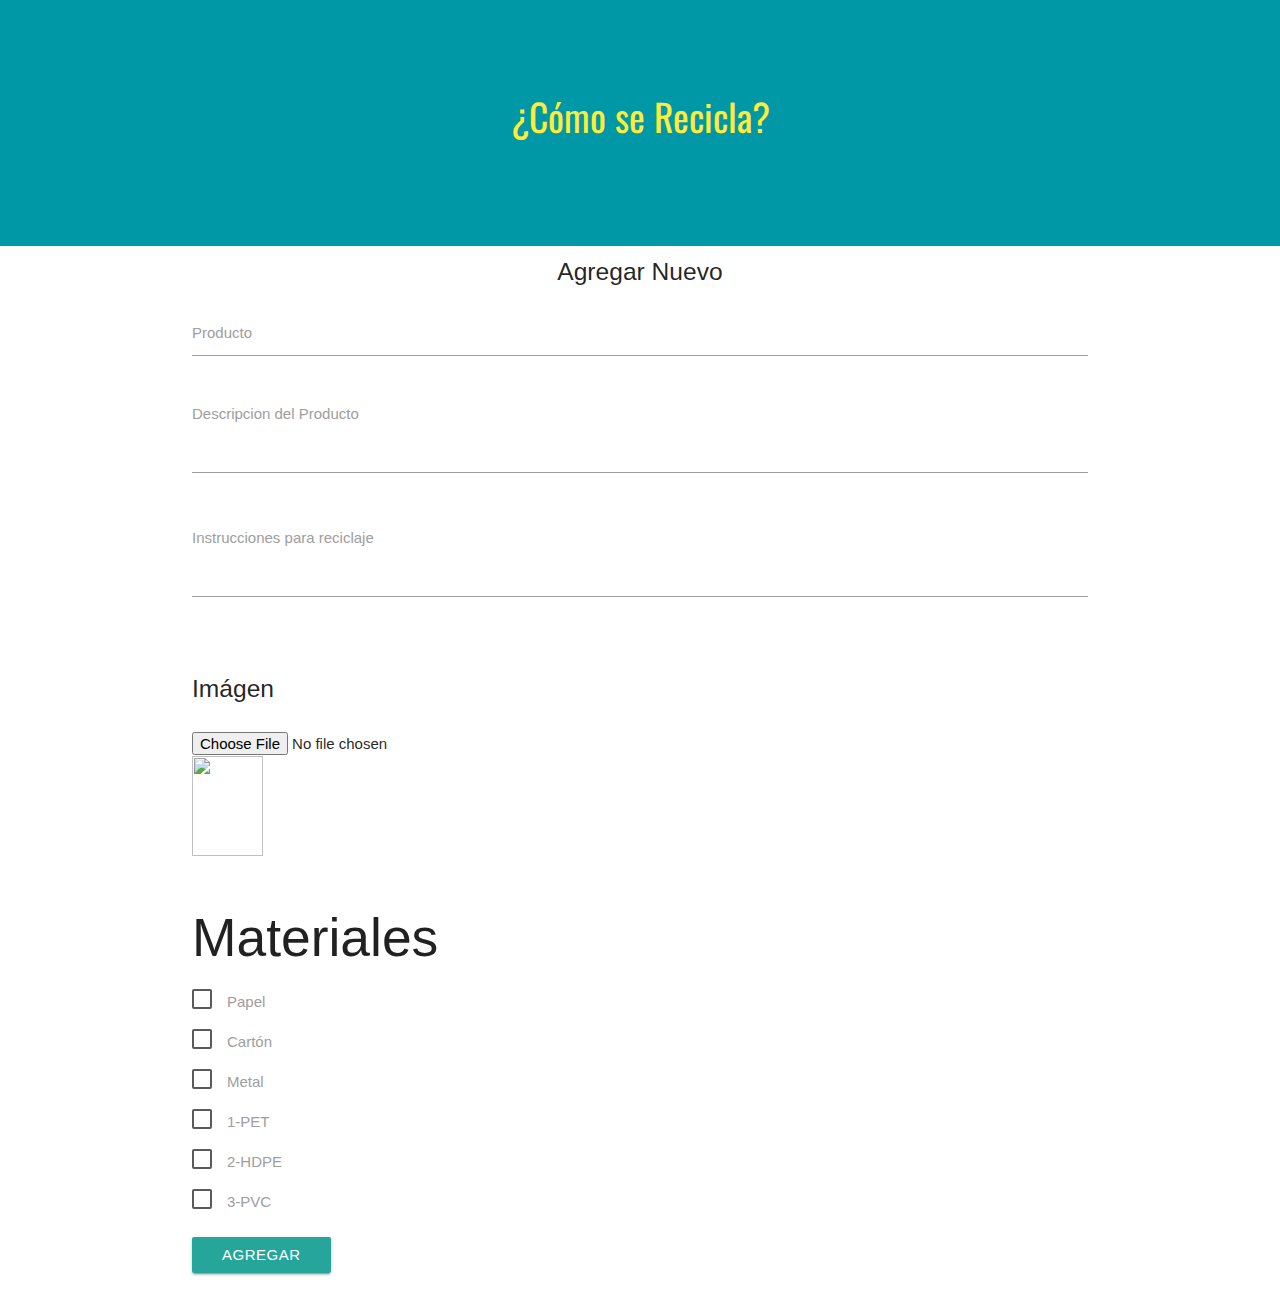
==== crear.html @ 6f3a5259 "refresh estilos" ====
<!DOCTYPE html>
<html lang="en">
<head>
	<meta name="viewport" content="width=device-width, initial-scale=1">
	<meta charset="UTF-8">
	<title>¿Cómo se Recicla?</title>
	<link href="https://fonts.googleapis.com/icon?family=Material+Icons" rel="stylesheet">
	<link rel="stylesheet" href="css/main.css">
</head>
<body>
<header class="pd">
 <div class="container">
 	<div class="row">
 		<div class="col s12 m12 l12">
 			<h1 class="center">¿Cómo se Recicla?</h1>
 			
 		</div>
 	</div>
 </div>
</header>
<div class="container">
 	<div class="row">
    <form class="col s12 m12 l12">
    	<h5 class="center">Agregar Nuevo</h5>
      <div class="row">
        <div class="input-field col s12 m12 l12" require>
          <input id="Producto" type="text" class="validate">
          <label for="producto">Producto</label>
        </div>
        <div class="input-field col s12 m12 l12">
          <textarea id="textarea1" class="materialize-textarea" require></textarea>
          <label for="textarea1">Descripcion del Producto</label>
        </div>
       <div class="input-field col s12 m12 l12">
          <textarea id="textarea2" class="materialize-textarea" require></textarea>
          <label for="textarea2">Instrucciones para reciclaje</label>
        </div> 
      </div>
    </form>
  </div>
<div class="row">
	<div class="col s12 m12 l12">
		<h5>Imágen</h5>
	</div>
</div>
<div class="row">
	<div class="col s4 m4 l4">
		<input name="file-input" id="file-input" type="file" />
		<br />
		<img id="imgSalida" width="50%" height="100px" src="" />
	</div>
</div>
<div class="row">
		<div class="col s6 m6 l6">
			<h2>Materiales</h2>
			<form action="#">
				<p>
						<input type="checkbox" class="filled-in" id="papel"  />
						<label for="papel">Papel</label>

					</p>
					<p>
						<input type="checkbox" class="filled-in" id="carton" />
						<label for="carton">Cartón</label>
					</p>
					<p>
						<input type="checkbox" class="filled-in" id="metal"  />
						<label for="metal">Metal</label>
					</p>
					<p>
						<input type="checkbox" class="filled-in" id="pet"  />
						<label for="pet">1-PET</label>
					</p>
					<p>
						<input type="checkbox" class="filled-in" id="hdpe"  />
						<label for="hdpe">2-HDPE</label>
					</p>
					<p>
						<input type="checkbox" class="filled-in" id="pvc"  />
						<label for="pvc">3-PVC</label>
					</p>
			</form>
			<br>
		<div class="row">
				<div class="col s4 m4">
					<a href="materiales.html" class="btn flat">Agregar</a>
				</div>
			</div>
		</div>
	</div>
</div><!--container -->
 	<script src="https://code.jquery.com/jquery-3.1.1.min.js" integrity="sha256-hVVnYaiADRTO2PzUGmuLJr8BLUSjGIZsDYGmIJLv2b8=" crossorigin="anonymous"></script>
	<script src="https://cdnjs.cloudflare.com/ajax/libs/materialize/0.97.8/js/materialize.min.js"></script>	
	<script src="js/main.js"></script>
</body>
</html>
---- css/main.css ----
@import url("https://fonts.googleapis.com/css?family=Open+Sans|Oswald");
.materialize-red {
  background-color: #e51c23 !important; }

.materialize-red-text {
  color: #e51c23 !important; }

.materialize-red.lighten-5 {
  background-color: #fdeaeb !important; }

.materialize-red-text.text-lighten-5 {
  color: #fdeaeb !important; }

.materialize-red.lighten-4 {
  background-color: #f8c1c3 !important; }

.materialize-red-text.text-lighten-4 {
  color: #f8c1c3 !important; }

.materialize-red.lighten-3 {
  background-color: #f3989b !important; }

.materialize-red-text.text-lighten-3 {
  color: #f3989b !important; }

.materialize-red.lighten-2 {
  background-color: #ee6e73 !important; }

.materialize-red-text.text-lighten-2 {
  color: #ee6e73 !important; }

.materialize-red.lighten-1 {
  background-color: #ea454b !important; }

.materialize-red-text.text-lighten-1 {
  color: #ea454b !important; }

.materialize-red.darken-1 {
  background-color: #d0181e !important; }

.materialize-red-text.text-darken-1 {
  color: #d0181e !important; }

.materialize-red.darken-2 {
  background-color: #b9151b !important; }

.materialize-red-text.text-darken-2 {
  color: #b9151b !important; }

.materialize-red.darken-3 {
  background-color: #a21318 !important; }

.materialize-red-text.text-darken-3 {
  color: #a21318 !important; }

.materialize-red.darken-4 {
  background-color: #8b1014 !important; }

.materialize-red-text.text-darken-4 {
  color: #8b1014 !important; }

.red {
  background-color: #F44336 !important; }

.red-text {
  color: #F44336 !important; }

.red.lighten-5 {
  background-color: #FFEBEE !important; }

.red-text.text-lighten-5 {
  color: #FFEBEE !important; }

.red.lighten-4 {
  background-color: #FFCDD2 !important; }

.red-text.text-lighten-4 {
  color: #FFCDD2 !important; }

.red.lighten-3 {
  background-color: #EF9A9A !important; }

.red-text.text-lighten-3 {
  color: #EF9A9A !important; }

.red.lighten-2 {
  background-color: #E57373 !important; }

.red-text.text-lighten-2 {
  color: #E57373 !important; }

.red.lighten-1 {
  background-color: #EF5350 !important; }

.red-text.text-lighten-1 {
  color: #EF5350 !important; }

.red.darken-1 {
  background-color: #E53935 !important; }

.red-text.text-darken-1 {
  color: #E53935 !important; }

.red.darken-2 {
  background-color: #D32F2F !important; }

.red-text.text-darken-2 {
  color: #D32F2F !important; }

.red.darken-3 {
  background-color: #C62828 !important; }

.red-text.text-darken-3 {
  color: #C62828 !important; }

.red.darken-4 {
  background-color: #B71C1C !important; }

.red-text.text-darken-4 {
  color: #B71C1C !important; }

.red.accent-1 {
  background-color: #FF8A80 !important; }

.red-text.text-accent-1 {
  color: #FF8A80 !important; }

.red.accent-2 {
  background-color: #FF5252 !important; }

.red-text.text-accent-2 {
  color: #FF5252 !important; }

.red.accent-3 {
  background-color: #FF1744 !important; }

.red-text.text-accent-3 {
  color: #FF1744 !important; }

.red.accent-4 {
  background-color: #D50000 !important; }

.red-text.text-accent-4 {
  color: #D50000 !important; }

.pink {
  background-color: #e91e63 !important; }

.pink-text {
  color: #e91e63 !important; }

.pink.lighten-5 {
  background-color: #fce4ec !important; }

.pink-text.text-lighten-5 {
  color: #fce4ec !important; }

.pink.lighten-4 {
  background-color: #f8bbd0 !important; }

.pink-text.text-lighten-4 {
  color: #f8bbd0 !important; }

.pink.lighten-3 {
  background-color: #f48fb1 !important; }

.pink-text.text-lighten-3 {
  color: #f48fb1 !important; }

.pink.lighten-2 {
  background-color: #f06292 !important; }

.pink-text.text-lighten-2 {
  color: #f06292 !important; }

.pink.lighten-1 {
  background-color: #ec407a !important; }

.pink-text.text-lighten-1 {
  color: #ec407a !important; }

.pink.darken-1 {
  background-color: #d81b60 !important; }

.pink-text.text-darken-1 {
  color: #d81b60 !important; }

.pink.darken-2 {
  background-color: #c2185b !important; }

.pink-text.text-darken-2 {
  color: #c2185b !important; }

.pink.darken-3 {
  background-color: #ad1457 !important; }

.pink-text.text-darken-3 {
  color: #ad1457 !important; }

.pink.darken-4 {
  background-color: #880e4f !important; }

.pink-text.text-darken-4 {
  color: #880e4f !important; }

.pink.accent-1 {
  background-color: #ff80ab !important; }

.pink-text.text-accent-1 {
  color: #ff80ab !important; }

.pink.accent-2 {
  background-color: #ff4081 !important; }

.pink-text.text-accent-2 {
  color: #ff4081 !important; }

.pink.accent-3 {
  background-color: #f50057 !important; }

.pink-text.text-accent-3 {
  color: #f50057 !important; }

.pink.accent-4 {
  background-color: #c51162 !important; }

.pink-text.text-accent-4 {
  color: #c51162 !important; }

.purple {
  background-color: #9c27b0 !important; }

.purple-text {
  color: #9c27b0 !important; }

.purple.lighten-5 {
  background-color: #f3e5f5 !important; }

.purple-text.text-lighten-5 {
  color: #f3e5f5 !important; }

.purple.lighten-4 {
  background-color: #e1bee7 !important; }

.purple-text.text-lighten-4 {
  color: #e1bee7 !important; }

.purple.lighten-3 {
  background-color: #ce93d8 !important; }

.purple-text.text-lighten-3 {
  color: #ce93d8 !important; }

.purple.lighten-2 {
  background-color: #ba68c8 !important; }

.purple-text.text-lighten-2 {
  color: #ba68c8 !important; }

.purple.lighten-1 {
  background-color: #ab47bc !important; }

.purple-text.text-lighten-1 {
  color: #ab47bc !important; }

.purple.darken-1 {
  background-color: #8e24aa !important; }

.purple-text.text-darken-1 {
  color: #8e24aa !important; }

.purple.darken-2 {
  background-color: #7b1fa2 !important; }

.purple-text.text-darken-2 {
  color: #7b1fa2 !important; }

.purple.darken-3 {
  background-color: #6a1b9a !important; }

.purple-text.text-darken-3 {
  color: #6a1b9a !important; }

.purple.darken-4 {
  background-color: #4a148c !important; }

.purple-text.text-darken-4 {
  color: #4a148c !important; }

.purple.accent-1 {
  background-color: #ea80fc !important; }

.purple-text.text-accent-1 {
  color: #ea80fc !important; }

.purple.accent-2 {
  background-color: #e040fb !important; }

.purple-text.text-accent-2 {
  color: #e040fb !important; }

.purple.accent-3 {
  background-color: #d500f9 !important; }

.purple-text.text-accent-3 {
  color: #d500f9 !important; }

.purple.accent-4 {
  background-color: #aa00ff !important; }

.purple-text.text-accent-4 {
  color: #aa00ff !important; }

.deep-purple {
  background-color: #673ab7 !important; }

.deep-purple-text {
  color: #673ab7 !important; }

.deep-purple.lighten-5 {
  background-color: #ede7f6 !important; }

.deep-purple-text.text-lighten-5 {
  color: #ede7f6 !important; }

.deep-purple.lighten-4 {
  background-color: #d1c4e9 !important; }

.deep-purple-text.text-lighten-4 {
  color: #d1c4e9 !important; }

.deep-purple.lighten-3 {
  background-color: #b39ddb !important; }

.deep-purple-text.text-lighten-3 {
  color: #b39ddb !important; }

.deep-purple.lighten-2 {
  background-color: #9575cd !important; }

.deep-purple-text.text-lighten-2 {
  color: #9575cd !important; }

.deep-purple.lighten-1 {
  background-color: #7e57c2 !important; }

.deep-purple-text.text-lighten-1 {
  color: #7e57c2 !important; }

.deep-purple.darken-1 {
  background-color: #5e35b1 !important; }

.deep-purple-text.text-darken-1 {
  color: #5e35b1 !important; }

.deep-purple.darken-2 {
  background-color: #512da8 !important; }

.deep-purple-text.text-darken-2 {
  color: #512da8 !important; }

.deep-purple.darken-3 {
  background-color: #4527a0 !important; }

.deep-purple-text.text-darken-3 {
  color: #4527a0 !important; }

.deep-purple.darken-4 {
  background-color: #311b92 !important; }

.deep-purple-text.text-darken-4 {
  color: #311b92 !important; }

.deep-purple.accent-1 {
  background-color: #b388ff !important; }

.deep-purple-text.text-accent-1 {
  color: #b388ff !important; }

.deep-purple.accent-2 {
  background-color: #7c4dff !important; }

.deep-purple-text.text-accent-2 {
  color: #7c4dff !important; }

.deep-purple.accent-3 {
  background-color: #651fff !important; }

.deep-purple-text.text-accent-3 {
  color: #651fff !important; }

.deep-purple.accent-4 {
  background-color: #6200ea !important; }

.deep-purple-text.text-accent-4 {
  color: #6200ea !important; }

.indigo {
  background-color: #3f51b5 !important; }

.indigo-text {
  color: #3f51b5 !important; }

.indigo.lighten-5 {
  background-color: #e8eaf6 !important; }

.indigo-text.text-lighten-5 {
  color: #e8eaf6 !important; }

.indigo.lighten-4 {
  background-color: #c5cae9 !important; }

.indigo-text.text-lighten-4 {
  color: #c5cae9 !important; }

.indigo.lighten-3 {
  background-color: #9fa8da !important; }

.indigo-text.text-lighten-3 {
  color: #9fa8da !important; }

.indigo.lighten-2 {
  background-color: #7986cb !important; }

.indigo-text.text-lighten-2 {
  color: #7986cb !important; }

.indigo.lighten-1 {
  background-color: #5c6bc0 !important; }

.indigo-text.text-lighten-1 {
  color: #5c6bc0 !important; }

.indigo.darken-1 {
  background-color: #3949ab !important; }

.indigo-text.text-darken-1 {
  color: #3949ab !important; }

.indigo.darken-2 {
  background-color: #303f9f !important; }

.indigo-text.text-darken-2 {
  color: #303f9f !important; }

.indigo.darken-3 {
  background-color: #283593 !important; }

.indigo-text.text-darken-3 {
  color: #283593 !important; }

.indigo.darken-4 {
  background-color: #1a237e !important; }

.indigo-text.text-darken-4 {
  color: #1a237e !important; }

.indigo.accent-1 {
  background-color: #8c9eff !important; }

.indigo-text.text-accent-1 {
  color: #8c9eff !important; }

.indigo.accent-2 {
  background-color: #536dfe !important; }

.indigo-text.text-accent-2 {
  color: #536dfe !important; }

.indigo.accent-3 {
  background-color: #3d5afe !important; }

.indigo-text.text-accent-3 {
  color: #3d5afe !important; }

.indigo.accent-4 {
  background-color: #304ffe !important; }

.indigo-text.text-accent-4 {
  color: #304ffe !important; }

.blue {
  background-color: #2196F3 !important; }

.blue-text {
  color: #2196F3 !important; }

.blue.lighten-5 {
  background-color: #E3F2FD !important; }

.blue-text.text-lighten-5 {
  color: #E3F2FD !important; }

.blue.lighten-4 {
  background-color: #BBDEFB !important; }

.blue-text.text-lighten-4 {
  color: #BBDEFB !important; }

.blue.lighten-3 {
  background-color: #90CAF9 !important; }

.blue-text.text-lighten-3 {
  color: #90CAF9 !important; }

.blue.lighten-2 {
  background-color: #64B5F6 !important; }

.blue-text.text-lighten-2 {
  color: #64B5F6 !important; }

.blue.lighten-1 {
  background-color: #42A5F5 !important; }

.blue-text.text-lighten-1 {
  color: #42A5F5 !important; }

.blue.darken-1 {
  background-color: #1E88E5 !important; }

.blue-text.text-darken-1 {
  color: #1E88E5 !important; }

.blue.darken-2 {
  background-color: #1976D2 !important; }

.blue-text.text-darken-2 {
  color: #1976D2 !important; }

.blue.darken-3 {
  background-color: #1565C0 !important; }

.blue-text.text-darken-3 {
  color: #1565C0 !important; }

.blue.darken-4 {
  background-color: #0D47A1 !important; }

.blue-text.text-darken-4 {
  color: #0D47A1 !important; }

.blue.accent-1 {
  background-color: #82B1FF !important; }

.blue-text.text-accent-1 {
  color: #82B1FF !important; }

.blue.accent-2 {
  background-color: #448AFF !important; }

.blue-text.text-accent-2 {
  color: #448AFF !important; }

.blue.accent-3 {
  background-color: #2979FF !important; }

.blue-text.text-accent-3 {
  color: #2979FF !important; }

.blue.accent-4 {
  background-color: #2962FF !important; }

.blue-text.text-accent-4 {
  color: #2962FF !important; }

.light-blue {
  background-color: #03a9f4 !important; }

.light-blue-text {
  color: #03a9f4 !important; }

.light-blue.lighten-5 {
  background-color: #e1f5fe !important; }

.light-blue-text.text-lighten-5 {
  color: #e1f5fe !important; }

.light-blue.lighten-4 {
  background-color: #b3e5fc !important; }

.light-blue-text.text-lighten-4 {
  color: #b3e5fc !important; }

.light-blue.lighten-3 {
  background-color: #81d4fa !important; }

.light-blue-text.text-lighten-3 {
  color: #81d4fa !important; }

.light-blue.lighten-2 {
  background-color: #4fc3f7 !important; }

.light-blue-text.text-lighten-2 {
  color: #4fc3f7 !important; }

.light-blue.lighten-1 {
  background-color: #29b6f6 !important; }

.light-blue-text.text-lighten-1 {
  color: #29b6f6 !important; }

.light-blue.darken-1 {
  background-color: #039be5 !important; }

.light-blue-text.text-darken-1 {
  color: #039be5 !important; }

.light-blue.darken-2 {
  background-color: #0288d1 !important; }

.light-blue-text.text-darken-2 {
  color: #0288d1 !important; }

.light-blue.darken-3 {
  background-color: #0277bd !important; }

.light-blue-text.text-darken-3 {
  color: #0277bd !important; }

.light-blue.darken-4 {
  background-color: #01579b !important; }

.light-blue-text.text-darken-4 {
  color: #01579b !important; }

.light-blue.accent-1 {
  background-color: #80d8ff !important; }

.light-blue-text.text-accent-1 {
  color: #80d8ff !important; }

.light-blue.accent-2 {
  background-color: #40c4ff !important; }

.light-blue-text.text-accent-2 {
  color: #40c4ff !important; }

.light-blue.accent-3 {
  background-color: #00b0ff !important; }

.light-blue-text.text-accent-3 {
  color: #00b0ff !important; }

.light-blue.accent-4 {
  background-color: #0091ea !important; }

.light-blue-text.text-accent-4 {
  color: #0091ea !important; }

.cyan {
  background-color: #00bcd4 !important; }

.cyan-text {
  color: #00bcd4 !important; }

.cyan.lighten-5 {
  background-color: #e0f7fa !important; }

.cyan-text.text-lighten-5 {
  color: #e0f7fa !important; }

.cyan.lighten-4 {
  background-color: #b2ebf2 !important; }

.cyan-text.text-lighten-4 {
  color: #b2ebf2 !important; }

.cyan.lighten-3 {
  background-color: #80deea !important; }

.cyan-text.text-lighten-3 {
  color: #80deea !important; }

.cyan.lighten-2 {
  background-color: #4dd0e1 !important; }

.cyan-text.text-lighten-2 {
  color: #4dd0e1 !important; }

.cyan.lighten-1 {
  background-color: #26c6da !important; }

.cyan-text.text-lighten-1 {
  color: #26c6da !important; }

.cyan.darken-1 {
  background-color: #00acc1 !important; }

.cyan-text.text-darken-1 {
  color: #00acc1 !important; }

.cyan.darken-2 {
  background-color: #0097a7 !important; }

.cyan-text.text-darken-2 {
  color: #0097a7 !important; }

.cyan.darken-3 {
  background-color: #00838f !important; }

.cyan-text.text-darken-3 {
  color: #00838f !important; }

.cyan.darken-4 {
  background-color: #006064 !important; }

.cyan-text.text-darken-4 {
  color: #006064 !important; }

.cyan.accent-1 {
  background-color: #84ffff !important; }

.cyan-text.text-accent-1 {
  color: #84ffff !important; }

.cyan.accent-2 {
  background-color: #18ffff !important; }

.cyan-text.text-accent-2 {
  color: #18ffff !important; }

.cyan.accent-3 {
  background-color: #00e5ff !important; }

.cyan-text.text-accent-3 {
  color: #00e5ff !important; }

.cyan.accent-4 {
  background-color: #00b8d4 !important; }

.cyan-text.text-accent-4 {
  color: #00b8d4 !important; }

.teal {
  background-color: #009688 !important; }

.teal-text {
  color: #009688 !important; }

.teal.lighten-5 {
  background-color: #e0f2f1 !important; }

.teal-text.text-lighten-5 {
  color: #e0f2f1 !important; }

.teal.lighten-4 {
  background-color: #b2dfdb !important; }

.teal-text.text-lighten-4 {
  color: #b2dfdb !important; }

.teal.lighten-3 {
  background-color: #80cbc4 !important; }

.teal-text.text-lighten-3 {
  color: #80cbc4 !important; }

.teal.lighten-2 {
  background-color: #4db6ac !important; }

.teal-text.text-lighten-2 {
  color: #4db6ac !important; }

.teal.lighten-1 {
  background-color: #26a69a !important; }

.teal-text.text-lighten-1 {
  color: #26a69a !important; }

.teal.darken-1 {
  background-color: #00897b !important; }

.teal-text.text-darken-1 {
  color: #00897b !important; }

.teal.darken-2 {
  background-color: #00796b !important; }

.teal-text.text-darken-2 {
  color: #00796b !important; }

.teal.darken-3 {
  background-color: #00695c !important; }

.teal-text.text-darken-3 {
  color: #00695c !important; }

.teal.darken-4 {
  background-color: #004d40 !important; }

.teal-text.text-darken-4 {
  color: #004d40 !important; }

.teal.accent-1 {
  background-color: #a7ffeb !important; }

.teal-text.text-accent-1 {
  color: #a7ffeb !important; }

.teal.accent-2 {
  background-color: #64ffda !important; }

.teal-text.text-accent-2 {
  color: #64ffda !important; }

.teal.accent-3 {
  background-color: #1de9b6 !important; }

.teal-text.text-accent-3 {
  color: #1de9b6 !important; }

.teal.accent-4 {
  background-color: #00bfa5 !important; }

.teal-text.text-accent-4 {
  color: #00bfa5 !important; }

.green {
  background-color: #4CAF50 !important; }

.green-text {
  color: #4CAF50 !important; }

.green.lighten-5 {
  background-color: #E8F5E9 !important; }

.green-text.text-lighten-5 {
  color: #E8F5E9 !important; }

.green.lighten-4 {
  background-color: #C8E6C9 !important; }

.green-text.text-lighten-4 {
  color: #C8E6C9 !important; }

.green.lighten-3 {
  background-color: #A5D6A7 !important; }

.green-text.text-lighten-3 {
  color: #A5D6A7 !important; }

.green.lighten-2 {
  background-color: #81C784 !important; }

.green-text.text-lighten-2 {
  color: #81C784 !important; }

.green.lighten-1 {
  background-color: #66BB6A !important; }

.green-text.text-lighten-1 {
  color: #66BB6A !important; }

.green.darken-1 {
  background-color: #43A047 !important; }

.green-text.text-darken-1 {
  color: #43A047 !important; }

.green.darken-2 {
  background-color: #388E3C !important; }

.green-text.text-darken-2 {
  color: #388E3C !important; }

.green.darken-3 {
  background-color: #2E7D32 !important; }

.green-text.text-darken-3 {
  color: #2E7D32 !important; }

.green.darken-4 {
  background-color: #1B5E20 !important; }

.green-text.text-darken-4 {
  color: #1B5E20 !important; }

.green.accent-1 {
  background-color: #B9F6CA !important; }

.green-text.text-accent-1 {
  color: #B9F6CA !important; }

.green.accent-2 {
  background-color: #69F0AE !important; }

.green-text.text-accent-2 {
  color: #69F0AE !important; }

.green.accent-3 {
  background-color: #00E676 !important; }

.green-text.text-accent-3 {
  color: #00E676 !important; }

.green.accent-4 {
  background-color: #00C853 !important; }

.green-text.text-accent-4 {
  color: #00C853 !important; }

.light-green {
  background-color: #8bc34a !important; }

.light-green-text {
  color: #8bc34a !important; }

.light-green.lighten-5 {
  background-color: #f1f8e9 !important; }

.light-green-text.text-lighten-5 {
  color: #f1f8e9 !important; }

.light-green.lighten-4 {
  background-color: #dcedc8 !important; }

.light-green-text.text-lighten-4 {
  color: #dcedc8 !important; }

.light-green.lighten-3 {
  background-color: #c5e1a5 !important; }

.light-green-text.text-lighten-3 {
  color: #c5e1a5 !important; }

.light-green.lighten-2 {
  background-color: #aed581 !important; }

.light-green-text.text-lighten-2 {
  color: #aed581 !important; }

.light-green.lighten-1 {
  background-color: #9ccc65 !important; }

.light-green-text.text-lighten-1 {
  color: #9ccc65 !important; }

.light-green.darken-1 {
  background-color: #7cb342 !important; }

.light-green-text.text-darken-1 {
  color: #7cb342 !important; }

.light-green.darken-2 {
  background-color: #689f38 !important; }

.light-green-text.text-darken-2 {
  color: #689f38 !important; }

.light-green.darken-3 {
  background-color: #558b2f !important; }

.light-green-text.text-darken-3 {
  color: #558b2f !important; }

.light-green.darken-4 {
  background-color: #33691e !important; }

.light-green-text.text-darken-4 {
  color: #33691e !important; }

.light-green.accent-1 {
  background-color: #ccff90 !important; }

.light-green-text.text-accent-1 {
  color: #ccff90 !important; }

.light-green.accent-2 {
  background-color: #b2ff59 !important; }

.light-green-text.text-accent-2 {
  color: #b2ff59 !important; }

.light-green.accent-3 {
  background-color: #76ff03 !important; }

.light-green-text.text-accent-3 {
  color: #76ff03 !important; }

.light-green.accent-4 {
  background-color: #64dd17 !important; }

.light-green-text.text-accent-4 {
  color: #64dd17 !important; }

.lime {
  background-color: #cddc39 !important; }

.lime-text {
  color: #cddc39 !important; }

.lime.lighten-5 {
  background-color: #f9fbe7 !important; }

.lime-text.text-lighten-5 {
  color: #f9fbe7 !important; }

.lime.lighten-4 {
  background-color: #f0f4c3 !important; }

.lime-text.text-lighten-4 {
  color: #f0f4c3 !important; }

.lime.lighten-3 {
  background-color: #e6ee9c !important; }

.lime-text.text-lighten-3 {
  color: #e6ee9c !important; }

.lime.lighten-2 {
  background-color: #dce775 !important; }

.lime-text.text-lighten-2 {
  color: #dce775 !important; }

.lime.lighten-1 {
  background-color: #d4e157 !important; }

.lime-text.text-lighten-1 {
  color: #d4e157 !important; }

.lime.darken-1 {
  background-color: #c0ca33 !important; }

.lime-text.text-darken-1 {
  color: #c0ca33 !important; }

.lime.darken-2 {
  background-color: #afb42b !important; }

.lime-text.text-darken-2 {
  color: #afb42b !important; }

.lime.darken-3 {
  background-color: #9e9d24 !important; }

.lime-text.text-darken-3 {
  color: #9e9d24 !important; }

.lime.darken-4 {
  background-color: #827717 !important; }

.lime-text.text-darken-4 {
  color: #827717 !important; }

.lime.accent-1 {
  background-color: #f4ff81 !important; }

.lime-text.text-accent-1 {
  color: #f4ff81 !important; }

.lime.accent-2 {
  background-color: #eeff41 !important; }

.lime-text.text-accent-2 {
  color: #eeff41 !important; }

.lime.accent-3 {
  background-color: #c6ff00 !important; }

.lime-text.text-accent-3 {
  color: #c6ff00 !important; }

.lime.accent-4 {
  background-color: #aeea00 !important; }

.lime-text.text-accent-4 {
  color: #aeea00 !important; }

.yellow {
  background-color: #ffeb3b !important; }

.yellow-text {
  color: #ffeb3b !important; }

.yellow.lighten-5 {
  background-color: #fffde7 !important; }

.yellow-text.text-lighten-5 {
  color: #fffde7 !important; }

.yellow.lighten-4 {
  background-color: #fff9c4 !important; }

.yellow-text.text-lighten-4 {
  color: #fff9c4 !important; }

.yellow.lighten-3 {
  background-color: #fff59d !important; }

.yellow-text.text-lighten-3 {
  color: #fff59d !important; }

.yellow.lighten-2 {
  background-color: #fff176 !important; }

.yellow-text.text-lighten-2 {
  color: #fff176 !important; }

.yellow.lighten-1 {
  background-color: #ffee58 !important; }

.yellow-text.text-lighten-1 {
  color: #ffee58 !important; }

.yellow.darken-1 {
  background-color: #fdd835 !important; }

.yellow-text.text-darken-1 {
  color: #fdd835 !important; }

.yellow.darken-2 {
  background-color: #fbc02d !important; }

.yellow-text.text-darken-2 {
  color: #fbc02d !important; }

.yellow.darken-3 {
  background-color: #f9a825 !important; }

.yellow-text.text-darken-3 {
  color: #f9a825 !important; }

.yellow.darken-4 {
  background-color: #f57f17 !important; }

.yellow-text.text-darken-4 {
  color: #f57f17 !important; }

.yellow.accent-1 {
  background-color: #ffff8d !important; }

.yellow-text.text-accent-1 {
  color: #ffff8d !important; }

.yellow.accent-2 {
  background-color: #ffff00 !important; }

.yellow-text.text-accent-2 {
  color: #ffff00 !important; }

.yellow.accent-3 {
  background-color: #ffea00 !important; }

.yellow-text.text-accent-3 {
  color: #ffea00 !important; }

.yellow.accent-4 {
  background-color: #ffd600 !important; }

.yellow-text.text-accent-4 {
  color: #ffd600 !important; }

.amber {
  background-color: #ffc107 !important; }

.amber-text {
  color: #ffc107 !important; }

.amber.lighten-5 {
  background-color: #fff8e1 !important; }

.amber-text.text-lighten-5 {
  color: #fff8e1 !important; }

.amber.lighten-4 {
  background-color: #ffecb3 !important; }

.amber-text.text-lighten-4 {
  color: #ffecb3 !important; }

.amber.lighten-3 {
  background-color: #ffe082 !important; }

.amber-text.text-lighten-3 {
  color: #ffe082 !important; }

.amber.lighten-2 {
  background-color: #ffd54f !important; }

.amber-text.text-lighten-2 {
  color: #ffd54f !important; }

.amber.lighten-1 {
  background-color: #ffca28 !important; }

.amber-text.text-lighten-1 {
  color: #ffca28 !important; }

.amber.darken-1 {
  background-color: #ffb300 !important; }

.amber-text.text-darken-1 {
  color: #ffb300 !important; }

.amber.darken-2 {
  background-color: #ffa000 !important; }

.amber-text.text-darken-2 {
  color: #ffa000 !important; }

.amber.darken-3 {
  background-color: #ff8f00 !important; }

.amber-text.text-darken-3 {
  color: #ff8f00 !important; }

.amber.darken-4 {
  background-color: #ff6f00 !important; }

.amber-text.text-darken-4 {
  color: #ff6f00 !important; }

.amber.accent-1 {
  background-color: #ffe57f !important; }

.amber-text.text-accent-1 {
  color: #ffe57f !important; }

.amber.accent-2 {
  background-color: #ffd740 !important; }

.amber-text.text-accent-2 {
  color: #ffd740 !important; }

.amber.accent-3 {
  background-color: #ffc400 !important; }

.amber-text.text-accent-3 {
  color: #ffc400 !important; }

.amber.accent-4 {
  background-color: #ffab00 !important; }

.amber-text.text-accent-4 {
  color: #ffab00 !important; }

.orange {
  background-color: #ff9800 !important; }

.orange-text {
  color: #ff9800 !important; }

.orange.lighten-5 {
  background-color: #fff3e0 !important; }

.orange-text.text-lighten-5 {
  color: #fff3e0 !important; }

.orange.lighten-4 {
  background-color: #ffe0b2 !important; }

.orange-text.text-lighten-4 {
  color: #ffe0b2 !important; }

.orange.lighten-3 {
  background-color: #ffcc80 !important; }

.orange-text.text-lighten-3 {
  color: #ffcc80 !important; }

.orange.lighten-2 {
  background-color: #ffb74d !important; }

.orange-text.text-lighten-2 {
  color: #ffb74d !important; }

.orange.lighten-1 {
  background-color: #ffa726 !important; }

.orange-text.text-lighten-1 {
  color: #ffa726 !important; }

.orange.darken-1 {
  background-color: #fb8c00 !important; }

.orange-text.text-darken-1 {
  color: #fb8c00 !important; }

.orange.darken-2 {
  background-color: #f57c00 !important; }

.orange-text.text-darken-2 {
  color: #f57c00 !important; }

.orange.darken-3 {
  background-color: #ef6c00 !important; }

.orange-text.text-darken-3 {
  color: #ef6c00 !important; }

.orange.darken-4 {
  background-color: #e65100 !important; }

.orange-text.text-darken-4 {
  color: #e65100 !important; }

.orange.accent-1 {
  background-color: #ffd180 !important; }

.orange-text.text-accent-1 {
  color: #ffd180 !important; }

.orange.accent-2 {
  background-color: #ffab40 !important; }

.orange-text.text-accent-2 {
  color: #ffab40 !important; }

.orange.accent-3 {
  background-color: #ff9100 !important; }

.orange-text.text-accent-3 {
  color: #ff9100 !important; }

.orange.accent-4 {
  background-color: #ff6d00 !important; }

.orange-text.text-accent-4 {
  color: #ff6d00 !important; }

.deep-orange {
  background-color: #ff5722 !important; }

.deep-orange-text {
  color: #ff5722 !important; }

.deep-orange.lighten-5 {
  background-color: #fbe9e7 !important; }

.deep-orange-text.text-lighten-5 {
  color: #fbe9e7 !important; }

.deep-orange.lighten-4 {
  background-color: #ffccbc !important; }

.deep-orange-text.text-lighten-4 {
  color: #ffccbc !important; }

.deep-orange.lighten-3 {
  background-color: #ffab91 !important; }

.deep-orange-text.text-lighten-3 {
  color: #ffab91 !important; }

.deep-orange.lighten-2 {
  background-color: #ff8a65 !important; }

.deep-orange-text.text-lighten-2 {
  color: #ff8a65 !important; }

.deep-orange.lighten-1 {
  background-color: #ff7043 !important; }

.deep-orange-text.text-lighten-1 {
  color: #ff7043 !important; }

.deep-orange.darken-1 {
  background-color: #f4511e !important; }

.deep-orange-text.text-darken-1 {
  color: #f4511e !important; }

.deep-orange.darken-2 {
  background-color: #e64a19 !important; }

.deep-orange-text.text-darken-2 {
  color: #e64a19 !important; }

.deep-orange.darken-3 {
  background-color: #d84315 !important; }

.deep-orange-text.text-darken-3 {
  color: #d84315 !important; }

.deep-orange.darken-4 {
  background-color: #bf360c !important; }

.deep-orange-text.text-darken-4 {
  color: #bf360c !important; }

.deep-orange.accent-1 {
  background-color: #ff9e80 !important; }

.deep-orange-text.text-accent-1 {
  color: #ff9e80 !important; }

.deep-orange.accent-2 {
  background-color: #ff6e40 !important; }

.deep-orange-text.text-accent-2 {
  color: #ff6e40 !important; }

.deep-orange.accent-3 {
  background-color: #ff3d00 !important; }

.deep-orange-text.text-accent-3 {
  color: #ff3d00 !important; }

.deep-orange.accent-4 {
  background-color: #dd2c00 !important; }

.deep-orange-text.text-accent-4 {
  color: #dd2c00 !important; }

.brown {
  background-color: #795548 !important; }

.brown-text {
  color: #795548 !important; }

.brown.lighten-5 {
  background-color: #efebe9 !important; }

.brown-text.text-lighten-5 {
  color: #efebe9 !important; }

.brown.lighten-4 {
  background-color: #d7ccc8 !important; }

.brown-text.text-lighten-4 {
  color: #d7ccc8 !important; }

.brown.lighten-3 {
  background-color: #bcaaa4 !important; }

.brown-text.text-lighten-3 {
  color: #bcaaa4 !important; }

.brown.lighten-2 {
  background-color: #a1887f !important; }

.brown-text.text-lighten-2 {
  color: #a1887f !important; }

.brown.lighten-1 {
  background-color: #8d6e63 !important; }

.brown-text.text-lighten-1 {
  color: #8d6e63 !important; }

.brown.darken-1 {
  background-color: #6d4c41 !important; }

.brown-text.text-darken-1 {
  color: #6d4c41 !important; }

.brown.darken-2 {
  background-color: #5d4037 !important; }

.brown-text.text-darken-2 {
  color: #5d4037 !important; }

.brown.darken-3 {
  background-color: #4e342e !important; }

.brown-text.text-darken-3 {
  color: #4e342e !important; }

.brown.darken-4 {
  background-color: #3e2723 !important; }

.brown-text.text-darken-4 {
  color: #3e2723 !important; }

.blue-grey {
  background-color: #607d8b !important; }

.blue-grey-text {
  color: #607d8b !important; }

.blue-grey.lighten-5 {
  background-color: #eceff1 !important; }

.blue-grey-text.text-lighten-5 {
  color: #eceff1 !important; }

.blue-grey.lighten-4 {
  background-color: #cfd8dc !important; }

.blue-grey-text.text-lighten-4 {
  color: #cfd8dc !important; }

.blue-grey.lighten-3 {
  background-color: #b0bec5 !important; }

.blue-grey-text.text-lighten-3 {
  color: #b0bec5 !important; }

.blue-grey.lighten-2 {
  background-color: #90a4ae !important; }

.blue-grey-text.text-lighten-2 {
  color: #90a4ae !important; }

.blue-grey.lighten-1 {
  background-color: #78909c !important; }

.blue-grey-text.text-lighten-1 {
  color: #78909c !important; }

.blue-grey.darken-1 {
  background-color: #546e7a !important; }

.blue-grey-text.text-darken-1 {
  color: #546e7a !important; }

.blue-grey.darken-2 {
  background-color: #455a64 !important; }

.blue-grey-text.text-darken-2 {
  color: #455a64 !important; }

.blue-grey.darken-3 {
  background-color: #37474f !important; }

.blue-grey-text.text-darken-3 {
  color: #37474f !important; }

.blue-grey.darken-4 {
  background-color: #263238 !important; }

.blue-grey-text.text-darken-4 {
  color: #263238 !important; }

.grey {
  background-color: #9e9e9e !important; }

.grey-text {
  color: #9e9e9e !important; }

.grey.lighten-5 {
  background-color: #fafafa !important; }

.grey-text.text-lighten-5 {
  color: #fafafa !important; }

.grey.lighten-4 {
  background-color: #f5f5f5 !important; }

.grey-text.text-lighten-4 {
  color: #f5f5f5 !important; }

.grey.lighten-3 {
  background-color: #eeeeee !important; }

.grey-text.text-lighten-3 {
  color: #eeeeee !important; }

.grey.lighten-2 {
  background-color: #e0e0e0 !important; }

.grey-text.text-lighten-2 {
  color: #e0e0e0 !important; }

.grey.lighten-1 {
  background-color: #bdbdbd !important; }

.grey-text.text-lighten-1 {
  color: #bdbdbd !important; }

.grey.darken-1 {
  background-color: #757575 !important; }

.grey-text.text-darken-1 {
  color: #757575 !important; }

.grey.darken-2 {
  background-color: #616161 !important; }

.grey-text.text-darken-2 {
  color: #616161 !important; }

.grey.darken-3 {
  background-color: #424242 !important; }

.grey-text.text-darken-3 {
  color: #424242 !important; }

.grey.darken-4 {
  background-color: #212121 !important; }

.grey-text.text-darken-4 {
  color: #212121 !important; }

.black {
  background-color: #000000 !important; }

.black-text {
  color: #000000 !important; }

.white {
  background-color: #FFFFFF !important; }

.white-text {
  color: #FFFFFF !important; }

.transparent {
  background-color: transparent !important; }

.transparent-text {
  color: transparent !important; }

/*! normalize.css v3.0.3 | MIT License | github.com/necolas/normalize.css */
/**
 * 1. Set default font family to sans-serif.
 * 2. Prevent iOS and IE text size adjust after device orientation change,
 *    without disabling user zoom.
 */
html {
  font-family: sans-serif;
  /* 1 */
  -ms-text-size-adjust: 100%;
  /* 2 */
  -webkit-text-size-adjust: 100%;
  /* 2 */ }

/**
 * Remove default margin.
 */
body {
  margin: 0; }

/* HTML5 display definitions
   ========================================================================== */
/**
 * Correct `block` display not defined for any HTML5 element in IE 8/9.
 * Correct `block` display not defined for `details` or `summary` in IE 10/11
 * and Firefox.
 * Correct `block` display not defined for `main` in IE 11.
 */
article,
aside,
details,
figcaption,
figure,
footer,
header,
hgroup,
main,
menu,
nav,
section,
summary {
  display: block; }

/**
 * 1. Correct `inline-block` display not defined in IE 8/9.
 * 2. Normalize vertical alignment of `progress` in Chrome, Firefox, and Opera.
 */
audio,
canvas,
progress,
video {
  display: inline-block;
  /* 1 */
  vertical-align: baseline;
  /* 2 */ }

/**
 * Prevent modern browsers from displaying `audio` without controls.
 * Remove excess height in iOS 5 devices.
 */
audio:not([controls]) {
  display: none;
  height: 0; }

/**
 * Address `[hidden]` styling not present in IE 8/9/10.
 * Hide the `template` element in IE 8/9/10/11, Safari, and Firefox < 22.
 */
[hidden],
template {
  display: none; }

/* Links
   ========================================================================== */
/**
 * Remove the gray background color from active links in IE 10.
 */
a {
  background-color: transparent; }

/**
 * Improve readability of focused elements when they are also in an
 * active/hover state.
 */
a:active,
a:hover {
  outline: 0; }

/* Text-level semantics
   ========================================================================== */
/**
 * Address styling not present in IE 8/9/10/11, Safari, and Chrome.
 */
abbr[title] {
  border-bottom: 1px dotted; }

/**
 * Address style set to `bolder` in Firefox 4+, Safari, and Chrome.
 */
b,
strong {
  font-weight: bold; }

/**
 * Address styling not present in Safari and Chrome.
 */
dfn {
  font-style: italic; }

/**
 * Address variable `h1` font-size and margin within `section` and `article`
 * contexts in Firefox 4+, Safari, and Chrome.
 */
h1 {
  font-size: 2em;
  margin: 0.67em 0; }

/**
 * Address styling not present in IE 8/9.
 */
mark {
  background: #ff0;
  color: #000; }

/**
 * Address inconsistent and variable font size in all browsers.
 */
small {
  font-size: 80%; }

/**
 * Prevent `sub` and `sup` affecting `line-height` in all browsers.
 */
sub,
sup {
  font-size: 75%;
  line-height: 0;
  position: relative;
  vertical-align: baseline; }

sup {
  top: -0.5em; }

sub {
  bottom: -0.25em; }

/* Embedded content
   ========================================================================== */
/**
 * Remove border when inside `a` element in IE 8/9/10.
 */
img {
  border: 0; }

/**
 * Correct overflow not hidden in IE 9/10/11.
 */
svg:not(:root) {
  overflow: hidden; }

/* Grouping content
   ========================================================================== */
/**
 * Address margin not present in IE 8/9 and Safari.
 */
figure {
  margin: 1em 40px; }

/**
 * Address differences between Firefox and other browsers.
 */
hr {
  box-sizing: content-box;
  height: 0; }

/**
 * Contain overflow in all browsers.
 */
pre {
  overflow: auto; }

/**
 * Address odd `em`-unit font size rendering in all browsers.
 */
code,
kbd,
pre,
samp {
  font-family: monospace, monospace;
  font-size: 1em; }

/* Forms
   ========================================================================== */
/**
 * Known limitation: by default, Chrome and Safari on OS X allow very limited
 * styling of `select`, unless a `border` property is set.
 */
/**
 * 1. Correct color not being inherited.
 *    Known issue: affects color of disabled elements.
 * 2. Correct font properties not being inherited.
 * 3. Address margins set differently in Firefox 4+, Safari, and Chrome.
 */
button,
input,
optgroup,
select,
textarea {
  color: inherit;
  /* 1 */
  font: inherit;
  /* 2 */
  margin: 0;
  /* 3 */ }

/**
 * Address `overflow` set to `hidden` in IE 8/9/10/11.
 */
button {
  overflow: visible; }

/**
 * Address inconsistent `text-transform` inheritance for `button` and `select`.
 * All other form control elements do not inherit `text-transform` values.
 * Correct `button` style inheritance in Firefox, IE 8/9/10/11, and Opera.
 * Correct `select` style inheritance in Firefox.
 */
button,
select {
  text-transform: none; }

/**
 * 1. Avoid the WebKit bug in Android 4.0.* where (2) destroys native `audio`
 *    and `video` controls.
 * 2. Correct inability to style clickable `input` types in iOS.
 * 3. Improve usability and consistency of cursor style between image-type
 *    `input` and others.
 */
button,
html input[type="button"],
input[type="reset"],
input[type="submit"] {
  -webkit-appearance: button;
  /* 2 */
  cursor: pointer;
  /* 3 */ }

/**
 * Re-set default cursor for disabled elements.
 */
button[disabled],
html input[disabled] {
  cursor: default; }

/**
 * Remove inner padding and border in Firefox 4+.
 */
button::-moz-focus-inner,
input::-moz-focus-inner {
  border: 0;
  padding: 0; }

/**
 * Address Firefox 4+ setting `line-height` on `input` using `!important` in
 * the UA stylesheet.
 */
input {
  line-height: normal; }

/**
 * It's recommended that you don't attempt to style these elements.
 * Firefox's implementation doesn't respect box-sizing, padding, or width.
 *
 * 1. Address box sizing set to `content-box` in IE 8/9/10.
 * 2. Remove excess padding in IE 8/9/10.
 */
input[type="checkbox"],
input[type="radio"] {
  box-sizing: border-box;
  /* 1 */
  padding: 0;
  /* 2 */ }

/**
 * Fix the cursor style for Chrome's increment/decrement buttons. For certain
 * `font-size` values of the `input`, it causes the cursor style of the
 * decrement button to change from `default` to `text`.
 */
input[type="number"]::-webkit-inner-spin-button,
input[type="number"]::-webkit-outer-spin-button {
  height: auto; }

/**
 * 1. Address `appearance` set to `searchfield` in Safari and Chrome.
 * 2. Address `box-sizing` set to `border-box` in Safari and Chrome.
 */
input[type="search"] {
  -webkit-appearance: textfield;
  /* 1 */
  box-sizing: content-box;
  /* 2 */ }

/**
 * Remove inner padding and search cancel button in Safari and Chrome on OS X.
 * Safari (but not Chrome) clips the cancel button when the search input has
 * padding (and `textfield` appearance).
 */
input[type="search"]::-webkit-search-cancel-button,
input[type="search"]::-webkit-search-decoration {
  -webkit-appearance: none; }

/**
 * Define consistent border, margin, and padding.
 */
fieldset {
  border: 1px solid #c0c0c0;
  margin: 0 2px;
  padding: 0.35em 0.625em 0.75em; }

/**
 * 1. Correct `color` not being inherited in IE 8/9/10/11.
 * 2. Remove padding so people aren't caught out if they zero out fieldsets.
 */
legend {
  border: 0;
  /* 1 */
  padding: 0;
  /* 2 */ }

/**
 * Remove default vertical scrollbar in IE 8/9/10/11.
 */
textarea {
  overflow: auto; }

/**
 * Don't inherit the `font-weight` (applied by a rule above).
 * NOTE: the default cannot safely be changed in Chrome and Safari on OS X.
 */
optgroup {
  font-weight: bold; }

/* Tables
   ========================================================================== */
/**
 * Remove most spacing between table cells.
 */
table {
  border-collapse: collapse;
  border-spacing: 0; }

td,
th {
  padding: 0; }

html {
  box-sizing: border-box; }

*, *:before, *:after {
  box-sizing: inherit; }

ul:not(.browser-default) {
  padding-left: 0;
  list-style-type: none; }
  ul:not(.browser-default) li {
    list-style-type: none; }

a {
  color: #039be5;
  text-decoration: none;
  -webkit-tap-highlight-color: transparent; }

.valign-wrapper {
  display: flex;
  align-items: center; }
  .valign-wrapper .valign {
    display: block; }

.clearfix {
  clear: both; }

.z-depth-0 {
  box-shadow: none !important; }

.z-depth-1, nav, .card-panel, .card, .toast, .btn, .btn-large, .btn-floating, .dropdown-content, .collapsible, .side-nav {
  box-shadow: 0 2px 2px 0 rgba(0, 0, 0, 0.14), 0 1px 5px 0 rgba(0, 0, 0, 0.12), 0 3px 1px -2px rgba(0, 0, 0, 0.2); }

.z-depth-1-half, .btn:hover, .btn-large:hover, .btn-floating:hover {
  box-shadow: 0 3px 3px 0 rgba(0, 0, 0, 0.14), 0 1px 7px 0 rgba(0, 0, 0, 0.12), 0 3px 1px -1px rgba(0, 0, 0, 0.2); }

.z-depth-2 {
  box-shadow: 0 4px 5px 0 rgba(0, 0, 0, 0.14), 0 1px 10px 0 rgba(0, 0, 0, 0.12), 0 2px 4px -1px rgba(0, 0, 0, 0.3); }

.z-depth-3 {
  box-shadow: 0 6px 10px 0 rgba(0, 0, 0, 0.14), 0 1px 18px 0 rgba(0, 0, 0, 0.12), 0 3px 5px -1px rgba(0, 0, 0, 0.3); }

.z-depth-4, .modal {
  box-shadow: 0 8px 10px 1px rgba(0, 0, 0, 0.14), 0 3px 14px 2px rgba(0, 0, 0, 0.12), 0 5px 5px -3px rgba(0, 0, 0, 0.3); }

.z-depth-5 {
  box-shadow: 0 16px 24px 2px rgba(0, 0, 0, 0.14), 0 6px 30px 5px rgba(0, 0, 0, 0.12), 0 8px 10px -5px rgba(0, 0, 0, 0.3); }

.hoverable {
  transition: box-shadow .25s;
  box-shadow: 0; }

.hoverable:hover {
  transition: box-shadow .25s;
  box-shadow: 0 8px 17px 0 rgba(0, 0, 0, 0.2), 0 6px 20px 0 rgba(0, 0, 0, 0.19); }

.divider {
  height: 1px;
  overflow: hidden;
  background-color: #e0e0e0; }

blockquote {
  margin: 20px 0;
  padding-left: 1.5rem;
  border-left: 5px solid #ee6e73; }

i {
  line-height: inherit; }
  i.left {
    float: left;
    margin-right: 15px; }
  i.right {
    float: right;
    margin-left: 15px; }
  i.tiny {
    font-size: 1rem; }
  i.small {
    font-size: 2rem; }
  i.medium {
    font-size: 4rem; }
  i.large {
    font-size: 6rem; }

img.responsive-img,
video.responsive-video {
  max-width: 100%;
  height: auto; }

.pagination li {
  display: inline-block;
  border-radius: 2px;
  text-align: center;
  vertical-align: top;
  height: 30px; }
  .pagination li a {
    color: #444;
    display: inline-block;
    font-size: 1.2rem;
    padding: 0 10px;
    line-height: 30px; }
  .pagination li.active a {
    color: #fff; }
  .pagination li.active {
    background-color: #ee6e73; }
  .pagination li.disabled a {
    cursor: default;
    color: #999; }
  .pagination li i {
    font-size: 2rem; }
.pagination li.pages ul li {
  display: inline-block;
  float: none; }

@media only screen and (max-width: 992px) {
  .pagination {
    width: 100%; }
    .pagination li.prev,
    .pagination li.next {
      width: 10%; }
    .pagination li.pages {
      width: 80%;
      overflow: hidden;
      white-space: nowrap; } }
.breadcrumb {
  font-size: 18px;
  color: rgba(255, 255, 255, 0.7); }
  .breadcrumb i,
  .breadcrumb [class^="mdi-"], .breadcrumb [class*="mdi-"],
  .breadcrumb i.material-icons {
    display: inline-block;
    float: left;
    font-size: 24px; }
  .breadcrumb:before {
    content: '\E5CC';
    color: rgba(255, 255, 255, 0.7);
    vertical-align: top;
    display: inline-block;
    font-family: 'Material Icons';
    font-weight: normal;
    font-style: normal;
    font-size: 25px;
    margin: 0 10px 0 8px;
    -webkit-font-smoothing: antialiased; }
  .breadcrumb:first-child:before {
    display: none; }
  .breadcrumb:last-child {
    color: #fff; }

.parallax-container {
  position: relative;
  overflow: hidden;
  height: 500px; }

.parallax {
  position: absolute;
  top: 0;
  left: 0;
  right: 0;
  bottom: 0;
  z-index: -1; }
  .parallax img {
    display: none;
    position: absolute;
    left: 50%;
    bottom: 0;
    min-width: 100%;
    min-height: 100%;
    -webkit-transform: translate3d(0, 0, 0);
    transform: translate3d(0, 0, 0);
    transform: translateX(-50%); }

.pin-top, .pin-bottom {
  position: relative; }

.pinned {
  position: fixed !important; }

/*********************
  Transition Classes
**********************/
ul.staggered-list li {
  opacity: 0; }

.fade-in {
  opacity: 0;
  transform-origin: 0 50%; }

/*********************
  Media Query Classes
**********************/
@media only screen and (max-width: 600px) {
  .hide-on-small-only, .hide-on-small-and-down {
    display: none !important; } }

@media only screen and (max-width: 992px) {
  .hide-on-med-and-down {
    display: none !important; } }

@media only screen and (min-width: 601px) {
  .hide-on-med-and-up {
    display: none !important; } }

@media only screen and (min-width: 600px) and (max-width: 992px) {
  .hide-on-med-only {
    display: none !important; } }

@media only screen and (min-width: 993px) {
  .hide-on-large-only {
    display: none !important; } }

@media only screen and (min-width: 993px) {
  .show-on-large {
    display: block !important; } }

@media only screen and (min-width: 600px) and (max-width: 992px) {
  .show-on-medium {
    display: block !important; } }

@media only screen and (max-width: 600px) {
  .show-on-small {
    display: block !important; } }

@media only screen and (min-width: 601px) {
  .show-on-medium-and-up {
    display: block !important; } }

@media only screen and (max-width: 992px) {
  .show-on-medium-and-down {
    display: block !important; } }

@media only screen and (max-width: 600px) {
  .center-on-small-only {
    text-align: center; } }

footer.page-footer {
  margin-top: 20px;
  padding-top: 20px;
  background-color: #ee6e73; }
  footer.page-footer .footer-copyright {
    overflow: hidden;
    height: 50px;
    line-height: 50px;
    color: rgba(255, 255, 255, 0.8);
    background-color: rgba(51, 51, 51, 0.08); }

table, th, td {
  border: none; }

table {
  width: 100%;
  display: table; }
  table.bordered > thead > tr, table.bordered > tbody > tr {
    border-bottom: 1px solid #d0d0d0; }
  table.striped > tbody > tr:nth-child(odd) {
    background-color: #f2f2f2; }
  table.striped > tbody > tr > td {
    border-radius: 0; }
  table.highlight > tbody > tr {
    transition: background-color .25s ease; }
    table.highlight > tbody > tr:hover {
      background-color: #f2f2f2; }
  table.centered thead tr th, table.centered tbody tr td {
    text-align: center; }

thead {
  border-bottom: 1px solid #d0d0d0; }

td, th {
  padding: 15px 5px;
  display: table-cell;
  text-align: left;
  vertical-align: middle;
  border-radius: 2px; }

@media only screen and (max-width: 992px) {
  table.responsive-table {
    width: 100%;
    border-collapse: collapse;
    border-spacing: 0;
    display: block;
    position: relative;
    /* sort out borders */ }
    table.responsive-table td:empty:before {
      content: '\00a0'; }
    table.responsive-table th,
    table.responsive-table td {
      margin: 0;
      vertical-align: top; }
    table.responsive-table th {
      text-align: left; }
    table.responsive-table thead {
      display: block;
      float: left; }
      table.responsive-table thead tr {
        display: block;
        padding: 0 10px 0 0; }
        table.responsive-table thead tr th::before {
          content: "\00a0"; }
    table.responsive-table tbody {
      display: block;
      width: auto;
      position: relative;
      overflow-x: auto;
      white-space: nowrap; }
      table.responsive-table tbody tr {
        display: inline-block;
        vertical-align: top; }
    table.responsive-table th {
      display: block;
      text-align: right; }
    table.responsive-table td {
      display: block;
      min-height: 1.25em;
      text-align: left; }
    table.responsive-table tr {
      padding: 0 10px; }
    table.responsive-table thead {
      border: 0;
      border-right: 1px solid #d0d0d0; }
    table.responsive-table.bordered th {
      border-bottom: 0;
      border-left: 0; }
    table.responsive-table.bordered td {
      border-left: 0;
      border-right: 0;
      border-bottom: 0; }
    table.responsive-table.bordered tr {
      border: 0; }
    table.responsive-table.bordered tbody tr {
      border-right: 1px solid #d0d0d0; } }
.collection {
  margin: 0.5rem 0 1rem 0;
  border: 1px solid #e0e0e0;
  border-radius: 2px;
  overflow: hidden;
  position: relative; }
  .collection .collection-item {
    background-color: #fff;
    line-height: 1.5rem;
    padding: 10px 20px;
    margin: 0;
    border-bottom: 1px solid #e0e0e0; }
    .collection .collection-item.avatar {
      min-height: 84px;
      padding-left: 72px;
      position: relative; }
      .collection .collection-item.avatar .circle {
        position: absolute;
        width: 42px;
        height: 42px;
        overflow: hidden;
        left: 15px;
        display: inline-block;
        vertical-align: middle; }
      .collection .collection-item.avatar i.circle {
        font-size: 18px;
        line-height: 42px;
        color: #fff;
        background-color: #999;
        text-align: center; }
      .collection .collection-item.avatar .title {
        font-size: 16px; }
      .collection .collection-item.avatar p {
        margin: 0; }
      .collection .collection-item.avatar .secondary-content {
        position: absolute;
        top: 16px;
        right: 16px; }
    .collection .collection-item:last-child {
      border-bottom: none; }
    .collection .collection-item.active {
      background-color: #26a69a;
      color: #eafaf9; }
      .collection .collection-item.active .secondary-content {
        color: #fff; }
  .collection a.collection-item {
    display: block;
    transition: .25s;
    color: #26a69a; }
    .collection a.collection-item:not(.active):hover {
      background-color: #ddd; }
  .collection.with-header .collection-header {
    background-color: #fff;
    border-bottom: 1px solid #e0e0e0;
    padding: 10px 20px; }
  .collection.with-header .collection-item {
    padding-left: 30px; }
  .collection.with-header .collection-item.avatar {
    padding-left: 72px; }

.secondary-content {
  float: right;
  color: #26a69a; }

.collapsible .collection {
  margin: 0;
  border: none; }

span.badge {
  min-width: 3rem;
  padding: 0 6px;
  margin-left: 14px;
  text-align: center;
  font-size: 1rem;
  line-height: inherit;
  color: #757575;
  float: right;
  box-sizing: border-box; }
  span.badge.new {
    font-weight: 300;
    font-size: 0.8rem;
    color: #fff;
    background-color: #26a69a;
    border-radius: 2px; }
  span.badge.new:after {
    content: " new"; }
  span.badge[data-badge-caption]::after {
    content: " " attr(data-badge-caption); }

nav ul a span.badge {
  display: inline-block;
  float: none;
  margin-left: 4px;
  line-height: 22px;
  height: 22px; }

.side-nav span.badge.new,
.collapsible span.badge.new {
  position: relative;
  background-color: transparent; }
  .side-nav span.badge.new::before,
  .collapsible span.badge.new::before {
    content: '';
    position: absolute;
    top: 10px;
    right: 0;
    bottom: 10px;
    left: 0;
    background-color: #26a69a;
    border-radius: 2px;
    z-index: -1; }

.collapsible span.badge.new {
  z-index: 1; }

.video-container {
  position: relative;
  padding-bottom: 56.25%;
  height: 0;
  overflow: hidden; }
  .video-container iframe, .video-container object, .video-container embed {
    position: absolute;
    top: 0;
    left: 0;
    width: 100%;
    height: 100%; }

.progress {
  position: relative;
  height: 4px;
  display: block;
  width: 100%;
  background-color: #acece6;
  border-radius: 2px;
  margin: 0.5rem 0 1rem 0;
  overflow: hidden; }
  .progress .determinate {
    position: absolute;
    top: 0;
    left: 0;
    bottom: 0;
    background-color: #26a69a;
    transition: width .3s linear; }
  .progress .indeterminate {
    background-color: #26a69a; }
    .progress .indeterminate:before {
      content: '';
      position: absolute;
      background-color: inherit;
      top: 0;
      left: 0;
      bottom: 0;
      will-change: left, right;
      animation: indeterminate 2.1s cubic-bezier(0.65, 0.815, 0.735, 0.395) infinite; }
    .progress .indeterminate:after {
      content: '';
      position: absolute;
      background-color: inherit;
      top: 0;
      left: 0;
      bottom: 0;
      will-change: left, right;
      animation: indeterminate-short 2.1s cubic-bezier(0.165, 0.84, 0.44, 1) infinite;
      animation-delay: 1.15s; }

@keyframes indeterminate {
  0% {
    left: -35%;
    right: 100%; }
  60% {
    left: 100%;
    right: -90%; }
  100% {
    left: 100%;
    right: -90%; } }
@keyframes indeterminate-short {
  0% {
    left: -200%;
    right: 100%; }
  60% {
    left: 107%;
    right: -8%; }
  100% {
    left: 107%;
    right: -8%; } }
/*******************
  Utility Classes
*******************/
.hide {
  display: none !important; }

.left-align {
  text-align: left; }

.right-align {
  text-align: right; }

.center, .center-align {
  text-align: center; }

.left {
  float: left !important; }

.right {
  float: right !important; }

.no-select, input[type=range],
input[type=range] + .thumb {
  -webkit-touch-callout: none;
  -webkit-user-select: none;
  -khtml-user-select: none;
  -moz-user-select: none;
  -ms-user-select: none;
  user-select: none; }

.circle {
  border-radius: 50%; }

.center-block {
  display: block;
  margin-left: auto;
  margin-right: auto; }

.truncate {
  display: block;
  white-space: nowrap;
  overflow: hidden;
  text-overflow: ellipsis; }

.no-padding {
  padding: 0 !important; }

/* This is needed for some mobile phones to display the Google Icon font properly */
.material-icons {
  text-rendering: optimizeLegibility;
  font-feature-settings: 'liga'; }

.container {
  margin: 0 auto;
  max-width: 1280px;
  width: 90%; }

@media only screen and (min-width: 601px) {
  .container {
    width: 85%; } }
@media only screen and (min-width: 993px) {
  .container {
    width: 70%; } }
.container .row {
  margin-left: -0.75rem;
  margin-right: -0.75rem; }

.section {
  padding-top: 1rem;
  padding-bottom: 1rem; }
  .section.no-pad {
    padding: 0; }
  .section.no-pad-bot {
    padding-bottom: 0; }
  .section.no-pad-top {
    padding-top: 0; }

.row {
  margin-left: auto;
  margin-right: auto;
  margin-bottom: 20px; }
  .row:after {
    content: "";
    display: table;
    clear: both; }
  .row .col {
    float: left;
    box-sizing: border-box;
    padding: 0 0.75rem;
    min-height: 1px; }
    .row .col[class*="push-"], .row .col[class*="pull-"] {
      position: relative; }
    .row .col.s1 {
      width: 8.33333%;
      margin-left: auto;
      left: auto;
      right: auto; }
    .row .col.s2 {
      width: 16.66667%;
      margin-left: auto;
      left: auto;
      right: auto; }
    .row .col.s3 {
      width: 25%;
      margin-left: auto;
      left: auto;
      right: auto; }
    .row .col.s4 {
      width: 33.33333%;
      margin-left: auto;
      left: auto;
      right: auto; }
    .row .col.s5 {
      width: 41.66667%;
      margin-left: auto;
      left: auto;
      right: auto; }
    .row .col.s6 {
      width: 50%;
      margin-left: auto;
      left: auto;
      right: auto; }
    .row .col.s7 {
      width: 58.33333%;
      margin-left: auto;
      left: auto;
      right: auto; }
    .row .col.s8 {
      width: 66.66667%;
      margin-left: auto;
      left: auto;
      right: auto; }
    .row .col.s9 {
      width: 75%;
      margin-left: auto;
      left: auto;
      right: auto; }
    .row .col.s10 {
      width: 83.33333%;
      margin-left: auto;
      left: auto;
      right: auto; }
    .row .col.s11 {
      width: 91.66667%;
      margin-left: auto;
      left: auto;
      right: auto; }
    .row .col.s12 {
      width: 100%;
      margin-left: auto;
      left: auto;
      right: auto; }
    .row .col.offset-s1 {
      margin-left: 8.33333%; }
    .row .col.pull-s1 {
      right: 8.33333%; }
    .row .col.push-s1 {
      left: 8.33333%; }
    .row .col.offset-s2 {
      margin-left: 16.66667%; }
    .row .col.pull-s2 {
      right: 16.66667%; }
    .row .col.push-s2 {
      left: 16.66667%; }
    .row .col.offset-s3 {
      margin-left: 25%; }
    .row .col.pull-s3 {
      right: 25%; }
    .row .col.push-s3 {
      left: 25%; }
    .row .col.offset-s4 {
      margin-left: 33.33333%; }
    .row .col.pull-s4 {
      right: 33.33333%; }
    .row .col.push-s4 {
      left: 33.33333%; }
    .row .col.offset-s5 {
      margin-left: 41.66667%; }
    .row .col.pull-s5 {
      right: 41.66667%; }
    .row .col.push-s5 {
      left: 41.66667%; }
    .row .col.offset-s6 {
      margin-left: 50%; }
    .row .col.pull-s6 {
      right: 50%; }
    .row .col.push-s6 {
      left: 50%; }
    .row .col.offset-s7 {
      margin-left: 58.33333%; }
    .row .col.pull-s7 {
      right: 58.33333%; }
    .row .col.push-s7 {
      left: 58.33333%; }
    .row .col.offset-s8 {
      margin-left: 66.66667%; }
    .row .col.pull-s8 {
      right: 66.66667%; }
    .row .col.push-s8 {
      left: 66.66667%; }
    .row .col.offset-s9 {
      margin-left: 75%; }
    .row .col.pull-s9 {
      right: 75%; }
    .row .col.push-s9 {
      left: 75%; }
    .row .col.offset-s10 {
      margin-left: 83.33333%; }
    .row .col.pull-s10 {
      right: 83.33333%; }
    .row .col.push-s10 {
      left: 83.33333%; }
    .row .col.offset-s11 {
      margin-left: 91.66667%; }
    .row .col.pull-s11 {
      right: 91.66667%; }
    .row .col.push-s11 {
      left: 91.66667%; }
    .row .col.offset-s12 {
      margin-left: 100%; }
    .row .col.pull-s12 {
      right: 100%; }
    .row .col.push-s12 {
      left: 100%; }
    @media only screen and (min-width: 601px) {
      .row .col.m1 {
        width: 8.33333%;
        margin-left: auto;
        left: auto;
        right: auto; }
      .row .col.m2 {
        width: 16.66667%;
        margin-left: auto;
        left: auto;
        right: auto; }
      .row .col.m3 {
        width: 25%;
        margin-left: auto;
        left: auto;
        right: auto; }
      .row .col.m4 {
        width: 33.33333%;
        margin-left: auto;
        left: auto;
        right: auto; }
      .row .col.m5 {
        width: 41.66667%;
        margin-left: auto;
        left: auto;
        right: auto; }
      .row .col.m6 {
        width: 50%;
        margin-left: auto;
        left: auto;
        right: auto; }
      .row .col.m7 {
        width: 58.33333%;
        margin-left: auto;
        left: auto;
        right: auto; }
      .row .col.m8 {
        width: 66.66667%;
        margin-left: auto;
        left: auto;
        right: auto; }
      .row .col.m9 {
        width: 75%;
        margin-left: auto;
        left: auto;
        right: auto; }
      .row .col.m10 {
        width: 83.33333%;
        margin-left: auto;
        left: auto;
        right: auto; }
      .row .col.m11 {
        width: 91.66667%;
        margin-left: auto;
        left: auto;
        right: auto; }
      .row .col.m12 {
        width: 100%;
        margin-left: auto;
        left: auto;
        right: auto; }
      .row .col.offset-m1 {
        margin-left: 8.33333%; }
      .row .col.pull-m1 {
        right: 8.33333%; }
      .row .col.push-m1 {
        left: 8.33333%; }
      .row .col.offset-m2 {
        margin-left: 16.66667%; }
      .row .col.pull-m2 {
        right: 16.66667%; }
      .row .col.push-m2 {
        left: 16.66667%; }
      .row .col.offset-m3 {
        margin-left: 25%; }
      .row .col.pull-m3 {
        right: 25%; }
      .row .col.push-m3 {
        left: 25%; }
      .row .col.offset-m4 {
        margin-left: 33.33333%; }
      .row .col.pull-m4 {
        right: 33.33333%; }
      .row .col.push-m4 {
        left: 33.33333%; }
      .row .col.offset-m5 {
        margin-left: 41.66667%; }
      .row .col.pull-m5 {
        right: 41.66667%; }
      .row .col.push-m5 {
        left: 41.66667%; }
      .row .col.offset-m6 {
        margin-left: 50%; }
      .row .col.pull-m6 {
        right: 50%; }
      .row .col.push-m6 {
        left: 50%; }
      .row .col.offset-m7 {
        margin-left: 58.33333%; }
      .row .col.pull-m7 {
        right: 58.33333%; }
      .row .col.push-m7 {
        left: 58.33333%; }
      .row .col.offset-m8 {
        margin-left: 66.66667%; }
      .row .col.pull-m8 {
        right: 66.66667%; }
      .row .col.push-m8 {
        left: 66.66667%; }
      .row .col.offset-m9 {
        margin-left: 75%; }
      .row .col.pull-m9 {
        right: 75%; }
      .row .col.push-m9 {
        left: 75%; }
      .row .col.offset-m10 {
        margin-left: 83.33333%; }
      .row .col.pull-m10 {
        right: 83.33333%; }
      .row .col.push-m10 {
        left: 83.33333%; }
      .row .col.offset-m11 {
        margin-left: 91.66667%; }
      .row .col.pull-m11 {
        right: 91.66667%; }
      .row .col.push-m11 {
        left: 91.66667%; }
      .row .col.offset-m12 {
        margin-left: 100%; }
      .row .col.pull-m12 {
        right: 100%; }
      .row .col.push-m12 {
        left: 100%; } }
    @media only screen and (min-width: 993px) {
      .row .col.l1 {
        width: 8.33333%;
        margin-left: auto;
        left: auto;
        right: auto; }
      .row .col.l2 {
        width: 16.66667%;
        margin-left: auto;
        left: auto;
        right: auto; }
      .row .col.l3 {
        width: 25%;
        margin-left: auto;
        left: auto;
        right: auto; }
      .row .col.l4 {
        width: 33.33333%;
        margin-left: auto;
        left: auto;
        right: auto; }
      .row .col.l5 {
        width: 41.66667%;
        margin-left: auto;
        left: auto;
        right: auto; }
      .row .col.l6 {
        width: 50%;
        margin-left: auto;
        left: auto;
        right: auto; }
      .row .col.l7 {
        width: 58.33333%;
        margin-left: auto;
        left: auto;
        right: auto; }
      .row .col.l8 {
        width: 66.66667%;
        margin-left: auto;
        left: auto;
        right: auto; }
      .row .col.l9 {
        width: 75%;
        margin-left: auto;
        left: auto;
        right: auto; }
      .row .col.l10 {
        width: 83.33333%;
        margin-left: auto;
        left: auto;
        right: auto; }
      .row .col.l11 {
        width: 91.66667%;
        margin-left: auto;
        left: auto;
        right: auto; }
      .row .col.l12 {
        width: 100%;
        margin-left: auto;
        left: auto;
        right: auto; }
      .row .col.offset-l1 {
        margin-left: 8.33333%; }
      .row .col.pull-l1 {
        right: 8.33333%; }
      .row .col.push-l1 {
        left: 8.33333%; }
      .row .col.offset-l2 {
        margin-left: 16.66667%; }
      .row .col.pull-l2 {
        right: 16.66667%; }
      .row .col.push-l2 {
        left: 16.66667%; }
      .row .col.offset-l3 {
        margin-left: 25%; }
      .row .col.pull-l3 {
        right: 25%; }
      .row .col.push-l3 {
        left: 25%; }
      .row .col.offset-l4 {
        margin-left: 33.33333%; }
      .row .col.pull-l4 {
        right: 33.33333%; }
      .row .col.push-l4 {
        left: 33.33333%; }
      .row .col.offset-l5 {
        margin-left: 41.66667%; }
      .row .col.pull-l5 {
        right: 41.66667%; }
      .row .col.push-l5 {
        left: 41.66667%; }
      .row .col.offset-l6 {
        margin-left: 50%; }
      .row .col.pull-l6 {
        right: 50%; }
      .row .col.push-l6 {
        left: 50%; }
      .row .col.offset-l7 {
        margin-left: 58.33333%; }
      .row .col.pull-l7 {
        right: 58.33333%; }
      .row .col.push-l7 {
        left: 58.33333%; }
      .row .col.offset-l8 {
        margin-left: 66.66667%; }
      .row .col.pull-l8 {
        right: 66.66667%; }
      .row .col.push-l8 {
        left: 66.66667%; }
      .row .col.offset-l9 {
        margin-left: 75%; }
      .row .col.pull-l9 {
        right: 75%; }
      .row .col.push-l9 {
        left: 75%; }
      .row .col.offset-l10 {
        margin-left: 83.33333%; }
      .row .col.pull-l10 {
        right: 83.33333%; }
      .row .col.push-l10 {
        left: 83.33333%; }
      .row .col.offset-l11 {
        margin-left: 91.66667%; }
      .row .col.pull-l11 {
        right: 91.66667%; }
      .row .col.push-l11 {
        left: 91.66667%; }
      .row .col.offset-l12 {
        margin-left: 100%; }
      .row .col.pull-l12 {
        right: 100%; }
      .row .col.push-l12 {
        left: 100%; } }

nav {
  color: #fff;
  background-color: #ee6e73;
  width: 100%;
  height: 56px;
  line-height: 56px; }
  nav.nav-extended {
    height: auto; }
    nav.nav-extended .nav-wrapper {
      height: auto; }
  nav a {
    color: #fff; }
  nav i,
  nav [class^="mdi-"], nav [class*="mdi-"],
  nav i.material-icons {
    display: block;
    font-size: 24px;
    height: 56px;
    line-height: 56px; }
  nav .nav-wrapper {
    position: relative;
    height: 100%; }
  @media only screen and (min-width: 993px) {
    nav a.button-collapse {
      display: none; } }
  nav .button-collapse {
    float: left;
    position: relative;
    z-index: 1;
    height: 56px;
    margin: 0 18px; }
    nav .button-collapse i {
      height: 56px;
      line-height: 56px; }
  nav .brand-logo {
    position: absolute;
    color: #fff;
    display: inline-block;
    font-size: 2.1rem;
    padding: 0;
    white-space: nowrap; }
    nav .brand-logo.center {
      left: 50%;
      transform: translateX(-50%); }
    @media only screen and (max-width: 992px) {
      nav .brand-logo {
        left: 50%;
        transform: translateX(-50%); }
        nav .brand-logo.left, nav .brand-logo.right {
          padding: 0;
          transform: none; }
        nav .brand-logo.left {
          left: 0.5rem; }
        nav .brand-logo.right {
          right: 0.5rem;
          left: auto; } }
    nav .brand-logo.right {
      right: 0.5rem;
      padding: 0; }
    nav .brand-logo i,
    nav .brand-logo [class^="mdi-"], nav .brand-logo [class*="mdi-"],
    nav .brand-logo i.material-icons {
      float: left;
      margin-right: 15px; }
  nav ul {
    margin: 0; }
    nav ul li {
      transition: background-color .3s;
      float: left;
      padding: 0; }
      nav ul li.active {
        background-color: rgba(0, 0, 0, 0.1); }
    nav ul a {
      transition: background-color .3s;
      font-size: 1rem;
      color: #fff;
      display: block;
      padding: 0 15px;
      cursor: pointer; }
      nav ul a.btn, nav ul a.btn-large, nav ul a.btn-large, nav ul a.btn-flat, nav ul a.btn-floating {
        margin-top: -2px;
        margin-left: 15px;
        margin-right: 15px; }
      nav ul a:hover {
        background-color: rgba(0, 0, 0, 0.1); }
    nav ul.left {
      float: left; }
  nav form {
    height: 100%; }
  nav .input-field {
    margin: 0;
    height: 100%; }
    nav .input-field input {
      height: 100%;
      font-size: 1.2rem;
      border: none;
      padding-left: 2rem; }
      nav .input-field input:focus, nav .input-field input[type=text]:valid, nav .input-field input[type=password]:valid, nav .input-field input[type=email]:valid, nav .input-field input[type=url]:valid, nav .input-field input[type=date]:valid {
        border: none;
        box-shadow: none; }
    nav .input-field label {
      top: 0;
      left: 0; }
      nav .input-field label i {
        color: rgba(255, 255, 255, 0.7);
        transition: color .3s; }
      nav .input-field label.active i {
        color: #fff; }
      nav .input-field label.active {
        transform: translateY(0); }

.navbar-fixed {
  position: relative;
  height: 56px;
  z-index: 997; }
  .navbar-fixed nav {
    position: fixed; }

@media only screen and (min-width: 601px) {
  nav, nav .nav-wrapper i, nav a.button-collapse, nav a.button-collapse i {
    height: 64px;
    line-height: 64px; }

  .navbar-fixed {
    height: 64px; } }
@font-face {
  font-family: "Roboto";
  src: local(Roboto Thin), url("../fonts/roboto/Roboto-Thin.eot");
  src: url("../fonts/roboto/Roboto-Thin.eot?#iefix") format("embedded-opentype"), url("../fonts/roboto/Roboto-Thin.woff2") format("woff2"), url("../fonts/roboto/Roboto-Thin.woff") format("woff"), url("../fonts/roboto/Roboto-Thin.ttf") format("truetype");
  font-weight: 200; }
@font-face {
  font-family: "Roboto";
  src: local(Roboto Light), url("../fonts/roboto/Roboto-Light.eot");
  src: url("../fonts/roboto/Roboto-Light.eot?#iefix") format("embedded-opentype"), url("../fonts/roboto/Roboto-Light.woff2") format("woff2"), url("../fonts/roboto/Roboto-Light.woff") format("woff"), url("../fonts/roboto/Roboto-Light.ttf") format("truetype");
  font-weight: 300; }
@font-face {
  font-family: "Roboto";
  src: local(Roboto Regular), url("../fonts/roboto/Roboto-Regular.eot");
  src: url("../fonts/roboto/Roboto-Regular.eot?#iefix") format("embedded-opentype"), url("../fonts/roboto/Roboto-Regular.woff2") format("woff2"), url("../fonts/roboto/Roboto-Regular.woff") format("woff"), url("../fonts/roboto/Roboto-Regular.ttf") format("truetype");
  font-weight: 400; }
@font-face {
  font-family: "Roboto";
  src: url("../fonts/roboto/Roboto-Medium.eot");
  src: url("../fonts/roboto/Roboto-Medium.eot?#iefix") format("embedded-opentype"), url("../fonts/roboto/Roboto-Medium.woff2") format("woff2"), url("../fonts/roboto/Roboto-Medium.woff") format("woff"), url("../fonts/roboto/Roboto-Medium.ttf") format("truetype");
  font-weight: 500; }
@font-face {
  font-family: "Roboto";
  src: url("../fonts/roboto/Roboto-Bold.eot");
  src: url("../fonts/roboto/Roboto-Bold.eot?#iefix") format("embedded-opentype"), url("../fonts/roboto/Roboto-Bold.woff2") format("woff2"), url("../fonts/roboto/Roboto-Bold.woff") format("woff"), url("../fonts/roboto/Roboto-Bold.ttf") format("truetype");
  font-weight: 700; }
a {
  text-decoration: none; }

html {
  line-height: 1.5;
  font-family: "Roboto", sans-serif;
  font-weight: normal;
  color: rgba(0, 0, 0, 0.87); }
  @media only screen and (min-width: 0) {
    html {
      font-size: 14px; } }
  @media only screen and (min-width: 992px) {
    html {
      font-size: 14.5px; } }
  @media only screen and (min-width: 1200px) {
    html {
      font-size: 15px; } }

h1, h2, h3, h4, h5, h6 {
  font-weight: 400;
  line-height: 1.1; }

h1 a, h2 a, h3 a, h4 a, h5 a, h6 a {
  font-weight: inherit; }

h1 {
  font-size: 4.2rem;
  line-height: 110%;
  margin: 2.1rem 0 1.68rem 0; }

h2 {
  font-size: 3.56rem;
  line-height: 110%;
  margin: 1.78rem 0 1.424rem 0; }

h3 {
  font-size: 2.92rem;
  line-height: 110%;
  margin: 1.46rem 0 1.168rem 0; }

h4 {
  font-size: 2.28rem;
  line-height: 110%;
  margin: 1.14rem 0 0.912rem 0; }

h5 {
  font-size: 1.64rem;
  line-height: 110%;
  margin: 0.82rem 0 0.656rem 0; }

h6 {
  font-size: 1rem;
  line-height: 110%;
  margin: 0.5rem 0 0.4rem 0; }

em {
  font-style: italic; }

strong {
  font-weight: 500; }

small {
  font-size: 75%; }

.light, footer.page-footer .footer-copyright {
  font-weight: 300; }

.thin {
  font-weight: 200; }

.flow-text {
  font-weight: 300; }
  @media only screen and (min-width: 360px) {
    .flow-text {
      font-size: 1.2rem; } }
  @media only screen and (min-width: 390px) {
    .flow-text {
      font-size: 1.224rem; } }
  @media only screen and (min-width: 420px) {
    .flow-text {
      font-size: 1.248rem; } }
  @media only screen and (min-width: 450px) {
    .flow-text {
      font-size: 1.272rem; } }
  @media only screen and (min-width: 480px) {
    .flow-text {
      font-size: 1.296rem; } }
  @media only screen and (min-width: 510px) {
    .flow-text {
      font-size: 1.32rem; } }
  @media only screen and (min-width: 540px) {
    .flow-text {
      font-size: 1.344rem; } }
  @media only screen and (min-width: 570px) {
    .flow-text {
      font-size: 1.368rem; } }
  @media only screen and (min-width: 600px) {
    .flow-text {
      font-size: 1.392rem; } }
  @media only screen and (min-width: 630px) {
    .flow-text {
      font-size: 1.416rem; } }
  @media only screen and (min-width: 660px) {
    .flow-text {
      font-size: 1.44rem; } }
  @media only screen and (min-width: 690px) {
    .flow-text {
      font-size: 1.464rem; } }
  @media only screen and (min-width: 720px) {
    .flow-text {
      font-size: 1.488rem; } }
  @media only screen and (min-width: 750px) {
    .flow-text {
      font-size: 1.512rem; } }
  @media only screen and (min-width: 780px) {
    .flow-text {
      font-size: 1.536rem; } }
  @media only screen and (min-width: 810px) {
    .flow-text {
      font-size: 1.56rem; } }
  @media only screen and (min-width: 840px) {
    .flow-text {
      font-size: 1.584rem; } }
  @media only screen and (min-width: 870px) {
    .flow-text {
      font-size: 1.608rem; } }
  @media only screen and (min-width: 900px) {
    .flow-text {
      font-size: 1.632rem; } }
  @media only screen and (min-width: 930px) {
    .flow-text {
      font-size: 1.656rem; } }
  @media only screen and (min-width: 960px) {
    .flow-text {
      font-size: 1.68rem; } }
  @media only screen and (max-width: 360px) {
    .flow-text {
      font-size: 1.2rem; } }

.card-panel {
  transition: box-shadow .25s;
  padding: 20px;
  margin: 0.5rem 0 1rem 0;
  border-radius: 2px;
  background-color: #fff; }

.card {
  position: relative;
  margin: 0.5rem 0 1rem 0;
  background-color: #fff;
  transition: box-shadow .25s;
  border-radius: 2px; }
  .card .card-title {
    font-size: 24px;
    font-weight: 300; }
    .card .card-title.activator {
      cursor: pointer; }
  .card.small, .card.medium, .card.large {
    position: relative; }
    .card.small .card-image, .card.medium .card-image, .card.large .card-image {
      max-height: 60%;
      overflow: hidden; }
    .card.small .card-image + .card-content, .card.medium .card-image + .card-content, .card.large .card-image + .card-content {
      max-height: 40%; }
    .card.small .card-content, .card.medium .card-content, .card.large .card-content {
      max-height: 100%;
      overflow: hidden; }
    .card.small .card-action, .card.medium .card-action, .card.large .card-action {
      position: absolute;
      bottom: 0;
      left: 0;
      right: 0; }
  .card.small {
    height: 300px; }
  .card.medium {
    height: 400px; }
  .card.large {
    height: 500px; }
  .card.horizontal {
    display: flex; }
    .card.horizontal.small .card-image, .card.horizontal.medium .card-image, .card.horizontal.large .card-image {
      height: 100%;
      max-height: none;
      overflow: visible; }
      .card.horizontal.small .card-image img, .card.horizontal.medium .card-image img, .card.horizontal.large .card-image img {
        height: 100%; }
    .card.horizontal .card-image {
      max-width: 50%; }
      .card.horizontal .card-image img {
        border-radius: 2px 0 0 2px;
        max-width: 100%;
        width: auto; }
    .card.horizontal .card-stacked {
      display: flex;
      flex-direction: column;
      flex: 1;
      position: relative; }
      .card.horizontal .card-stacked .card-content {
        flex-grow: 1; }
  .card.sticky-action .card-action {
    z-index: 2; }
  .card.sticky-action .card-reveal {
    z-index: 1;
    padding-bottom: 64px; }
  .card .card-image {
    position: relative; }
    .card .card-image img {
      display: block;
      border-radius: 2px 2px 0 0;
      position: relative;
      left: 0;
      right: 0;
      top: 0;
      bottom: 0;
      width: 100%; }
    .card .card-image .card-title {
      color: #fff;
      position: absolute;
      bottom: 0;
      left: 0;
      padding: 20px; }
  .card .card-content {
    padding: 20px;
    border-radius: 0 0 2px 2px; }
    .card .card-content p {
      margin: 0;
      color: inherit; }
    .card .card-content .card-title {
      line-height: 48px; }
  .card .card-action {
    position: relative;
    background-color: inherit;
    border-top: 1px solid rgba(160, 160, 160, 0.2);
    padding: 20px; }
    .card .card-action a:not(.btn):not(.btn-large):not(.btn-large):not(.btn-floating) {
      color: #ffab40;
      margin-right: 20px;
      transition: color .3s ease;
      text-transform: uppercase; }
      .card .card-action a:not(.btn):not(.btn-large):not(.btn-large):not(.btn-floating):hover {
        color: #ffd8a6; }
  .card .card-reveal {
    padding: 20px;
    position: absolute;
    background-color: #fff;
    width: 100%;
    overflow-y: auto;
    left: 0;
    top: 100%;
    height: 100%;
    z-index: 3;
    display: none; }
    .card .card-reveal .card-title {
      cursor: pointer;
      display: block; }

#toast-container {
  display: block;
  position: fixed;
  z-index: 10000; }
  @media only screen and (max-width: 600px) {
    #toast-container {
      min-width: 100%;
      bottom: 0%; } }
  @media only screen and (min-width: 601px) and (max-width: 992px) {
    #toast-container {
      left: 5%;
      bottom: 7%;
      max-width: 90%; } }
  @media only screen and (min-width: 993px) {
    #toast-container {
      top: 10%;
      right: 7%;
      max-width: 86%; } }

.toast {
  border-radius: 2px;
  top: 0;
  width: auto;
  clear: both;
  margin-top: 10px;
  position: relative;
  max-width: 100%;
  height: auto;
  min-height: 48px;
  line-height: 1.5em;
  word-break: break-all;
  background-color: #323232;
  padding: 10px 25px;
  font-size: 1.1rem;
  font-weight: 300;
  color: #fff;
  display: flex;
  align-items: center;
  justify-content: space-between; }
  .toast .btn, .toast .btn-large, .toast .btn-flat {
    margin: 0;
    margin-left: 3rem; }
  .toast.rounded {
    border-radius: 24px; }
  @media only screen and (max-width: 600px) {
    .toast {
      width: 100%;
      border-radius: 0; } }
  @media only screen and (min-width: 601px) and (max-width: 992px) {
    .toast {
      float: left; } }
  @media only screen and (min-width: 993px) {
    .toast {
      float: right; } }

.tabs {
  position: relative;
  overflow-x: auto;
  overflow-y: hidden;
  height: 48px;
  width: 100%;
  background-color: #fff;
  margin: 0 auto;
  white-space: nowrap; }
  .tabs.tabs-transparent {
    background-color: transparent; }
    .tabs.tabs-transparent .tab a,
    .tabs.tabs-transparent .tab.disabled a,
    .tabs.tabs-transparent .tab.disabled a:hover {
      color: rgba(255, 255, 255, 0.7); }
    .tabs.tabs-transparent .tab a:hover,
    .tabs.tabs-transparent .tab a.active {
      color: #fff; }
    .tabs.tabs-transparent .indicator {
      background-color: #fff; }
  .tabs.tabs-fixed-width {
    display: flex; }
    .tabs.tabs-fixed-width .tab {
      -webkit-box-flex: 1;
      -webkit-flex-grow: 1;
      -ms-flex-positive: 1;
      flex-grow: 1; }
  .tabs .tab {
    display: inline-block;
    text-align: center;
    line-height: 48px;
    height: 48px;
    padding: 0;
    margin: 0;
    text-transform: uppercase; }
    .tabs .tab a {
      color: rgba(238, 110, 115, 0.7);
      display: block;
      width: 100%;
      height: 100%;
      padding: 0 24px;
      font-size: 14px;
      text-overflow: ellipsis;
      overflow: hidden;
      transition: color .28s ease; }
      .tabs .tab a:hover, .tabs .tab a.active {
        background-color: transparent;
        color: #ee6e73; }
    .tabs .tab.disabled a, .tabs .tab.disabled a:hover {
      color: rgba(238, 110, 115, 0.7);
      cursor: default; }
  .tabs .indicator {
    position: absolute;
    bottom: 0;
    height: 2px;
    background-color: #f6b2b5;
    will-change: left, right; }

@media only screen and (max-width: 992px) {
  .tabs {
    display: flex; }
    .tabs .tab {
      -webkit-box-flex: 1;
      -webkit-flex-grow: 1;
      -ms-flex-positive: 1;
      flex-grow: 1; }
      .tabs .tab a {
        padding: 0 12px; } }
.material-tooltip {
  padding: 10px 8px;
  font-size: 1rem;
  z-index: 2000;
  background-color: transparent;
  border-radius: 2px;
  color: #fff;
  min-height: 36px;
  line-height: 120%;
  opacity: 0;
  display: none;
  position: absolute;
  text-align: center;
  max-width: calc(100% - 4px);
  overflow: hidden;
  left: 0;
  top: 0;
  pointer-events: none; }

.backdrop {
  position: absolute;
  opacity: 0;
  display: none;
  height: 7px;
  width: 14px;
  border-radius: 0 0 50% 50%;
  background-color: #323232;
  z-index: -1;
  transform-origin: 50% 0%;
  transform: translate3d(0, 0, 0); }

.btn, .btn-large,
.btn-flat {
  border: none;
  border-radius: 2px;
  display: inline-block;
  height: 36px;
  line-height: 36px;
  padding: 0 2rem;
  text-transform: uppercase;
  vertical-align: middle;
  -webkit-tap-highlight-color: transparent; }

.btn.disabled, .disabled.btn-large,
.btn-floating.disabled,
.btn-large.disabled,
.btn-flat.disabled,
.btn:disabled,
.btn-large:disabled,
.btn-floating:disabled,
.btn-large:disabled,
.btn-flat:disabled,
.btn[disabled],
[disabled].btn-large,
.btn-floating[disabled],
.btn-large[disabled],
.btn-flat[disabled] {
  pointer-events: none;
  background-color: #DFDFDF !important;
  box-shadow: none;
  color: #9F9F9F !important;
  cursor: default; }
  .btn.disabled:hover, .disabled.btn-large:hover,
  .btn-floating.disabled:hover,
  .btn-large.disabled:hover,
  .btn-flat.disabled:hover,
  .btn:disabled:hover,
  .btn-large:disabled:hover,
  .btn-floating:disabled:hover,
  .btn-large:disabled:hover,
  .btn-flat:disabled:hover,
  .btn[disabled]:hover,
  [disabled].btn-large:hover,
  .btn-floating[disabled]:hover,
  .btn-large[disabled]:hover,
  .btn-flat[disabled]:hover {
    background-color: #DFDFDF !important;
    color: #9F9F9F !important; }

.btn, .btn-large,
.btn-floating,
.btn-large,
.btn-flat {
  outline: 0; }
  .btn i, .btn-large i,
  .btn-floating i,
  .btn-large i,
  .btn-flat i {
    font-size: 1.3rem;
    line-height: inherit; }

.btn:focus, .btn-large:focus,
.btn-floating:focus {
  background-color: #1d7d74; }

.btn, .btn-large {
  text-decoration: none;
  color: #fff;
  background-color: #26a69a;
  text-align: center;
  letter-spacing: .5px;
  transition: .2s ease-out;
  cursor: pointer; }
  .btn:hover, .btn-large:hover {
    background-color: #2bbbad; }

.btn-floating {
  display: inline-block;
  color: #fff;
  position: relative;
  overflow: hidden;
  z-index: 1;
  width: 40px;
  height: 40px;
  line-height: 40px;
  padding: 0;
  background-color: #26a69a;
  border-radius: 50%;
  transition: .3s;
  cursor: pointer;
  vertical-align: middle; }
  .btn-floating i {
    width: inherit;
    display: inline-block;
    text-align: center;
    color: #fff;
    font-size: 1.6rem;
    line-height: 40px; }
  .btn-floating:hover {
    background-color: #26a69a; }
  .btn-floating:before {
    border-radius: 0; }
  .btn-floating.btn-large {
    width: 56px;
    height: 56px; }
    .btn-floating.btn-large i {
      line-height: 56px; }

button.btn-floating {
  border: none; }

.fixed-action-btn {
  position: fixed;
  right: 23px;
  bottom: 23px;
  padding-top: 15px;
  margin-bottom: 0;
  z-index: 998; }
  .fixed-action-btn.active ul {
    visibility: visible; }
  .fixed-action-btn.horizontal {
    padding: 0 0 0 15px; }
    .fixed-action-btn.horizontal ul {
      text-align: right;
      right: 64px;
      top: 50%;
      transform: translateY(-50%);
      height: 100%;
      left: auto;
      width: 500px;
      /*width 100% only goes to width of button container */ }
      .fixed-action-btn.horizontal ul li {
        display: inline-block;
        margin: 15px 15px 0 0; }
  .fixed-action-btn.toolbar {
    padding: 0;
    height: 56px; }
    .fixed-action-btn.toolbar.active > a i {
      opacity: 0; }
    .fixed-action-btn.toolbar ul {
      display: flex;
      top: 0;
      bottom: 0; }
      .fixed-action-btn.toolbar ul li {
        flex: 1;
        display: inline-block;
        margin: 0;
        height: 100%;
        transition: none; }
        .fixed-action-btn.toolbar ul li a {
          display: block;
          overflow: hidden;
          position: relative;
          width: 100%;
          height: 100%;
          background-color: transparent;
          box-shadow: none;
          color: #fff;
          line-height: 56px;
          z-index: 1; }
          .fixed-action-btn.toolbar ul li a i {
            line-height: inherit; }
  .fixed-action-btn ul {
    left: 0;
    right: 0;
    text-align: center;
    position: absolute;
    bottom: 64px;
    margin: 0;
    visibility: hidden; }
    .fixed-action-btn ul li {
      margin-bottom: 15px; }
    .fixed-action-btn ul a.btn-floating {
      opacity: 0; }
  .fixed-action-btn .fab-backdrop {
    position: absolute;
    top: 0;
    left: 0;
    z-index: -1;
    width: 40px;
    height: 40px;
    background-color: #26a69a;
    border-radius: 50%;
    transform: scale(0); }

.btn-flat {
  box-shadow: none;
  background-color: transparent;
  color: #343434;
  cursor: pointer;
  transition: background-color .2s; }
  .btn-flat:focus, .btn-flat:active {
    background-color: transparent; }
  .btn-flat:focus, .btn-flat:hover {
    background-color: rgba(0, 0, 0, 0.1);
    box-shadow: none; }
  .btn-flat:active {
    background-color: rgba(0, 0, 0, 0.2); }
  .btn-flat.disabled {
    background-color: transparent !important;
    color: #b3b3b3 !important;
    cursor: default; }

.btn-large {
  height: 54px;
  line-height: 54px; }
  .btn-large i {
    font-size: 1.6rem; }

.btn-block {
  display: block; }

.dropdown-content {
  background-color: #fff;
  margin: 0;
  display: none;
  min-width: 100px;
  max-height: 650px;
  overflow-y: auto;
  opacity: 0;
  position: absolute;
  z-index: 999;
  will-change: width, height; }
  .dropdown-content li {
    clear: both;
    color: rgba(0, 0, 0, 0.87);
    cursor: pointer;
    min-height: 50px;
    line-height: 1.5rem;
    width: 100%;
    text-align: left;
    text-transform: none; }
    .dropdown-content li:hover, .dropdown-content li.active, .dropdown-content li.selected {
      background-color: #eee; }
    .dropdown-content li.active.selected {
      background-color: #e1e1e1; }
    .dropdown-content li.divider {
      min-height: 0;
      height: 1px; }
    .dropdown-content li > a, .dropdown-content li > span {
      font-size: 16px;
      color: #26a69a;
      display: block;
      line-height: 22px;
      padding: 14px 16px; }
    .dropdown-content li > span > label {
      top: 1px;
      left: 0;
      height: 18px; }
    .dropdown-content li > a > i {
      height: inherit;
      line-height: inherit; }

.input-field.col .dropdown-content [type="checkbox"] + label {
  top: 1px;
  left: 0;
  height: 18px; }

/*!
 * Waves v0.6.0
 * http://fian.my.id/Waves
 *
 * Copyright 2014 Alfiana E. Sibuea and other contributors
 * Released under the MIT license
 * https://github.com/fians/Waves/blob/master/LICENSE
 */
.waves-effect {
  position: relative;
  cursor: pointer;
  display: inline-block;
  overflow: hidden;
  -webkit-user-select: none;
  -moz-user-select: none;
  -ms-user-select: none;
  user-select: none;
  -webkit-tap-highlight-color: transparent;
  vertical-align: middle;
  z-index: 1;
  will-change: opacity, transform;
  transition: .3s ease-out; }
  .waves-effect .waves-ripple {
    position: absolute;
    border-radius: 50%;
    width: 20px;
    height: 20px;
    margin-top: -10px;
    margin-left: -10px;
    opacity: 0;
    background: rgba(0, 0, 0, 0.2);
    transition: all 0.7s ease-out;
    transition-property: transform, opacity;
    transform: scale(0);
    pointer-events: none; }
  .waves-effect.waves-light .waves-ripple {
    background-color: rgba(255, 255, 255, 0.45); }
  .waves-effect.waves-red .waves-ripple {
    background-color: rgba(244, 67, 54, 0.7); }
  .waves-effect.waves-yellow .waves-ripple {
    background-color: rgba(255, 235, 59, 0.7); }
  .waves-effect.waves-orange .waves-ripple {
    background-color: rgba(255, 152, 0, 0.7); }
  .waves-effect.waves-purple .waves-ripple {
    background-color: rgba(156, 39, 176, 0.7); }
  .waves-effect.waves-green .waves-ripple {
    background-color: rgba(76, 175, 80, 0.7); }
  .waves-effect.waves-teal .waves-ripple {
    background-color: rgba(0, 150, 136, 0.7); }
  .waves-effect input[type="button"], .waves-effect input[type="reset"], .waves-effect input[type="submit"] {
    border: 0;
    font-style: normal;
    font-size: inherit;
    text-transform: inherit;
    background: none; }
  .waves-effect img {
    position: relative;
    z-index: -1; }

.waves-notransition {
  transition: none !important; }

.waves-circle {
  transform: translateZ(0);
  -webkit-mask-image: -webkit-radial-gradient(circle, white 100%, black 100%); }

.waves-input-wrapper {
  border-radius: 0.2em;
  vertical-align: bottom; }
  .waves-input-wrapper .waves-button-input {
    position: relative;
    top: 0;
    left: 0;
    z-index: 1; }

.waves-circle {
  text-align: center;
  width: 2.5em;
  height: 2.5em;
  line-height: 2.5em;
  border-radius: 50%;
  -webkit-mask-image: none; }

.waves-block {
  display: block; }

/* Firefox Bug: link not triggered */
.waves-effect .waves-ripple {
  z-index: -1; }

.modal {
  display: none;
  position: fixed;
  left: 0;
  right: 0;
  background-color: #fafafa;
  padding: 0;
  max-height: 70%;
  width: 55%;
  margin: auto;
  overflow-y: auto;
  border-radius: 2px;
  will-change: top, opacity; }
  @media only screen and (max-width: 992px) {
    .modal {
      width: 80%; } }
  .modal h1, .modal h2, .modal h3, .modal h4 {
    margin-top: 0; }
  .modal .modal-content {
    padding: 24px; }
  .modal .modal-close {
    cursor: pointer; }
  .modal .modal-footer {
    border-radius: 0 0 2px 2px;
    background-color: #fafafa;
    padding: 4px 6px;
    height: 56px;
    width: 100%; }
    .modal .modal-footer .btn, .modal .modal-footer .btn-large, .modal .modal-footer .btn-flat {
      float: right;
      margin: 6px 0; }

.modal-overlay {
  position: fixed;
  z-index: 999;
  top: -100px;
  left: 0;
  bottom: 0;
  right: 0;
  height: 125%;
  width: 100%;
  background: #000;
  display: none;
  will-change: opacity; }

.modal.modal-fixed-footer {
  padding: 0;
  height: 70%; }
  .modal.modal-fixed-footer .modal-content {
    position: absolute;
    height: calc(100% - 56px);
    max-height: 100%;
    width: 100%;
    overflow-y: auto; }
  .modal.modal-fixed-footer .modal-footer {
    border-top: 1px solid rgba(0, 0, 0, 0.1);
    position: absolute;
    bottom: 0; }

.modal.bottom-sheet {
  top: auto;
  bottom: -100%;
  margin: 0;
  width: 100%;
  max-height: 45%;
  border-radius: 0;
  will-change: bottom, opacity; }

.collapsible {
  border-top: 1px solid #ddd;
  border-right: 1px solid #ddd;
  border-left: 1px solid #ddd;
  margin: 0.5rem 0 1rem 0; }

.collapsible-header {
  display: block;
  cursor: pointer;
  min-height: 3rem;
  line-height: 3rem;
  padding: 0 1rem;
  background-color: #fff;
  border-bottom: 1px solid #ddd; }
  .collapsible-header i {
    width: 2rem;
    font-size: 1.6rem;
    line-height: 3rem;
    display: block;
    float: left;
    text-align: center;
    margin-right: 1rem; }

.collapsible-body {
  display: none;
  border-bottom: 1px solid #ddd;
  box-sizing: border-box; }
  .collapsible-body p {
    margin: 0;
    padding: 2rem; }

.side-nav .collapsible,
.side-nav.fixed .collapsible {
  border: none;
  box-shadow: none; }
  .side-nav .collapsible li,
  .side-nav.fixed .collapsible li {
    padding: 0; }
.side-nav .collapsible-header,
.side-nav.fixed .collapsible-header {
  background-color: transparent;
  border: none;
  line-height: inherit;
  height: inherit;
  padding: 0 16px; }
  .side-nav .collapsible-header:hover,
  .side-nav.fixed .collapsible-header:hover {
    background-color: rgba(0, 0, 0, 0.05); }
  .side-nav .collapsible-header i,
  .side-nav.fixed .collapsible-header i {
    line-height: inherit; }
.side-nav .collapsible-body,
.side-nav.fixed .collapsible-body {
  border: 0;
  background-color: #fff; }
  .side-nav .collapsible-body li a,
  .side-nav.fixed .collapsible-body li a {
    padding: 0 23.5px 0 31px; }

.collapsible.popout {
  border: none;
  box-shadow: none; }
  .collapsible.popout > li {
    box-shadow: 0 2px 5px 0 rgba(0, 0, 0, 0.16), 0 2px 10px 0 rgba(0, 0, 0, 0.12);
    margin: 0 24px;
    transition: margin 0.35s cubic-bezier(0.25, 0.46, 0.45, 0.94); }
  .collapsible.popout > li.active {
    box-shadow: 0 5px 11px 0 rgba(0, 0, 0, 0.18), 0 4px 15px 0 rgba(0, 0, 0, 0.15);
    margin: 16px 0; }

.chip {
  display: inline-block;
  height: 32px;
  font-size: 13px;
  font-weight: 500;
  color: rgba(0, 0, 0, 0.6);
  line-height: 32px;
  padding: 0 12px;
  border-radius: 16px;
  background-color: #e4e4e4;
  margin-bottom: 5px;
  margin-right: 5px; }
  .chip img {
    float: left;
    margin: 0 8px 0 -12px;
    height: 32px;
    width: 32px;
    border-radius: 50%; }
  .chip .close {
    cursor: pointer;
    float: right;
    font-size: 16px;
    line-height: 32px;
    padding-left: 8px; }

.chips {
  border: none;
  border-bottom: 1px solid #9e9e9e;
  box-shadow: none;
  margin: 0 0 20px 0;
  min-height: 45px;
  outline: none;
  transition: all .3s; }
  .chips.focus {
    border-bottom: 1px solid #26a69a;
    box-shadow: 0 1px 0 0 #26a69a; }
  .chips:hover {
    cursor: text; }
  .chips .chip.selected {
    background-color: #26a69a;
    color: #fff; }
  .chips .input {
    background: none;
    border: 0;
    color: rgba(0, 0, 0, 0.6);
    display: inline-block;
    font-size: 1rem;
    height: 3rem;
    line-height: 32px;
    outline: 0;
    margin: 0;
    padding: 0 !important;
    width: 120px !important; }
  .chips .input:focus {
    border: 0 !important;
    box-shadow: none !important; }

.prefix ~ .chips {
  margin-left: 3rem;
  width: 92%;
  width: calc(100% - 3rem); }

.chips:empty ~ label {
  font-size: 0.8rem;
  transform: translateY(-140%); }

.materialboxed {
  display: block;
  cursor: zoom-in;
  position: relative;
  transition: opacity .4s; }
  .materialboxed:hover {
    will-change: left, top, width, height; }
    .materialboxed:hover:not(.active) {
      opacity: .8; }

.materialboxed.active {
  cursor: zoom-out; }

#materialbox-overlay {
  position: fixed;
  top: 0;
  left: 0;
  right: 0;
  bottom: 0;
  background-color: #292929;
  z-index: 1000;
  will-change: opacity; }

.materialbox-caption {
  position: fixed;
  display: none;
  color: #fff;
  line-height: 50px;
  bottom: 0;
  width: 100%;
  text-align: center;
  padding: 0% 15%;
  height: 50px;
  z-index: 1000;
  -webkit-font-smoothing: antialiased; }

select:focus {
  outline: 1px solid #c9f3ef; }

button:focus {
  outline: none;
  background-color: #2ab7a9; }

label {
  font-size: 0.8rem;
  color: #9e9e9e; }

/* Text Inputs + Textarea
   ========================================================================== */
/* Style Placeholders */
::-webkit-input-placeholder {
  color: #d1d1d1; }

:-moz-placeholder {
  /* Firefox 18- */
  color: #d1d1d1; }

::-moz-placeholder {
  /* Firefox 19+ */
  color: #d1d1d1; }

:-ms-input-placeholder {
  color: #d1d1d1; }

/* Text inputs */
input:not([type]),
input[type=text],
input[type=password],
input[type=email],
input[type=url],
input[type=time],
input[type=date],
input[type=datetime],
input[type=datetime-local],
input[type=tel],
input[type=number],
input[type=search],
textarea.materialize-textarea {
  background-color: transparent;
  border: none;
  border-bottom: 1px solid #9e9e9e;
  border-radius: 0;
  outline: none;
  height: 3rem;
  width: 100%;
  font-size: 1rem;
  margin: 0 0 20px 0;
  padding: 0;
  box-shadow: none;
  box-sizing: content-box;
  transition: all 0.3s; }
  input:not([type]):disabled, input:not([type])[readonly="readonly"],
  input[type=text]:disabled,
  input[type=text][readonly="readonly"],
  input[type=password]:disabled,
  input[type=password][readonly="readonly"],
  input[type=email]:disabled,
  input[type=email][readonly="readonly"],
  input[type=url]:disabled,
  input[type=url][readonly="readonly"],
  input[type=time]:disabled,
  input[type=time][readonly="readonly"],
  input[type=date]:disabled,
  input[type=date][readonly="readonly"],
  input[type=datetime]:disabled,
  input[type=datetime][readonly="readonly"],
  input[type=datetime-local]:disabled,
  input[type=datetime-local][readonly="readonly"],
  input[type=tel]:disabled,
  input[type=tel][readonly="readonly"],
  input[type=number]:disabled,
  input[type=number][readonly="readonly"],
  input[type=search]:disabled,
  input[type=search][readonly="readonly"],
  textarea.materialize-textarea:disabled,
  textarea.materialize-textarea[readonly="readonly"] {
    color: rgba(0, 0, 0, 0.26);
    border-bottom: 1px dotted rgba(0, 0, 0, 0.26); }
  input:not([type]):disabled + label, input:not([type])[readonly="readonly"] + label,
  input[type=text]:disabled + label,
  input[type=text][readonly="readonly"] + label,
  input[type=password]:disabled + label,
  input[type=password][readonly="readonly"] + label,
  input[type=email]:disabled + label,
  input[type=email][readonly="readonly"] + label,
  input[type=url]:disabled + label,
  input[type=url][readonly="readonly"] + label,
  input[type=time]:disabled + label,
  input[type=time][readonly="readonly"] + label,
  input[type=date]:disabled + label,
  input[type=date][readonly="readonly"] + label,
  input[type=datetime]:disabled + label,
  input[type=datetime][readonly="readonly"] + label,
  input[type=datetime-local]:disabled + label,
  input[type=datetime-local][readonly="readonly"] + label,
  input[type=tel]:disabled + label,
  input[type=tel][readonly="readonly"] + label,
  input[type=number]:disabled + label,
  input[type=number][readonly="readonly"] + label,
  input[type=search]:disabled + label,
  input[type=search][readonly="readonly"] + label,
  textarea.materialize-textarea:disabled + label,
  textarea.materialize-textarea[readonly="readonly"] + label {
    color: rgba(0, 0, 0, 0.26); }
  input:not([type]):focus:not([readonly]),
  input[type=text]:focus:not([readonly]),
  input[type=password]:focus:not([readonly]),
  input[type=email]:focus:not([readonly]),
  input[type=url]:focus:not([readonly]),
  input[type=time]:focus:not([readonly]),
  input[type=date]:focus:not([readonly]),
  input[type=datetime]:focus:not([readonly]),
  input[type=datetime-local]:focus:not([readonly]),
  input[type=tel]:focus:not([readonly]),
  input[type=number]:focus:not([readonly]),
  input[type=search]:focus:not([readonly]),
  textarea.materialize-textarea:focus:not([readonly]) {
    border-bottom: 1px solid #26a69a;
    box-shadow: 0 1px 0 0 #26a69a; }
  input:not([type]):focus:not([readonly]) + label,
  input[type=text]:focus:not([readonly]) + label,
  input[type=password]:focus:not([readonly]) + label,
  input[type=email]:focus:not([readonly]) + label,
  input[type=url]:focus:not([readonly]) + label,
  input[type=time]:focus:not([readonly]) + label,
  input[type=date]:focus:not([readonly]) + label,
  input[type=datetime]:focus:not([readonly]) + label,
  input[type=datetime-local]:focus:not([readonly]) + label,
  input[type=tel]:focus:not([readonly]) + label,
  input[type=number]:focus:not([readonly]) + label,
  input[type=search]:focus:not([readonly]) + label,
  textarea.materialize-textarea:focus:not([readonly]) + label {
    color: #26a69a; }
  input:not([type]).valid, input:not([type]):focus.valid,
  input[type=text].valid,
  input[type=text]:focus.valid,
  input[type=password].valid,
  input[type=password]:focus.valid,
  input[type=email].valid,
  input[type=email]:focus.valid,
  input[type=url].valid,
  input[type=url]:focus.valid,
  input[type=time].valid,
  input[type=time]:focus.valid,
  input[type=date].valid,
  input[type=date]:focus.valid,
  input[type=datetime].valid,
  input[type=datetime]:focus.valid,
  input[type=datetime-local].valid,
  input[type=datetime-local]:focus.valid,
  input[type=tel].valid,
  input[type=tel]:focus.valid,
  input[type=number].valid,
  input[type=number]:focus.valid,
  input[type=search].valid,
  input[type=search]:focus.valid,
  textarea.materialize-textarea.valid,
  textarea.materialize-textarea:focus.valid {
    border-bottom: 1px solid #4CAF50;
    box-shadow: 0 1px 0 0 #4CAF50; }
  input:not([type]).valid + label:after, input:not([type]):focus.valid + label:after,
  input[type=text].valid + label:after,
  input[type=text]:focus.valid + label:after,
  input[type=password].valid + label:after,
  input[type=password]:focus.valid + label:after,
  input[type=email].valid + label:after,
  input[type=email]:focus.valid + label:after,
  input[type=url].valid + label:after,
  input[type=url]:focus.valid + label:after,
  input[type=time].valid + label:after,
  input[type=time]:focus.valid + label:after,
  input[type=date].valid + label:after,
  input[type=date]:focus.valid + label:after,
  input[type=datetime].valid + label:after,
  input[type=datetime]:focus.valid + label:after,
  input[type=datetime-local].valid + label:after,
  input[type=datetime-local]:focus.valid + label:after,
  input[type=tel].valid + label:after,
  input[type=tel]:focus.valid + label:after,
  input[type=number].valid + label:after,
  input[type=number]:focus.valid + label:after,
  input[type=search].valid + label:after,
  input[type=search]:focus.valid + label:after,
  textarea.materialize-textarea.valid + label:after,
  textarea.materialize-textarea:focus.valid + label:after {
    content: attr(data-success);
    color: #4CAF50;
    opacity: 1; }
  input:not([type]).invalid, input:not([type]):focus.invalid,
  input[type=text].invalid,
  input[type=text]:focus.invalid,
  input[type=password].invalid,
  input[type=password]:focus.invalid,
  input[type=email].invalid,
  input[type=email]:focus.invalid,
  input[type=url].invalid,
  input[type=url]:focus.invalid,
  input[type=time].invalid,
  input[type=time]:focus.invalid,
  input[type=date].invalid,
  input[type=date]:focus.invalid,
  input[type=datetime].invalid,
  input[type=datetime]:focus.invalid,
  input[type=datetime-local].invalid,
  input[type=datetime-local]:focus.invalid,
  input[type=tel].invalid,
  input[type=tel]:focus.invalid,
  input[type=number].invalid,
  input[type=number]:focus.invalid,
  input[type=search].invalid,
  input[type=search]:focus.invalid,
  textarea.materialize-textarea.invalid,
  textarea.materialize-textarea:focus.invalid {
    border-bottom: 1px solid #F44336;
    box-shadow: 0 1px 0 0 #F44336; }
  input:not([type]).invalid + label:after, input:not([type]):focus.invalid + label:after,
  input[type=text].invalid + label:after,
  input[type=text]:focus.invalid + label:after,
  input[type=password].invalid + label:after,
  input[type=password]:focus.invalid + label:after,
  input[type=email].invalid + label:after,
  input[type=email]:focus.invalid + label:after,
  input[type=url].invalid + label:after,
  input[type=url]:focus.invalid + label:after,
  input[type=time].invalid + label:after,
  input[type=time]:focus.invalid + label:after,
  input[type=date].invalid + label:after,
  input[type=date]:focus.invalid + label:after,
  input[type=datetime].invalid + label:after,
  input[type=datetime]:focus.invalid + label:after,
  input[type=datetime-local].invalid + label:after,
  input[type=datetime-local]:focus.invalid + label:after,
  input[type=tel].invalid + label:after,
  input[type=tel]:focus.invalid + label:after,
  input[type=number].invalid + label:after,
  input[type=number]:focus.invalid + label:after,
  input[type=search].invalid + label:after,
  input[type=search]:focus.invalid + label:after,
  textarea.materialize-textarea.invalid + label:after,
  textarea.materialize-textarea:focus.invalid + label:after {
    content: attr(data-error);
    color: #F44336;
    opacity: 1; }
  input:not([type]).validate + label,
  input[type=text].validate + label,
  input[type=password].validate + label,
  input[type=email].validate + label,
  input[type=url].validate + label,
  input[type=time].validate + label,
  input[type=date].validate + label,
  input[type=datetime].validate + label,
  input[type=datetime-local].validate + label,
  input[type=tel].validate + label,
  input[type=number].validate + label,
  input[type=search].validate + label,
  textarea.materialize-textarea.validate + label {
    width: 100%;
    pointer-events: none; }
  input:not([type]) + label:after,
  input[type=text] + label:after,
  input[type=password] + label:after,
  input[type=email] + label:after,
  input[type=url] + label:after,
  input[type=time] + label:after,
  input[type=date] + label:after,
  input[type=datetime] + label:after,
  input[type=datetime-local] + label:after,
  input[type=tel] + label:after,
  input[type=number] + label:after,
  input[type=search] + label:after,
  textarea.materialize-textarea + label:after {
    display: block;
    content: "";
    position: absolute;
    top: 60px;
    opacity: 0;
    transition: .2s opacity ease-out, .2s color ease-out; }

.input-field {
  position: relative;
  margin-top: 1rem; }
  .input-field.inline {
    display: inline-block;
    vertical-align: middle;
    margin-left: 5px; }
    .input-field.inline input,
    .input-field.inline .select-dropdown {
      margin-bottom: 1rem; }
  .input-field.col label {
    left: 0.75rem; }
  .input-field.col .prefix ~ label,
  .input-field.col .prefix ~ .validate ~ label {
    width: calc(100% - 3rem - 1.5rem); }
  .input-field label {
    color: #9e9e9e;
    position: absolute;
    top: 0.8rem;
    left: 0;
    font-size: 1rem;
    cursor: text;
    transition: .2s ease-out; }
  .input-field label.active {
    font-size: 0.8rem;
    transform: translateY(-140%); }
  .input-field .prefix {
    position: absolute;
    width: 3rem;
    font-size: 2rem;
    transition: color .2s; }
    .input-field .prefix.active {
      color: #26a69a; }
  .input-field .prefix ~ input,
  .input-field .prefix ~ textarea,
  .input-field .prefix ~ label,
  .input-field .prefix ~ .validate ~ label,
  .input-field .prefix ~ .autocomplete-content {
    margin-left: 3rem;
    width: 92%;
    width: calc(100% - 3rem); }
  .input-field .prefix ~ label {
    margin-left: 3rem; }
  @media only screen and (max-width: 992px) {
    .input-field .prefix ~ input {
      width: 86%;
      width: calc(100% - 3rem); } }
  @media only screen and (max-width: 600px) {
    .input-field .prefix ~ input {
      width: 80%;
      width: calc(100% - 3rem); } }

/* Search Field */
.input-field input[type=search] {
  display: block;
  line-height: inherit;
  padding-left: 4rem;
  width: calc(100% - 4rem); }
  .input-field input[type=search]:focus {
    background-color: #fff;
    border: 0;
    box-shadow: none;
    color: #444; }
    .input-field input[type=search]:focus + label i, .input-field input[type=search]:focus ~ .mdi-navigation-close, .input-field input[type=search]:focus ~ .material-icons {
      color: #444; }
  .input-field input[type=search] + label {
    left: 1rem; }
  .input-field input[type=search] ~ .mdi-navigation-close, .input-field input[type=search] ~ .material-icons {
    position: absolute;
    top: 0;
    right: 1rem;
    color: transparent;
    cursor: pointer;
    font-size: 2rem;
    transition: .3s color; }

/* Textarea */
textarea {
  width: 100%;
  height: 3rem;
  background-color: transparent; }
  textarea.materialize-textarea {
    overflow-y: hidden;
    /* prevents scroll bar flash */
    padding: .8rem 0 1.6rem 0;
    /* prevents text jump on Enter keypress */
    resize: none;
    min-height: 3rem; }

.hiddendiv {
  display: none;
  white-space: pre-wrap;
  word-wrap: break-word;
  overflow-wrap: break-word;
  /* future version of deprecated 'word-wrap' */
  padding-top: 1.2rem;
  /* prevents text jump on Enter keypress */ }

/* Autocomplete */
.autocomplete-content {
  margin-top: -15px;
  display: block;
  opacity: 1;
  position: static; }
  .autocomplete-content li .highlight {
    color: #444; }
  .autocomplete-content li img {
    height: 40px;
    width: 40px;
    margin: 5px 15px; }

/* Radio Buttons
   ========================================================================== */
[type="radio"]:not(:checked),
[type="radio"]:checked {
  position: absolute;
  left: -9999px;
  opacity: 0; }

[type="radio"]:not(:checked) + label,
[type="radio"]:checked + label {
  position: relative;
  padding-left: 35px;
  cursor: pointer;
  display: inline-block;
  height: 25px;
  line-height: 25px;
  font-size: 1rem;
  transition: .28s ease;
  -khtml-user-select: none;
  /* webkit (konqueror) browsers */
  user-select: none; }

[type="radio"] + label:before,
[type="radio"] + label:after {
  content: '';
  position: absolute;
  left: 0;
  top: 0;
  margin: 4px;
  width: 16px;
  height: 16px;
  z-index: 0;
  transition: .28s ease; }

/* Unchecked styles */
[type="radio"]:not(:checked) + label:before,
[type="radio"]:not(:checked) + label:after,
[type="radio"]:checked + label:before,
[type="radio"]:checked + label:after,
[type="radio"].with-gap:checked + label:before,
[type="radio"].with-gap:checked + label:after {
  border-radius: 50%; }

[type="radio"]:not(:checked) + label:before,
[type="radio"]:not(:checked) + label:after {
  border: 2px solid #5a5a5a; }

[type="radio"]:not(:checked) + label:after {
  transform: scale(0); }

/* Checked styles */
[type="radio"]:checked + label:before {
  border: 2px solid transparent; }

[type="radio"]:checked + label:after,
[type="radio"].with-gap:checked + label:before,
[type="radio"].with-gap:checked + label:after {
  border: 2px solid #26a69a; }

[type="radio"]:checked + label:after,
[type="radio"].with-gap:checked + label:after {
  background-color: #26a69a; }

[type="radio"]:checked + label:after {
  transform: scale(1.02); }

/* Radio With gap */
[type="radio"].with-gap:checked + label:after {
  transform: scale(0.5); }

/* Focused styles */
[type="radio"].tabbed:focus + label:before {
  box-shadow: 0 0 0 10px rgba(0, 0, 0, 0.1); }

/* Disabled Radio With gap */
[type="radio"].with-gap:disabled:checked + label:before {
  border: 2px solid rgba(0, 0, 0, 0.26); }

[type="radio"].with-gap:disabled:checked + label:after {
  border: none;
  background-color: rgba(0, 0, 0, 0.26); }

/* Disabled style */
[type="radio"]:disabled:not(:checked) + label:before,
[type="radio"]:disabled:checked + label:before {
  background-color: transparent;
  border-color: rgba(0, 0, 0, 0.26); }

[type="radio"]:disabled + label {
  color: rgba(0, 0, 0, 0.26); }

[type="radio"]:disabled:not(:checked) + label:before {
  border-color: rgba(0, 0, 0, 0.26); }

[type="radio"]:disabled:checked + label:after {
  background-color: rgba(0, 0, 0, 0.26);
  border-color: #BDBDBD; }

/* Checkboxes
   ========================================================================== */
/* CUSTOM CSS CHECKBOXES */
form p {
  margin-bottom: 10px;
  text-align: left; }

form p:last-child {
  margin-bottom: 0; }

/* Remove default checkbox */
[type="checkbox"]:not(:checked),
[type="checkbox"]:checked {
  position: absolute;
  left: -9999px;
  opacity: 0; }

[type="checkbox"] {
  /* checkbox aspect */ }
  [type="checkbox"] + label {
    position: relative;
    padding-left: 35px;
    cursor: pointer;
    display: inline-block;
    height: 25px;
    line-height: 25px;
    font-size: 1rem;
    -webkit-user-select: none;
    /* webkit (safari, chrome) browsers */
    -moz-user-select: none;
    /* mozilla browsers */
    -khtml-user-select: none;
    /* webkit (konqueror) browsers */
    -ms-user-select: none;
    /* IE10+ */ }
  [type="checkbox"] + label:before, [type="checkbox"]:not(.filled-in) + label:after {
    content: '';
    position: absolute;
    top: 0;
    left: 0;
    width: 18px;
    height: 18px;
    z-index: 0;
    border: 2px solid #5a5a5a;
    border-radius: 1px;
    margin-top: 2px;
    transition: .2s; }
  [type="checkbox"]:not(.filled-in) + label:after {
    border: 0;
    transform: scale(0); }
  [type="checkbox"]:not(:checked):disabled + label:before {
    border: none;
    background-color: rgba(0, 0, 0, 0.26); }
  [type="checkbox"].tabbed:focus + label:after {
    transform: scale(1);
    border: 0;
    border-radius: 50%;
    box-shadow: 0 0 0 10px rgba(0, 0, 0, 0.1);
    background-color: rgba(0, 0, 0, 0.1); }

[type="checkbox"]:checked + label:before {
  top: -4px;
  left: -5px;
  width: 12px;
  height: 22px;
  border-top: 2px solid transparent;
  border-left: 2px solid transparent;
  border-right: 2px solid #26a69a;
  border-bottom: 2px solid #26a69a;
  transform: rotate(40deg);
  backface-visibility: hidden;
  transform-origin: 100% 100%; }
[type="checkbox"]:checked:disabled + label:before {
  border-right: 2px solid rgba(0, 0, 0, 0.26);
  border-bottom: 2px solid rgba(0, 0, 0, 0.26); }

/* Indeterminate checkbox */
[type="checkbox"]:indeterminate + label:before {
  top: -11px;
  left: -12px;
  width: 10px;
  height: 22px;
  border-top: none;
  border-left: none;
  border-right: 2px solid #26a69a;
  border-bottom: none;
  transform: rotate(90deg);
  backface-visibility: hidden;
  transform-origin: 100% 100%; }
[type="checkbox"]:indeterminate:disabled + label:before {
  border-right: 2px solid rgba(0, 0, 0, 0.26);
  background-color: transparent; }

[type="checkbox"].filled-in + label:after {
  border-radius: 2px; }
[type="checkbox"].filled-in + label:before,
[type="checkbox"].filled-in + label:after {
  content: '';
  left: 0;
  position: absolute;
  /* .1s delay is for check animation */
  transition: border .25s, background-color .25s, width .20s .1s, height .20s .1s, top .20s .1s, left .20s .1s;
  z-index: 1; }
[type="checkbox"].filled-in:not(:checked) + label:before {
  width: 0;
  height: 0;
  border: 3px solid transparent;
  left: 6px;
  top: 10px;
  -webkit-transform: rotateZ(37deg);
  transform: rotateZ(37deg);
  -webkit-transform-origin: 20% 40%;
  transform-origin: 100% 100%; }
[type="checkbox"].filled-in:not(:checked) + label:after {
  height: 20px;
  width: 20px;
  background-color: transparent;
  border: 2px solid #5a5a5a;
  top: 0px;
  z-index: 0; }
[type="checkbox"].filled-in:checked + label:before {
  top: 0;
  left: 1px;
  width: 8px;
  height: 13px;
  border-top: 2px solid transparent;
  border-left: 2px solid transparent;
  border-right: 2px solid #fff;
  border-bottom: 2px solid #fff;
  -webkit-transform: rotateZ(37deg);
  transform: rotateZ(37deg);
  -webkit-transform-origin: 100% 100%;
  transform-origin: 100% 100%; }
[type="checkbox"].filled-in:checked + label:after {
  top: 0;
  width: 20px;
  height: 20px;
  border: 2px solid #26a69a;
  background-color: #26a69a;
  z-index: 0; }
[type="checkbox"].filled-in.tabbed:focus + label:after {
  border-radius: 2px;
  border-color: #5a5a5a;
  background-color: rgba(0, 0, 0, 0.1); }
[type="checkbox"].filled-in.tabbed:checked:focus + label:after {
  border-radius: 2px;
  background-color: #26a69a;
  border-color: #26a69a; }
[type="checkbox"].filled-in:disabled:not(:checked) + label:before {
  background-color: transparent;
  border: 2px solid transparent; }
[type="checkbox"].filled-in:disabled:not(:checked) + label:after {
  border-color: transparent;
  background-color: #BDBDBD; }
[type="checkbox"].filled-in:disabled:checked + label:before {
  background-color: transparent; }
[type="checkbox"].filled-in:disabled:checked + label:after {
  background-color: #BDBDBD;
  border-color: #BDBDBD; }

/* Switch
   ========================================================================== */
.switch,
.switch * {
  -webkit-user-select: none;
  -moz-user-select: none;
  -khtml-user-select: none;
  -ms-user-select: none; }

.switch label {
  cursor: pointer; }

.switch label input[type=checkbox] {
  opacity: 0;
  width: 0;
  height: 0; }
  .switch label input[type=checkbox]:checked + .lever {
    background-color: #84c7c1; }
    .switch label input[type=checkbox]:checked + .lever:after {
      background-color: #26a69a;
      left: 24px; }

.switch label .lever {
  content: "";
  display: inline-block;
  position: relative;
  width: 40px;
  height: 15px;
  background-color: #818181;
  border-radius: 15px;
  margin-right: 10px;
  transition: background 0.3s ease;
  vertical-align: middle;
  margin: 0 16px; }
  .switch label .lever:after {
    content: "";
    position: absolute;
    display: inline-block;
    width: 21px;
    height: 21px;
    background-color: #F1F1F1;
    border-radius: 21px;
    box-shadow: 0 1px 3px 1px rgba(0, 0, 0, 0.4);
    left: -5px;
    top: -3px;
    transition: left 0.3s ease, background .3s ease, box-shadow 0.1s ease; }

input[type=checkbox]:checked:not(:disabled) ~ .lever:active::after,
input[type=checkbox]:checked:not(:disabled).tabbed:focus ~ .lever::after {
  box-shadow: 0 1px 3px 1px rgba(0, 0, 0, 0.4), 0 0 0 15px rgba(38, 166, 154, 0.1); }

input[type=checkbox]:not(:disabled) ~ .lever:active:after,
input[type=checkbox]:not(:disabled).tabbed:focus ~ .lever::after {
  box-shadow: 0 1px 3px 1px rgba(0, 0, 0, 0.4), 0 0 0 15px rgba(0, 0, 0, 0.08); }

.switch input[type=checkbox][disabled] + .lever {
  cursor: default; }

.switch label input[type=checkbox][disabled] + .lever:after,
.switch label input[type=checkbox][disabled]:checked + .lever:after {
  background-color: #BDBDBD; }

/* Select Field
   ========================================================================== */
select {
  display: none; }

select.browser-default {
  display: block; }

select {
  background-color: rgba(255, 255, 255, 0.9);
  width: 100%;
  padding: 5px;
  border: 1px solid #f2f2f2;
  border-radius: 2px;
  height: 3rem; }

.select-label {
  position: absolute; }

.select-wrapper {
  position: relative; }
  .select-wrapper input.select-dropdown {
    position: relative;
    cursor: pointer;
    background-color: transparent;
    border: none;
    border-bottom: 1px solid #9e9e9e;
    outline: none;
    height: 3rem;
    line-height: 3rem;
    width: 100%;
    font-size: 1rem;
    margin: 0 0 20px 0;
    padding: 0;
    display: block; }
  .select-wrapper span.caret {
    color: initial;
    position: absolute;
    right: 0;
    top: 0;
    bottom: 0;
    height: 10px;
    margin: auto 0;
    font-size: 10px;
    line-height: 10px; }
    .select-wrapper span.caret.disabled {
      color: rgba(0, 0, 0, 0.26); }
  .select-wrapper + label {
    position: absolute;
    top: -14px;
    font-size: 0.8rem; }

select:disabled {
  color: rgba(0, 0, 0, 0.3); }

.select-wrapper input.select-dropdown:disabled {
  color: rgba(0, 0, 0, 0.3);
  cursor: default;
  -webkit-user-select: none;
  /* webkit (safari, chrome) browsers */
  -moz-user-select: none;
  /* mozilla browsers */
  -ms-user-select: none;
  /* IE10+ */
  border-bottom: 1px solid rgba(0, 0, 0, 0.3); }

.select-wrapper i {
  color: rgba(0, 0, 0, 0.3); }

.select-dropdown li.disabled,
.select-dropdown li.disabled > span,
.select-dropdown li.optgroup {
  color: rgba(0, 0, 0, 0.3);
  background-color: transparent; }

.prefix ~ .select-wrapper {
  margin-left: 3rem;
  width: 92%;
  width: calc(100% - 3rem); }

.prefix ~ label {
  margin-left: 3rem; }

.select-dropdown li img {
  height: 40px;
  width: 40px;
  margin: 5px 15px;
  float: right; }

.select-dropdown li.optgroup {
  border-top: 1px solid #eee; }
  .select-dropdown li.optgroup.selected > span {
    color: rgba(0, 0, 0, 0.7); }
  .select-dropdown li.optgroup > span {
    color: rgba(0, 0, 0, 0.4); }
  .select-dropdown li.optgroup ~ li.optgroup-option {
    padding-left: 1rem; }

/* File Input
   ========================================================================== */
.file-field {
  position: relative; }
  .file-field .file-path-wrapper {
    overflow: hidden;
    padding-left: 10px; }
  .file-field input.file-path {
    width: 100%; }
  .file-field .btn, .file-field .btn-large {
    float: left;
    height: 3rem;
    line-height: 3rem; }
  .file-field span {
    cursor: pointer; }
  .file-field input[type=file] {
    position: absolute;
    top: 0;
    right: 0;
    left: 0;
    bottom: 0;
    width: 100%;
    margin: 0;
    padding: 0;
    font-size: 20px;
    cursor: pointer;
    opacity: 0;
    filter: alpha(opacity=0); }

/* Range
   ========================================================================== */
.range-field {
  position: relative; }

input[type=range],
input[type=range] + .thumb {
  cursor: pointer; }

input[type=range] {
  position: relative;
  background-color: transparent;
  border: none;
  outline: none;
  width: 100%;
  margin: 15px 0;
  padding: 0; }
  input[type=range]:focus {
    outline: none; }

input[type=range] + .thumb {
  position: absolute;
  border: none;
  height: 0;
  width: 0;
  border-radius: 50%;
  background-color: #26a69a;
  top: 10px;
  margin-left: -6px;
  transform-origin: 50% 50%;
  transform: rotate(-45deg); }
  input[type=range] + .thumb .value {
    display: block;
    width: 30px;
    text-align: center;
    color: #26a69a;
    font-size: 0;
    transform: rotate(45deg); }
  input[type=range] + .thumb.active {
    border-radius: 50% 50% 50% 0; }
    input[type=range] + .thumb.active .value {
      color: #fff;
      margin-left: -1px;
      margin-top: 8px;
      font-size: 10px; }

input[type=range] {
  -webkit-appearance: none; }

input[type=range]::-webkit-slider-runnable-track {
  height: 3px;
  background: #c2c0c2;
  border: none; }

input[type=range]::-webkit-slider-thumb {
  -webkit-appearance: none;
  border: none;
  height: 14px;
  width: 14px;
  border-radius: 50%;
  background-color: #26a69a;
  transform-origin: 50% 50%;
  margin: -5px 0 0 0;
  transition: .3s; }

input[type=range]:focus::-webkit-slider-runnable-track {
  background: #ccc; }

input[type=range] {
  /* fix for FF unable to apply focus style bug  */
  border: 1px solid white;
  /*required for proper track sizing in FF*/ }

input[type=range]::-moz-range-track {
  height: 3px;
  background: #ddd;
  border: none; }

input[type=range]::-moz-range-thumb {
  border: none;
  height: 14px;
  width: 14px;
  border-radius: 50%;
  background: #26a69a;
  margin-top: -5px; }

input[type=range]:-moz-focusring {
  outline: 1px solid #fff;
  outline-offset: -1px; }

input[type=range]:focus::-moz-range-track {
  background: #ccc; }

input[type=range]::-ms-track {
  height: 3px;
  background: transparent;
  border-color: transparent;
  border-width: 6px 0;
  /*remove default tick marks*/
  color: transparent; }

input[type=range]::-ms-fill-lower {
  background: #777; }

input[type=range]::-ms-fill-upper {
  background: #ddd; }

input[type=range]::-ms-thumb {
  border: none;
  height: 14px;
  width: 14px;
  border-radius: 50%;
  background: #26a69a; }

input[type=range]:focus::-ms-fill-lower {
  background: #888; }

input[type=range]:focus::-ms-fill-upper {
  background: #ccc; }

/***************
    Nav List
***************/
.table-of-contents.fixed {
  position: fixed; }
.table-of-contents li {
  padding: 2px 0; }
.table-of-contents a {
  display: inline-block;
  font-weight: 300;
  color: #757575;
  padding-left: 20px;
  height: 1.5rem;
  line-height: 1.5rem;
  letter-spacing: .4;
  display: inline-block; }
  .table-of-contents a:hover {
    color: #a8a8a8;
    padding-left: 19px;
    border-left: 1px solid #ea4a4f; }
  .table-of-contents a.active {
    font-weight: 500;
    padding-left: 18px;
    border-left: 2px solid #ea4a4f; }

.side-nav {
  position: fixed;
  width: 300px;
  left: 0;
  top: 0;
  margin: 0;
  transform: translateX(-100%);
  height: 100%;
  height: calc(100% + 60px);
  height: -moz-calc(100%);
  padding-bottom: 60px;
  background-color: #fff;
  z-index: 999;
  overflow-y: auto;
  will-change: transform;
  backface-visibility: hidden;
  transform: translateX(-105%); }
  .side-nav.right-aligned {
    right: 0;
    transform: translateX(105%);
    left: auto;
    transform: translateX(100%); }
  .side-nav .collapsible {
    margin: 0; }
  .side-nav li {
    float: none;
    line-height: 48px; }
    .side-nav li.active {
      background-color: rgba(0, 0, 0, 0.05); }
  .side-nav a {
    color: rgba(0, 0, 0, 0.87);
    display: block;
    font-size: 14px;
    font-weight: 500;
    height: 48px;
    line-height: 48px;
    padding: 0 32px; }
    .side-nav a:hover {
      background-color: rgba(0, 0, 0, 0.05); }
    .side-nav a.btn, .side-nav a.btn-large, .side-nav a.btn-large, .side-nav a.btn-flat, .side-nav a.btn-floating {
      margin: 10px 15px; }
    .side-nav a.btn, .side-nav a.btn-large, .side-nav a.btn-large, .side-nav a.btn-floating {
      color: #fff; }
    .side-nav a.btn-flat {
      color: #343434; }
    .side-nav a.btn:hover, .side-nav a.btn-large:hover, .side-nav a.btn-large:hover {
      background-color: #2bbbad; }
    .side-nav a.btn-floating:hover {
      background-color: #26a69a; }
  .side-nav li > a > i,
  .side-nav li > a > [class^="mdi-"], .side-nav li > a > [class*="mdi-"],
  .side-nav li > a > i.material-icons {
    float: left;
    height: 48px;
    line-height: 48px;
    margin: 0 32px 0 0;
    width: 24px;
    color: rgba(0, 0, 0, 0.54); }
  .side-nav .divider {
    margin: 8px 0 0 0; }
  .side-nav .subheader {
    cursor: initial;
    pointer-events: none;
    color: rgba(0, 0, 0, 0.54);
    font-size: 14px;
    font-weight: 500;
    line-height: 48px; }
    .side-nav .subheader:hover {
      background-color: transparent; }
  .side-nav .userView {
    position: relative;
    padding: 32px 32px 0;
    margin-bottom: 8px; }
    .side-nav .userView > a {
      height: auto;
      padding: 0; }
      .side-nav .userView > a:hover {
        background-color: transparent; }
    .side-nav .userView .background {
      overflow: hidden;
      position: absolute;
      top: 0;
      right: 0;
      bottom: 0;
      left: 0;
      z-index: -1; }
    .side-nav .userView .circle, .side-nav .userView .name, .side-nav .userView .email {
      display: block; }
    .side-nav .userView .circle {
      height: 64px;
      width: 64px; }
    .side-nav .userView .name,
    .side-nav .userView .email {
      font-size: 14px;
      line-height: 24px; }
    .side-nav .userView .name {
      margin-top: 16px;
      font-weight: 500; }
    .side-nav .userView .email {
      padding-bottom: 16px;
      font-weight: 400; }

.drag-target {
  height: 100%;
  width: 10px;
  position: fixed;
  top: 0;
  z-index: 998; }

.side-nav.fixed {
  left: 0;
  transform: translateX(0);
  position: fixed; }
  .side-nav.fixed.right-aligned {
    right: 0;
    left: auto; }

@media only screen and (max-width: 992px) {
  .side-nav.fixed {
    transform: translateX(-105%); }
    .side-nav.fixed.right-aligned {
      transform: translateX(105%); }
  .side-nav a {
    padding: 0 16px; }
  .side-nav .userView {
    padding: 16px 16px 0; } }
.side-nav .collapsible-body > ul:not(.collapsible) > li.active,
.side-nav.fixed .collapsible-body > ul:not(.collapsible) > li.active {
  background-color: #ee6e73; }
  .side-nav .collapsible-body > ul:not(.collapsible) > li.active a,
  .side-nav.fixed .collapsible-body > ul:not(.collapsible) > li.active a {
    color: #fff; }

#sidenav-overlay {
  position: fixed;
  top: 0;
  left: 0;
  right: 0;
  height: 120vh;
  background-color: rgba(0, 0, 0, 0.5);
  z-index: 997;
  will-change: opacity; }

/*
    @license
    Copyright (c) 2014 The Polymer Project Authors. All rights reserved.
    This code may only be used under the BSD style license found at http://polymer.github.io/LICENSE.txt
    The complete set of authors may be found at http://polymer.github.io/AUTHORS.txt
    The complete set of contributors may be found at http://polymer.github.io/CONTRIBUTORS.txt
    Code distributed by Google as part of the polymer project is also
    subject to an additional IP rights grant found at http://polymer.github.io/PATENTS.txt
 */
/**************************/
/* STYLES FOR THE SPINNER */
/**************************/
/*
 * Constants:
 *      STROKEWIDTH = 3px
 *      ARCSIZE     = 270 degrees (amount of circle the arc takes up)
 *      ARCTIME     = 1333ms (time it takes to expand and contract arc)
 *      ARCSTARTROT = 216 degrees (how much the start location of the arc
 *                                should rotate each time, 216 gives us a
 *                                5 pointed star shape (it's 360/5 * 3).
 *                                For a 7 pointed star, we might do
 *                                360/7 * 3 = 154.286)
 *      CONTAINERWIDTH = 28px
 *      SHRINK_TIME = 400ms
 */
.preloader-wrapper {
  display: inline-block;
  position: relative;
  width: 48px;
  height: 48px; }
  .preloader-wrapper.small {
    width: 36px;
    height: 36px; }
  .preloader-wrapper.big {
    width: 64px;
    height: 64px; }
  .preloader-wrapper.active {
    /* duration: 360 * ARCTIME / (ARCSTARTROT + (360-ARCSIZE)) */
    -webkit-animation: container-rotate 1568ms linear infinite;
    animation: container-rotate 1568ms linear infinite; }

@-webkit-keyframes container-rotate {
  to {
    -webkit-transform: rotate(360deg); } }
@keyframes container-rotate {
  to {
    transform: rotate(360deg); } }
.spinner-layer {
  position: absolute;
  width: 100%;
  height: 100%;
  opacity: 0;
  border-color: #26a69a; }

.spinner-blue,
.spinner-blue-only {
  border-color: #4285f4; }

.spinner-red,
.spinner-red-only {
  border-color: #db4437; }

.spinner-yellow,
.spinner-yellow-only {
  border-color: #f4b400; }

.spinner-green,
.spinner-green-only {
  border-color: #0f9d58; }

/**
 * IMPORTANT NOTE ABOUT CSS ANIMATION PROPERTIES (keanulee):
 *
 * iOS Safari (tested on iOS 8.1) does not handle animation-delay very well - it doesn't
 * guarantee that the animation will start _exactly_ after that value. So we avoid using
 * animation-delay and instead set custom keyframes for each color (as redundant as it
 * seems).
 *
 * We write out each animation in full (instead of separating animation-name,
 * animation-duration, etc.) because under the polyfill, Safari does not recognize those
 * specific properties properly, treats them as -webkit-animation, and overrides the
 * other animation rules. See https://github.com/Polymer/platform/issues/53.
 */
.active .spinner-layer.spinner-blue {
  /* durations: 4 * ARCTIME */
  -webkit-animation: fill-unfill-rotate 5332ms cubic-bezier(0.4, 0, 0.2, 1) infinite both, blue-fade-in-out 5332ms cubic-bezier(0.4, 0, 0.2, 1) infinite both;
  animation: fill-unfill-rotate 5332ms cubic-bezier(0.4, 0, 0.2, 1) infinite both, blue-fade-in-out 5332ms cubic-bezier(0.4, 0, 0.2, 1) infinite both; }

.active .spinner-layer.spinner-red {
  /* durations: 4 * ARCTIME */
  -webkit-animation: fill-unfill-rotate 5332ms cubic-bezier(0.4, 0, 0.2, 1) infinite both, red-fade-in-out 5332ms cubic-bezier(0.4, 0, 0.2, 1) infinite both;
  animation: fill-unfill-rotate 5332ms cubic-bezier(0.4, 0, 0.2, 1) infinite both, red-fade-in-out 5332ms cubic-bezier(0.4, 0, 0.2, 1) infinite both; }

.active .spinner-layer.spinner-yellow {
  /* durations: 4 * ARCTIME */
  -webkit-animation: fill-unfill-rotate 5332ms cubic-bezier(0.4, 0, 0.2, 1) infinite both, yellow-fade-in-out 5332ms cubic-bezier(0.4, 0, 0.2, 1) infinite both;
  animation: fill-unfill-rotate 5332ms cubic-bezier(0.4, 0, 0.2, 1) infinite both, yellow-fade-in-out 5332ms cubic-bezier(0.4, 0, 0.2, 1) infinite both; }

.active .spinner-layer.spinner-green {
  /* durations: 4 * ARCTIME */
  -webkit-animation: fill-unfill-rotate 5332ms cubic-bezier(0.4, 0, 0.2, 1) infinite both, green-fade-in-out 5332ms cubic-bezier(0.4, 0, 0.2, 1) infinite both;
  animation: fill-unfill-rotate 5332ms cubic-bezier(0.4, 0, 0.2, 1) infinite both, green-fade-in-out 5332ms cubic-bezier(0.4, 0, 0.2, 1) infinite both; }

.active .spinner-layer,
.active .spinner-layer.spinner-blue-only,
.active .spinner-layer.spinner-red-only,
.active .spinner-layer.spinner-yellow-only,
.active .spinner-layer.spinner-green-only {
  /* durations: 4 * ARCTIME */
  opacity: 1;
  -webkit-animation: fill-unfill-rotate 5332ms cubic-bezier(0.4, 0, 0.2, 1) infinite both;
  animation: fill-unfill-rotate 5332ms cubic-bezier(0.4, 0, 0.2, 1) infinite both; }

@-webkit-keyframes fill-unfill-rotate {
  12.5% {
    -webkit-transform: rotate(135deg); }
  /* 0.5 * ARCSIZE */
  25% {
    -webkit-transform: rotate(270deg); }
  /* 1   * ARCSIZE */
  37.5% {
    -webkit-transform: rotate(405deg); }
  /* 1.5 * ARCSIZE */
  50% {
    -webkit-transform: rotate(540deg); }
  /* 2   * ARCSIZE */
  62.5% {
    -webkit-transform: rotate(675deg); }
  /* 2.5 * ARCSIZE */
  75% {
    -webkit-transform: rotate(810deg); }
  /* 3   * ARCSIZE */
  87.5% {
    -webkit-transform: rotate(945deg); }
  /* 3.5 * ARCSIZE */
  to {
    -webkit-transform: rotate(1080deg); }
  /* 4   * ARCSIZE */ }
@keyframes fill-unfill-rotate {
  12.5% {
    transform: rotate(135deg); }
  /* 0.5 * ARCSIZE */
  25% {
    transform: rotate(270deg); }
  /* 1   * ARCSIZE */
  37.5% {
    transform: rotate(405deg); }
  /* 1.5 * ARCSIZE */
  50% {
    transform: rotate(540deg); }
  /* 2   * ARCSIZE */
  62.5% {
    transform: rotate(675deg); }
  /* 2.5 * ARCSIZE */
  75% {
    transform: rotate(810deg); }
  /* 3   * ARCSIZE */
  87.5% {
    transform: rotate(945deg); }
  /* 3.5 * ARCSIZE */
  to {
    transform: rotate(1080deg); }
  /* 4   * ARCSIZE */ }
@-webkit-keyframes blue-fade-in-out {
  from {
    opacity: 1; }
  25% {
    opacity: 1; }
  26% {
    opacity: 0; }
  89% {
    opacity: 0; }
  90% {
    opacity: 1; }
  100% {
    opacity: 1; } }
@keyframes blue-fade-in-out {
  from {
    opacity: 1; }
  25% {
    opacity: 1; }
  26% {
    opacity: 0; }
  89% {
    opacity: 0; }
  90% {
    opacity: 1; }
  100% {
    opacity: 1; } }
@-webkit-keyframes red-fade-in-out {
  from {
    opacity: 0; }
  15% {
    opacity: 0; }
  25% {
    opacity: 1; }
  50% {
    opacity: 1; }
  51% {
    opacity: 0; } }
@keyframes red-fade-in-out {
  from {
    opacity: 0; }
  15% {
    opacity: 0; }
  25% {
    opacity: 1; }
  50% {
    opacity: 1; }
  51% {
    opacity: 0; } }
@-webkit-keyframes yellow-fade-in-out {
  from {
    opacity: 0; }
  40% {
    opacity: 0; }
  50% {
    opacity: 1; }
  75% {
    opacity: 1; }
  76% {
    opacity: 0; } }
@keyframes yellow-fade-in-out {
  from {
    opacity: 0; }
  40% {
    opacity: 0; }
  50% {
    opacity: 1; }
  75% {
    opacity: 1; }
  76% {
    opacity: 0; } }
@-webkit-keyframes green-fade-in-out {
  from {
    opacity: 0; }
  65% {
    opacity: 0; }
  75% {
    opacity: 1; }
  90% {
    opacity: 1; }
  100% {
    opacity: 0; } }
@keyframes green-fade-in-out {
  from {
    opacity: 0; }
  65% {
    opacity: 0; }
  75% {
    opacity: 1; }
  90% {
    opacity: 1; }
  100% {
    opacity: 0; } }
/**
 * Patch the gap that appear between the two adjacent div.circle-clipper while the
 * spinner is rotating (appears on Chrome 38, Safari 7.1, and IE 11).
 */
.gap-patch {
  position: absolute;
  top: 0;
  left: 45%;
  width: 10%;
  height: 100%;
  overflow: hidden;
  border-color: inherit; }

.gap-patch .circle {
  width: 1000%;
  left: -450%; }

.circle-clipper {
  display: inline-block;
  position: relative;
  width: 50%;
  height: 100%;
  overflow: hidden;
  border-color: inherit; }
  .circle-clipper .circle {
    width: 200%;
    height: 100%;
    border-width: 3px;
    /* STROKEWIDTH */
    border-style: solid;
    border-color: inherit;
    border-bottom-color: transparent !important;
    border-radius: 50%;
    -webkit-animation: none;
    animation: none;
    position: absolute;
    top: 0;
    right: 0;
    bottom: 0; }
  .circle-clipper.left .circle {
    left: 0;
    border-right-color: transparent !important;
    -webkit-transform: rotate(129deg);
    transform: rotate(129deg); }
  .circle-clipper.right .circle {
    left: -100%;
    border-left-color: transparent !important;
    -webkit-transform: rotate(-129deg);
    transform: rotate(-129deg); }

.active .circle-clipper.left .circle {
  /* duration: ARCTIME */
  -webkit-animation: left-spin 1333ms cubic-bezier(0.4, 0, 0.2, 1) infinite both;
  animation: left-spin 1333ms cubic-bezier(0.4, 0, 0.2, 1) infinite both; }

.active .circle-clipper.right .circle {
  /* duration: ARCTIME */
  -webkit-animation: right-spin 1333ms cubic-bezier(0.4, 0, 0.2, 1) infinite both;
  animation: right-spin 1333ms cubic-bezier(0.4, 0, 0.2, 1) infinite both; }

@-webkit-keyframes left-spin {
  from {
    -webkit-transform: rotate(130deg); }
  50% {
    -webkit-transform: rotate(-5deg); }
  to {
    -webkit-transform: rotate(130deg); } }
@keyframes left-spin {
  from {
    transform: rotate(130deg); }
  50% {
    transform: rotate(-5deg); }
  to {
    transform: rotate(130deg); } }
@-webkit-keyframes right-spin {
  from {
    -webkit-transform: rotate(-130deg); }
  50% {
    -webkit-transform: rotate(5deg); }
  to {
    -webkit-transform: rotate(-130deg); } }
@keyframes right-spin {
  from {
    transform: rotate(-130deg); }
  50% {
    transform: rotate(5deg); }
  to {
    transform: rotate(-130deg); } }
#spinnerContainer.cooldown {
  /* duration: SHRINK_TIME */
  -webkit-animation: container-rotate 1568ms linear infinite, fade-out 400ms cubic-bezier(0.4, 0, 0.2, 1);
  animation: container-rotate 1568ms linear infinite, fade-out 400ms cubic-bezier(0.4, 0, 0.2, 1); }

@-webkit-keyframes fade-out {
  from {
    opacity: 1; }
  to {
    opacity: 0; } }
@keyframes fade-out {
  from {
    opacity: 1; }
  to {
    opacity: 0; } }
.slider {
  position: relative;
  height: 400px;
  width: 100%; }
  .slider.fullscreen {
    height: 100%;
    width: 100%;
    position: absolute;
    top: 0;
    left: 0;
    right: 0;
    bottom: 0; }
    .slider.fullscreen ul.slides {
      height: 100%; }
    .slider.fullscreen ul.indicators {
      z-index: 2;
      bottom: 30px; }
  .slider .slides {
    background-color: #9e9e9e;
    margin: 0;
    height: 400px; }
    .slider .slides li {
      opacity: 0;
      position: absolute;
      top: 0;
      left: 0;
      z-index: 1;
      width: 100%;
      height: inherit;
      overflow: hidden; }
      .slider .slides li img {
        height: 100%;
        width: 100%;
        background-size: cover;
        background-position: center; }
      .slider .slides li .caption {
        color: #fff;
        position: absolute;
        top: 15%;
        left: 15%;
        width: 70%;
        opacity: 0; }
        .slider .slides li .caption p {
          color: #e0e0e0; }
      .slider .slides li.active {
        z-index: 2; }
  .slider .indicators {
    position: absolute;
    text-align: center;
    left: 0;
    right: 0;
    bottom: 0;
    margin: 0; }
    .slider .indicators .indicator-item {
      display: inline-block;
      position: relative;
      cursor: pointer;
      height: 16px;
      width: 16px;
      margin: 0 12px;
      background-color: #e0e0e0;
      transition: background-color .3s;
      border-radius: 50%; }
      .slider .indicators .indicator-item.active {
        background-color: #4CAF50; }

.carousel {
  overflow: hidden;
  position: relative;
  width: 100%;
  height: 400px;
  perspective: 500px;
  transform-style: preserve-3d;
  transform-origin: 0% 50%; }
  .carousel.carousel-slider {
    top: 0;
    left: 0;
    height: 0; }
    .carousel.carousel-slider .carousel-fixed-item {
      position: absolute;
      left: 0;
      right: 0;
      bottom: 20px;
      z-index: 1; }
      .carousel.carousel-slider .carousel-fixed-item.with-indicators {
        bottom: 68px; }
    .carousel.carousel-slider .carousel-item {
      width: 100%;
      height: 100%;
      min-height: 400px;
      position: absolute;
      top: 0;
      left: 0; }
      .carousel.carousel-slider .carousel-item h2 {
        font-size: 24px;
        font-weight: 500;
        line-height: 32px; }
      .carousel.carousel-slider .carousel-item p {
        font-size: 15px; }
  .carousel .carousel-item {
    display: none;
    width: 200px;
    height: 400px;
    position: absolute;
    top: 0;
    left: 0; }
    .carousel .carousel-item img {
      width: 100%; }
  .carousel .indicators {
    position: absolute;
    text-align: center;
    left: 0;
    right: 0;
    bottom: 0;
    margin: 0; }
    .carousel .indicators .indicator-item {
      display: inline-block;
      position: relative;
      cursor: pointer;
      height: 8px;
      width: 8px;
      margin: 24px 4px;
      background-color: rgba(255, 255, 255, 0.5);
      transition: background-color .3s;
      border-radius: 50%; }
      .carousel .indicators .indicator-item.active {
        background-color: #fff; }

/* ==========================================================================
   $BASE-PICKER
   ========================================================================== */
/**
 * Note: the root picker element should *NOT* be styled more than what's here.
 */
.picker {
  font-size: 16px;
  text-align: left;
  line-height: 1.2;
  color: #000000;
  position: absolute;
  z-index: 10000;
  -webkit-user-select: none;
  -moz-user-select: none;
  -ms-user-select: none;
  user-select: none; }

/**
 * The picker input element.
 */
.picker__input {
  cursor: default; }

/**
 * When the picker is opened, the input element is "activated".
 */
.picker__input.picker__input--active {
  border-color: #0089ec; }

/**
 * The holder is the only "scrollable" top-level container element.
 */
.picker__holder {
  width: 100%;
  overflow-y: auto;
  -webkit-overflow-scrolling: touch; }

/*!
 * Default mobile-first, responsive styling for pickadate.js
 * Demo: http://amsul.github.io/pickadate.js
 */
/**
 * Note: the root picker element should *NOT* be styled more than what's here.
 */
/**
 * Make the holder and frame fullscreen.
 */
.picker__holder,
.picker__frame {
  bottom: 0;
  left: 0;
  right: 0;
  top: 100%; }

/**
 * The holder should overlay the entire screen.
 */
.picker__holder {
  position: fixed;
  -webkit-transition: background 0.15s ease-out, top 0s 0.15s;
  -moz-transition: background 0.15s ease-out, top 0s 0.15s;
  transition: background 0.15s ease-out, top 0s 0.15s;
  -webkit-backface-visibility: hidden; }

/**
 * The frame that bounds the box contents of the picker.
 */
.picker__frame {
  position: absolute;
  margin: 0 auto;
  min-width: 256px;
  width: 300px;
  max-height: 350px;
  -ms-filter: "progid:DXImageTransform.Microsoft.Alpha(Opacity=0)";
  filter: alpha(opacity=0);
  -moz-opacity: 0;
  opacity: 0;
  -webkit-transition: all 0.15s ease-out;
  -moz-transition: all 0.15s ease-out;
  transition: all 0.15s ease-out; }

@media (min-height: 28.875em) {
  .picker__frame {
    overflow: visible;
    top: auto;
    bottom: -100%;
    max-height: 80%; } }
@media (min-height: 40.125em) {
  .picker__frame {
    margin-bottom: 7.5%; } }
/**
 * The wrapper sets the stage to vertically align the box contents.
 */
.picker__wrap {
  display: table;
  width: 100%;
  height: 100%; }

@media (min-height: 28.875em) {
  .picker__wrap {
    display: block; } }
/**
 * The box contains all the picker contents.
 */
.picker__box {
  background: #ffffff;
  display: table-cell;
  vertical-align: middle; }

@media (min-height: 28.875em) {
  .picker__box {
    display: block;
    border: 1px solid #777777;
    border-top-color: #898989;
    border-bottom-width: 0;
    -webkit-border-radius: 5px 5px 0 0;
    -moz-border-radius: 5px 5px 0 0;
    border-radius: 5px 5px 0 0;
    -webkit-box-shadow: 0 12px 36px 16px rgba(0, 0, 0, 0.24);
    -moz-box-shadow: 0 12px 36px 16px rgba(0, 0, 0, 0.24);
    box-shadow: 0 12px 36px 16px rgba(0, 0, 0, 0.24); } }
/**
 * When the picker opens...
 */
.picker--opened .picker__holder {
  top: 0;
  background: transparent;
  -ms-filter: "progid:DXImageTransform.Microsoft.gradient(startColorstr=#1E000000,endColorstr=#1E000000)";
  zoom: 1;
  background: rgba(0, 0, 0, 0.32);
  -webkit-transition: background 0.15s ease-out;
  -moz-transition: background 0.15s ease-out;
  transition: background 0.15s ease-out; }

.picker--opened .picker__frame {
  top: 0;
  -ms-filter: "progid:DXImageTransform.Microsoft.Alpha(Opacity=100)";
  filter: alpha(opacity=100);
  -moz-opacity: 1;
  opacity: 1; }

@media (min-height: 35.875em) {
  .picker--opened .picker__frame {
    top: 10%;
    bottom: auto; } }
/**
 * For `large` screens, transform into an inline picker.
 */
/* ==========================================================================
   CUSTOM MATERIALIZE STYLES
   ========================================================================== */
.picker__input.picker__input--active {
  border-color: #E3F2FD; }

.picker__frame {
  margin: 0 auto;
  max-width: 325px; }

@media (min-height: 38.875em) {
  .picker--opened .picker__frame {
    top: 10%;
    bottom: auto; } }
/* ==========================================================================
   $BASE-DATE-PICKER
   ========================================================================== */
/**
 * The picker box.
 */
.picker__box {
  padding: 0 1em; }

/**
 * The header containing the month and year stuff.
 */
.picker__header {
  text-align: center;
  position: relative;
  margin-top: .75em; }

/**
 * The month and year labels.
 */
.picker__month,
.picker__year {
  display: inline-block;
  margin-left: .25em;
  margin-right: .25em; }

/**
 * The month and year selectors.
 */
.picker__select--month,
.picker__select--year {
  height: 2em;
  padding: 0;
  margin-left: .25em;
  margin-right: .25em; }

.picker__select--month.browser-default {
  display: inline;
  background-color: #FFFFFF;
  width: 40%; }

.picker__select--year.browser-default {
  display: inline;
  background-color: #FFFFFF;
  width: 26%; }

.picker__select--month:focus,
.picker__select--year:focus {
  border-color: rgba(0, 0, 0, 0.05); }

/**
 * The month navigation buttons.
 */
.picker__nav--prev,
.picker__nav--next {
  position: absolute;
  padding: .5em 1.25em;
  width: 1em;
  height: 1em;
  box-sizing: content-box;
  top: -0.25em; }

.picker__nav--prev {
  left: -1em;
  padding-right: 1.25em; }

.picker__nav--next {
  right: -1em;
  padding-left: 1.25em; }

.picker__nav--disabled,
.picker__nav--disabled:hover,
.picker__nav--disabled:before,
.picker__nav--disabled:before:hover {
  cursor: default;
  background: none;
  border-right-color: #f5f5f5;
  border-left-color: #f5f5f5; }

/**
 * The calendar table of dates
 */
.picker__table {
  text-align: center;
  border-collapse: collapse;
  border-spacing: 0;
  table-layout: fixed;
  font-size: 1rem;
  width: 100%;
  margin-top: .75em;
  margin-bottom: .5em; }

.picker__table th, .picker__table td {
  text-align: center; }

.picker__table td {
  margin: 0;
  padding: 0; }

/**
 * The weekday labels
 */
.picker__weekday {
  width: 14.285714286%;
  font-size: .75em;
  padding-bottom: .25em;
  color: #999999;
  font-weight: 500;
  /* Increase the spacing a tad */ }

@media (min-height: 33.875em) {
  .picker__weekday {
    padding-bottom: .5em; } }
/**
 * The days on the calendar
 */
.picker__day--today {
  position: relative;
  color: #595959;
  letter-spacing: -.3;
  padding: .75rem 0;
  font-weight: 400;
  border: 1px solid transparent; }

.picker__day--disabled:before {
  border-top-color: #aaaaaa; }

.picker__day--infocus:hover {
  cursor: pointer;
  color: #000;
  font-weight: 500; }

.picker__day--outfocus {
  display: none;
  padding: .75rem 0;
  color: #fff; }

.picker__day--outfocus:hover {
  cursor: pointer;
  color: #dddddd;
  font-weight: 500; }

.picker__day--highlighted:hover,
.picker--focused .picker__day--highlighted {
  cursor: pointer; }

.picker__day--selected,
.picker__day--selected:hover,
.picker--focused .picker__day--selected {
  border-radius: 50%;
  transform: scale(0.75);
  background: #0089ec;
  color: #ffffff; }

.picker__day--disabled,
.picker__day--disabled:hover,
.picker--focused .picker__day--disabled {
  background: #f5f5f5;
  border-color: #f5f5f5;
  color: #dddddd;
  cursor: default; }

.picker__day--highlighted.picker__day--disabled,
.picker__day--highlighted.picker__day--disabled:hover {
  background: #bbbbbb; }

/**
 * The footer containing the "today", "clear", and "close" buttons.
 */
.picker__footer {
  text-align: center;
  display: flex;
  align-items: center;
  justify-content: space-between; }

.picker__button--today,
.picker__button--clear,
.picker__button--close {
  border: 1px solid #ffffff;
  background: #ffffff;
  font-size: .8em;
  padding: .66em 0;
  font-weight: bold;
  width: 33%;
  display: inline-block;
  vertical-align: bottom; }

.picker__button--today:hover,
.picker__button--clear:hover,
.picker__button--close:hover {
  cursor: pointer;
  color: #000000;
  background: #b1dcfb;
  border-bottom-color: #b1dcfb; }

.picker__button--today:focus,
.picker__button--clear:focus,
.picker__button--close:focus {
  background: #b1dcfb;
  border-color: rgba(0, 0, 0, 0.05);
  outline: none; }

.picker__button--today:before,
.picker__button--clear:before,
.picker__button--close:before {
  position: relative;
  display: inline-block;
  height: 0; }

.picker__button--today:before,
.picker__button--clear:before {
  content: " ";
  margin-right: .45em; }

.picker__button--today:before {
  top: -0.05em;
  width: 0;
  border-top: 0.66em solid #0059bc;
  border-left: .66em solid transparent; }

.picker__button--clear:before {
  top: -0.25em;
  width: .66em;
  border-top: 3px solid #ee2200; }

.picker__button--close:before {
  content: "\D7";
  top: -0.1em;
  vertical-align: top;
  font-size: 1.1em;
  margin-right: .35em;
  color: #777777; }

.picker__button--today[disabled],
.picker__button--today[disabled]:hover {
  background: #f5f5f5;
  border-color: #f5f5f5;
  color: #dddddd;
  cursor: default; }

.picker__button--today[disabled]:before {
  border-top-color: #aaaaaa; }

/* ==========================================================================
   CUSTOM MATERIALIZE STYLES
   ========================================================================== */
.picker__box {
  border-radius: 2px;
  overflow: hidden; }

.picker__date-display {
  text-align: center;
  background-color: #26a69a;
  color: #fff;
  padding-bottom: 15px;
  font-weight: 300; }

.picker__nav--prev:hover,
.picker__nav--next:hover {
  cursor: pointer;
  color: #000000;
  background: #a1ded8; }

.picker__weekday-display {
  background-color: #1f897f;
  padding: 10px;
  font-weight: 200;
  letter-spacing: .5;
  font-size: 1rem;
  margin-bottom: 15px; }

.picker__month-display {
  text-transform: uppercase;
  font-size: 2rem; }

.picker__day-display {
  font-size: 4.5rem;
  font-weight: 400; }

.picker__year-display {
  font-size: 1.8rem;
  color: rgba(255, 255, 255, 0.4); }

.picker__box {
  padding: 0; }

.picker__calendar-container {
  padding: 0 1rem; }
  .picker__calendar-container thead {
    border: none; }

.picker__table {
  margin-top: 0;
  margin-bottom: .5em; }

.picker__day--infocus {
  color: #595959;
  letter-spacing: -.3;
  padding: .75rem 0;
  font-weight: 400;
  border: 1px solid transparent; }

.picker__day.picker__day--today {
  color: #26a69a; }

.picker__day.picker__day--today.picker__day--selected {
  color: #fff; }

.picker__weekday {
  font-size: .9rem; }

.picker__day--selected,
.picker__day--selected:hover,
.picker--focused .picker__day--selected {
  border-radius: 50%;
  transform: scale(0.9);
  background-color: #26a69a;
  color: #ffffff; }
  .picker__day--selected.picker__day--outfocus,
  .picker__day--selected:hover.picker__day--outfocus,
  .picker--focused .picker__day--selected.picker__day--outfocus {
    background-color: #a1ded8; }

.picker__footer {
  text-align: right;
  padding: 5px 10px; }

.picker__close, .picker__today {
  font-size: 1.1rem;
  padding: 0 1rem;
  color: #26a69a; }

.picker__nav--prev:before,
.picker__nav--next:before {
  content: " ";
  border-top: .5em solid transparent;
  border-bottom: .5em solid transparent;
  border-right: 0.75em solid #676767;
  width: 0;
  height: 0;
  display: block;
  margin: 0 auto; }

.picker__nav--next:before {
  border-right: 0;
  border-left: 0.75em solid #676767; }

button.picker__today:focus, button.picker__clear:focus, button.picker__close:focus {
  background-color: #a1ded8; }

/* ==========================================================================
   $BASE-TIME-PICKER
   ========================================================================== */
/**
 * The list of times.
 */
.picker__list {
  list-style: none;
  padding: 0.75em 0 4.2em;
  margin: 0; }

/**
 * The times on the clock.
 */
.picker__list-item {
  border-bottom: 1px solid #dddddd;
  border-top: 1px solid #dddddd;
  margin-bottom: -1px;
  position: relative;
  background: #ffffff;
  padding: .75em 1.25em; }

@media (min-height: 46.75em) {
  .picker__list-item {
    padding: .5em 1em; } }
/* Hovered time */
.picker__list-item:hover {
  cursor: pointer;
  color: #000000;
  background: #b1dcfb;
  border-color: #0089ec;
  z-index: 10; }

/* Highlighted and hovered/focused time */
.picker__list-item--highlighted {
  border-color: #0089ec;
  z-index: 10; }

.picker__list-item--highlighted:hover,
.picker--focused .picker__list-item--highlighted {
  cursor: pointer;
  color: #000000;
  background: #b1dcfb; }

/* Selected and hovered/focused time */
.picker__list-item--selected,
.picker__list-item--selected:hover,
.picker--focused .picker__list-item--selected {
  background: #0089ec;
  color: #ffffff;
  z-index: 10; }

/* Disabled time */
.picker__list-item--disabled,
.picker__list-item--disabled:hover,
.picker--focused .picker__list-item--disabled {
  background: #f5f5f5;
  border-color: #f5f5f5;
  color: #dddddd;
  cursor: default;
  border-color: #dddddd;
  z-index: auto; }

/**
 * The clear button
 */
.picker--time .picker__button--clear {
  display: block;
  width: 80%;
  margin: 1em auto 0;
  padding: 1em 1.25em;
  background: none;
  border: 0;
  font-weight: 500;
  font-size: .67em;
  text-align: center;
  text-transform: uppercase;
  color: #666; }

.picker--time .picker__button--clear:hover,
.picker--time .picker__button--clear:focus {
  color: #000000;
  background: #b1dcfb;
  background: #ee2200;
  border-color: #ee2200;
  cursor: pointer;
  color: #ffffff;
  outline: none; }

.picker--time .picker__button--clear:before {
  top: -0.25em;
  color: #666;
  font-size: 1.25em;
  font-weight: bold; }

.picker--time .picker__button--clear:hover:before,
.picker--time .picker__button--clear:focus:before {
  color: #ffffff; }

/* ==========================================================================
   $DEFAULT-TIME-PICKER
   ========================================================================== */
/**
 * The frame the bounds the time picker.
 */
.picker--time .picker__frame {
  min-width: 256px;
  max-width: 320px; }

/**
 * The picker box.
 */
.picker--time .picker__box {
  font-size: 1em;
  background: #f2f2f2;
  padding: 0; }

@media (min-height: 40.125em) {
  .picker--time .picker__box {
    margin-bottom: 5em; } }
.pd {
  padding: 5% 0; }

header {
  background-color: #0097A7; }
  header h1 {
    font-family: Oswald;
    font-size: 2.5rem;
    color: #FFEB3B; }
  header input[type=search] {
    border-bottom: 2px solid #FFEB3B;
    margin-top: 38px; }
  header .buscar {
    color: #FFEB3B; }

#recent h2 {
  font-family: Oswald;
  font-size: 2rem;
  color: #FFEB3B; }

.title-secondary {
  font-family: Oswald;
  font-size: 2rem;
  color: #212121; }

.btn-info {
  background-color: #FFEB3B;
  color: #0097A7;
  margin-top: 35px; }

#map-canvas {
  width: 100%;
  height: 300px; }

.boton-resultados {
  margin: 5%; }
  .boton-resultados .btn, .boton-resultados .btn-large {
    width: 250px;
    background-color: #0097A7;
    color: #FFEB3B; }

/*# sourceMappingURL=main.css.map */
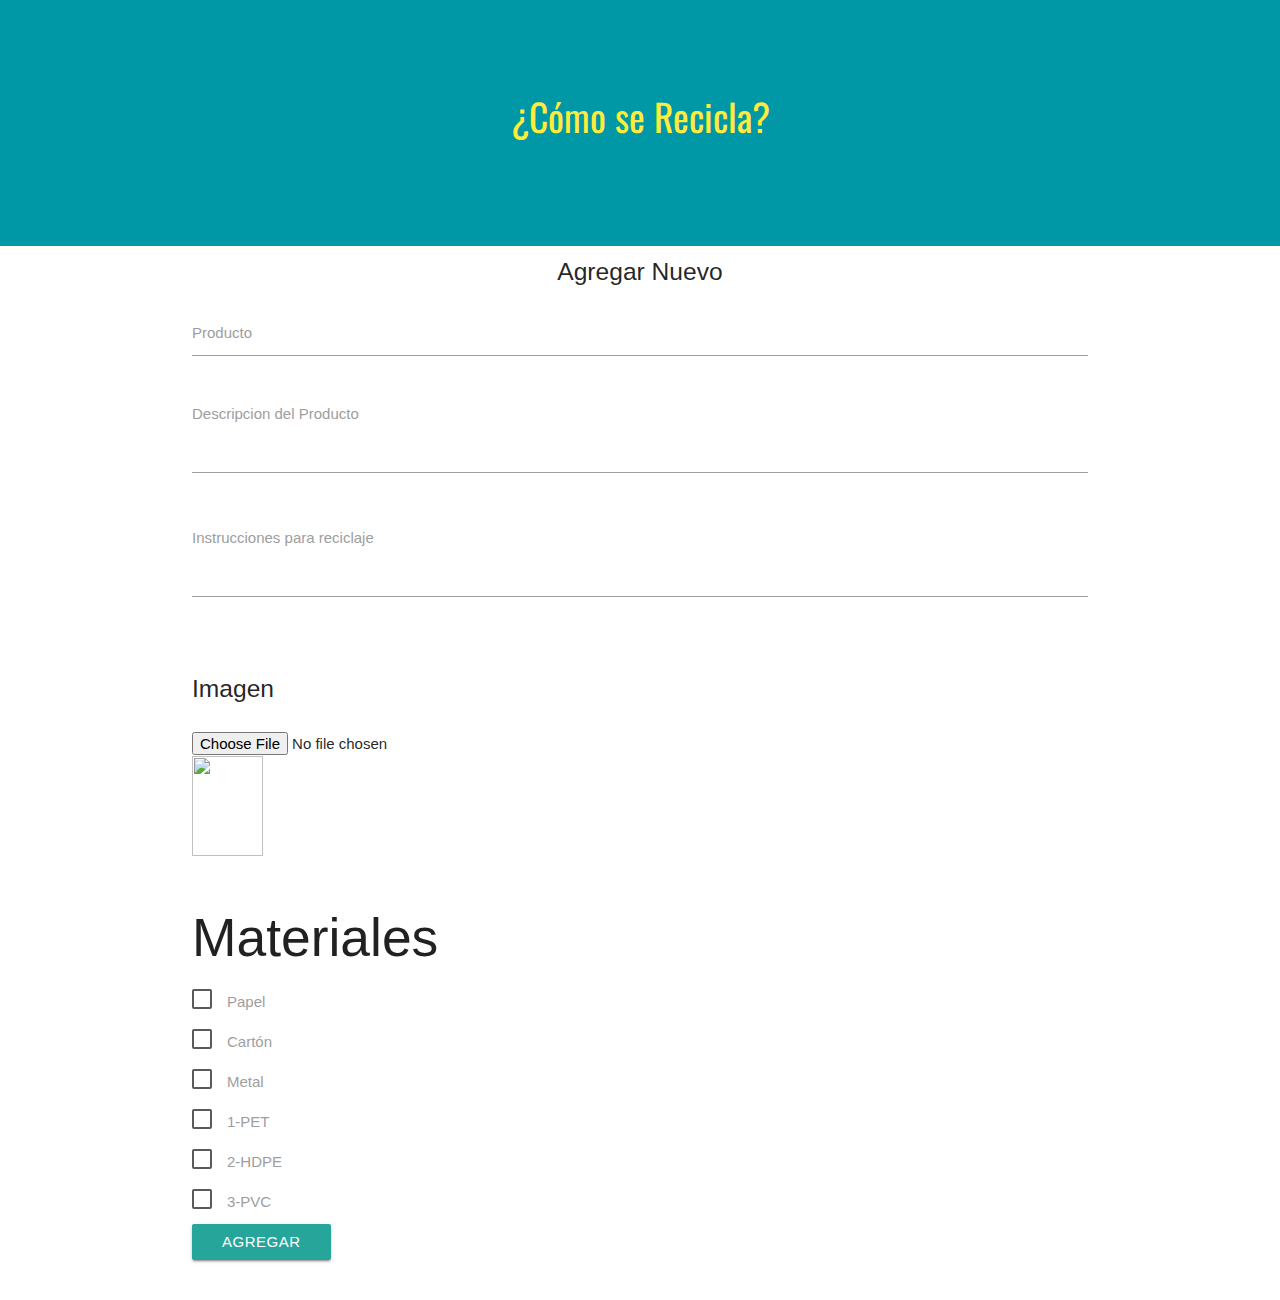
==== commit 29146fa3: "validacion formulario crear materiales" ====
--- a/crear.html
+++ b/crear.html
@@ -23,24 +23,24 @@
     <form class="col s12 m12 l12">
     	<h5 class="center">Agregar Nuevo</h5>
       <div class="row">
-        <div class="input-field col s12 m12 l12" require>
-          <input id="Producto" type="text" class="validate">
+        <div class="input-field col s12 m12 l12" >
           <label for="producto">Producto</label>
+          <input id="producto" type="text" class="validate" required>
         </div>
         <div class="input-field col s12 m12 l12">
-          <textarea id="textarea1" class="materialize-textarea" require></textarea>
           <label for="textarea1">Descripcion del Producto</label>
+          <textarea id="textarea1" class="materialize-textarea" required></textarea>
         </div>
        <div class="input-field col s12 m12 l12">
-          <textarea id="textarea2" class="materialize-textarea" require></textarea>
           <label for="textarea2">Instrucciones para reciclaje</label>
+          <textarea id="textarea2" class="materialize-textarea" required></textarea>
         </div> 
       </div>
     </form>
   </div>
 <div class="row">
 	<div class="col s12 m12 l12">
-		<h5>Imágen</h5>
+		<h5>Imagen</h5>
 	</div>
 </div>
 <div class="row">
@@ -57,7 +57,6 @@
 				<p>
 						<input type="checkbox" class="filled-in" id="papel"  />
 						<label for="papel">Papel</label>
-
 					</p>
 					<p>
 						<input type="checkbox" class="filled-in" id="carton" />
@@ -79,15 +78,14 @@
 						<input type="checkbox" class="filled-in" id="pvc"  />
 						<label for="pvc">3-PVC</label>
 					</p>
-			</form>
-			<br>
-		<div class="row">
-				<div class="col s4 m4">
-					<a href="materiales.html" class="btn flat">Agregar</a>
-				</div>
+					<div class="row">
+						<div class="col s4 m4">
+							<button class="btn flat" id="agregar">Agregar</button>
+						</div>
+					</div>
+				</form>
 			</div>
 		</div>
-	</div>
 </div><!--container -->
  	<script src="https://code.jquery.com/jquery-3.1.1.min.js" integrity="sha256-hVVnYaiADRTO2PzUGmuLJr8BLUSjGIZsDYGmIJLv2b8=" crossorigin="anonymous"></script>
 	<script src="https://cdnjs.cloudflare.com/ajax/libs/materialize/0.97.8/js/materialize.min.js"></script>	
--- a/css/main.css
+++ b/css/main.css
@@ -6387,7 +6387,7 @@
 
 #map-canvas {
   width: 100%;
-  height: 300px; }
+  height: 600px; }
 
 .boton-resultados {
   margin: 5%; }
@@ -6396,4 +6396,17 @@
     background-color: #0097A7;
     color: #FFEB3B; }
 
+.center-name {
+  font-size: 20px; }
+
+.box {
+  border: 2px solid #FFEB3B; }
+
+.coke {
+  margin-top: -10%;
+  padding-top: 20%; }
+
+.center-bottle {
+  font-size: 20px; }
+
 /*# sourceMappingURL=main.css.map */
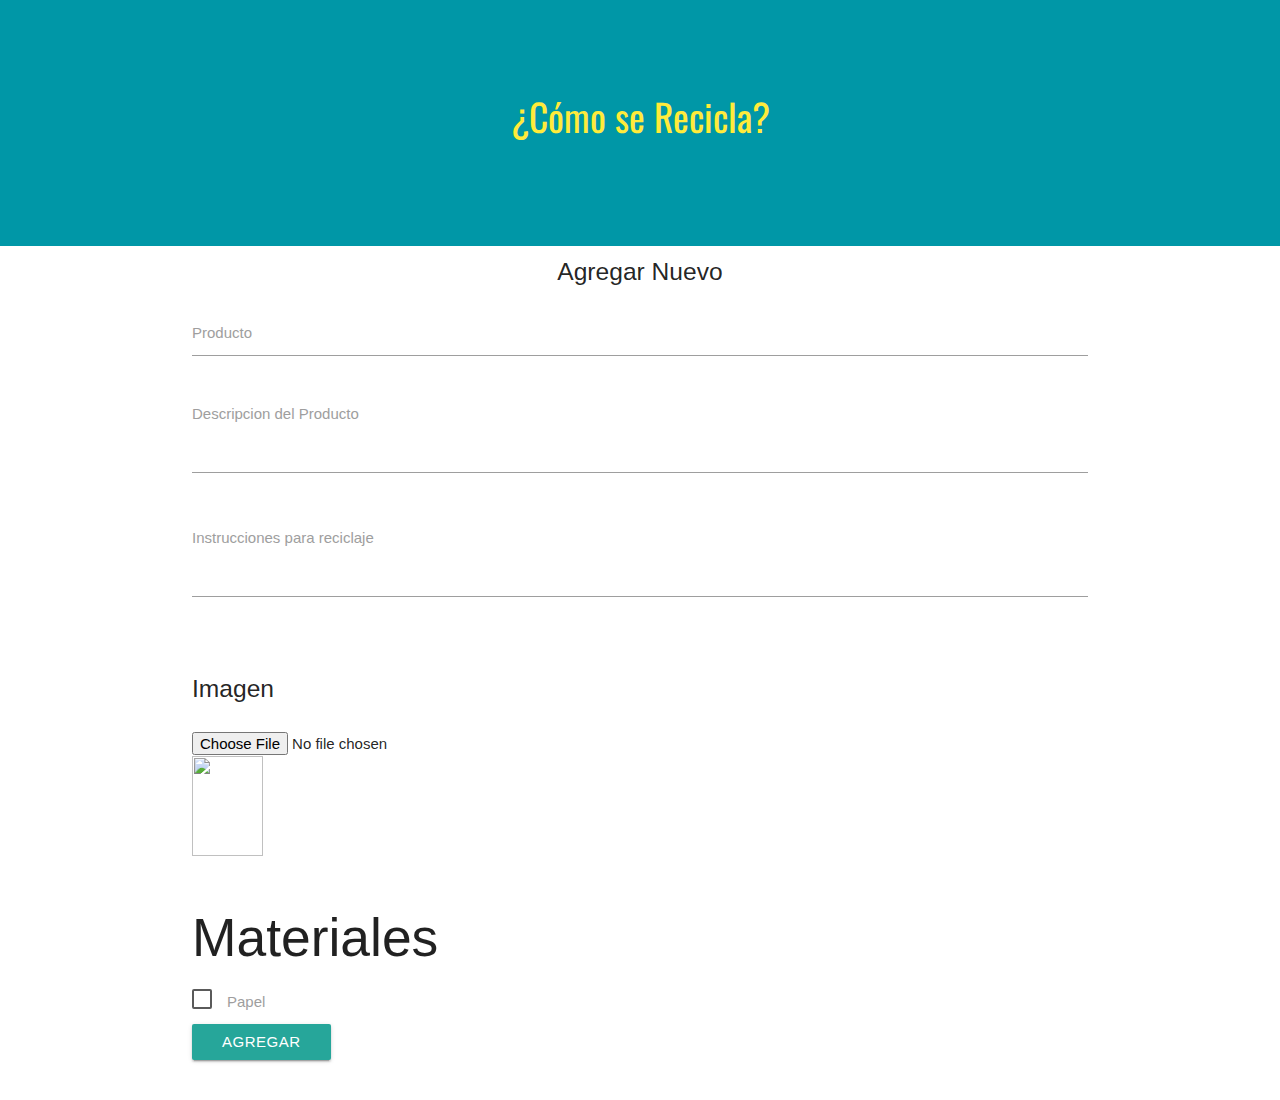
==== commit 8aad856f: "materiales y crear ready" ====
--- a/crear.html
+++ b/crear.html
@@ -20,20 +20,20 @@
 </header>
 <div class="container">
  	<div class="row">
-    <form class="col s12 m12 l12">
+    <form class="col s12 m12 l12" method="post" accept-charset="UTF-8" action="http://162.243.136.119:8080/products" enctype="multipart/form-data">
     	<h5 class="center">Agregar Nuevo</h5>
       <div class="row">
         <div class="input-field col s12 m12 l12" >
           <label for="producto">Producto</label>
-          <input id="producto" type="text" class="validate" required>
+          <input id="producto" type="text" class="validate" name="product[name]" required>
         </div>
         <div class="input-field col s12 m12 l12">
           <label for="textarea1">Descripcion del Producto</label>
-          <textarea id="textarea1" class="materialize-textarea" required></textarea>
+          <textarea id="textarea1" class="materialize-textarea" name="product[description]" required></textarea>
         </div>
        <div class="input-field col s12 m12 l12">
           <label for="textarea2">Instrucciones para reciclaje</label>
-          <textarea id="textarea2" class="materialize-textarea" required></textarea>
+          <textarea id="textarea2" class="materialize-textarea" name="product[instructions]" required></textarea>
         </div> 
       </div>
     </form>
@@ -45,7 +45,7 @@
 </div>
 <div class="row">
 	<div class="col s4 m4 l4">
-		<input name="file-input" id="file-input" type="file" />
+		<input name="file-input" id="file-input" name="file" type="file" />
 		<br />
 		<img id="imgSalida" width="50%" height="100px" src="" />
 	</div>
@@ -54,29 +54,9 @@
 		<div class="col s6 m6 l6">
 			<h2>Materiales</h2>
 			<form action="#">
-				<p>
+				  <p>
 						<input type="checkbox" class="filled-in" id="papel"  />
 						<label for="papel">Papel</label>
-					</p>
-					<p>
-						<input type="checkbox" class="filled-in" id="carton" />
-						<label for="carton">Cartón</label>
-					</p>
-					<p>
-						<input type="checkbox" class="filled-in" id="metal"  />
-						<label for="metal">Metal</label>
-					</p>
-					<p>
-						<input type="checkbox" class="filled-in" id="pet"  />
-						<label for="pet">1-PET</label>
-					</p>
-					<p>
-						<input type="checkbox" class="filled-in" id="hdpe"  />
-						<label for="hdpe">2-HDPE</label>
-					</p>
-					<p>
-						<input type="checkbox" class="filled-in" id="pvc"  />
-						<label for="pvc">3-PVC</label>
 					</p>
 					<div class="row">
 						<div class="col s4 m4">
@@ -90,5 +70,10 @@
  	<script src="https://code.jquery.com/jquery-3.1.1.min.js" integrity="sha256-hVVnYaiADRTO2PzUGmuLJr8BLUSjGIZsDYGmIJLv2b8=" crossorigin="anonymous"></script>
 	<script src="https://cdnjs.cloudflare.com/ajax/libs/materialize/0.97.8/js/materialize.min.js"></script>	
 	<script src="js/main.js"></script>
+	<script type="text/template" id="checkbox-template">
+		<div class="row">
+			<p>:description </p>
+		</div>
+	</script>
 </body>
 </html>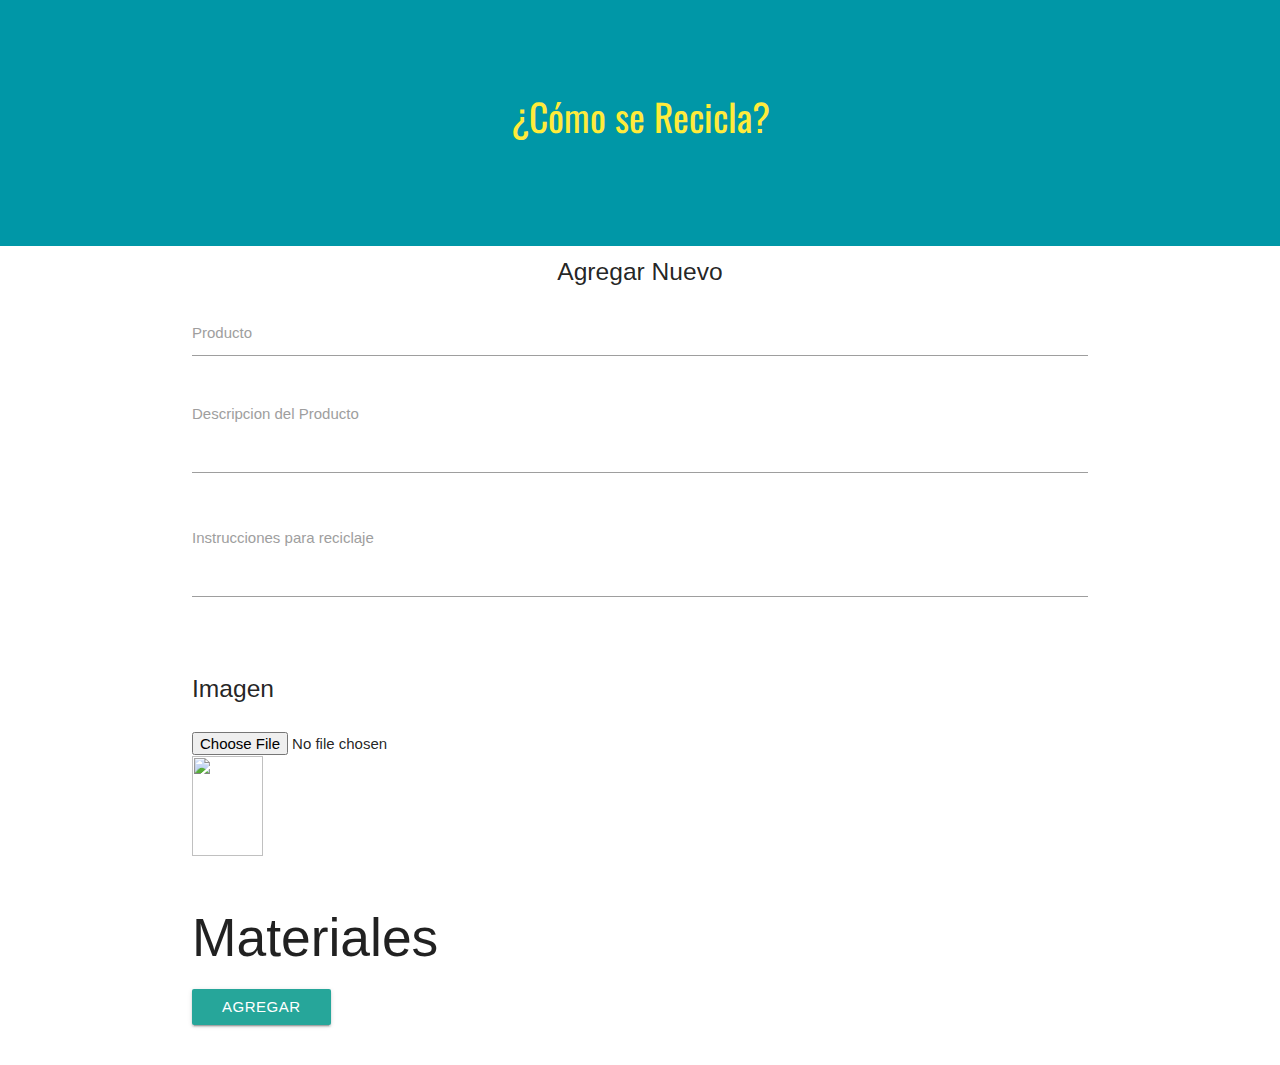
==== commit 0112ba15: "listo crear" ====
--- a/crear.html
+++ b/crear.html
@@ -51,13 +51,10 @@
 	</div>
 </div>
 <div class="row">
-		<div class="col s6 m6 l6">
+		<div class="col s6 m6 l6" id="contenedor-chk">
 			<h2>Materiales</h2>
 			<form action="#">
-				  <p>
-						<input type="checkbox" class="filled-in" id="papel"  />
-						<label for="papel">Papel</label>
-					</p>
+				  
 					<div class="row">
 						<div class="col s4 m4">
 							<button class="btn flat" id="agregar">Agregar</button>
@@ -72,7 +69,10 @@
 	<script src="js/main.js"></script>
 	<script type="text/template" id="checkbox-template">
 		<div class="row">
-			<p>:description </p>
+			<p>
+				<input type="checkbox" class="filled-in"/>
+				<label for="papel">:description</label>
+			</p>
 		</div>
 	</script>
 </body>
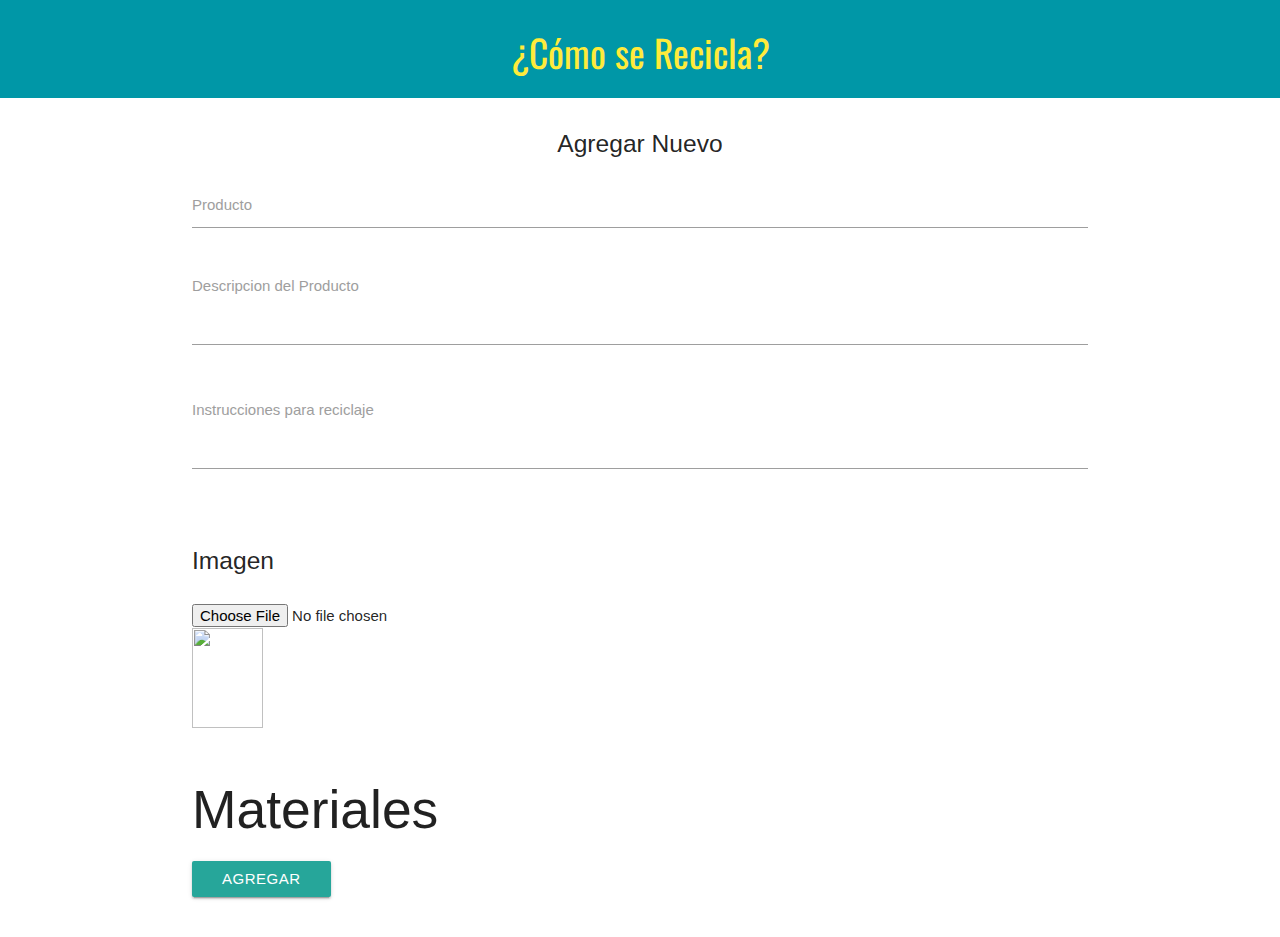
==== commit 344faab5: "final chekcboxes" ====
--- a/crear.html
+++ b/crear.html
@@ -70,8 +70,8 @@
 	<script type="text/template" id="checkbox-template">
 		<div class="row">
 			<p>
-				<input type="checkbox" class="filled-in"/>
-				<label for="papel">:description</label>
+				<input type="checkbox" id="chk-:id" name="materials[:id]" value="true" class="filled-in"/>
+				<label for="chk-:id">:description</label>
 			</p>
 		</div>
 	</script>
--- a/css/main.css
+++ b/css/main.css
@@ -6355,8 +6355,14 @@
 @media (min-height: 40.125em) {
   .picker--time .picker__box {
     margin-bottom: 5em; } }
-.pd {
+html {
+  margin: 0 auto; }
+
+.pd-5 {
   padding: 5% 0; }
+
+.pd-2 {
+  padding: 2% 0; }
 
 header {
   background-color: #0097A7; }
@@ -6389,6 +6395,19 @@
   width: 100%;
   height: 600px; }
 
+.center-name {
+  font-size: 20px; }
+
+.box {
+  border: 2px solid #FFEB3B; }
+
+.coke {
+  margin-top: -10%;
+  padding-top: 20%; }
+
+.center-bottle {
+  font-size: 20px; }
+
 .boton-resultados {
   margin: 5%; }
   .boton-resultados .btn, .boton-resultados .btn-large {
@@ -6396,17 +6415,4 @@
     background-color: #0097A7;
     color: #FFEB3B; }
 
-.center-name {
-  font-size: 20px; }
-
-.box {
-  border: 2px solid #FFEB3B; }
-
-.coke {
-  margin-top: -10%;
-  padding-top: 20%; }
-
-.center-bottle {
-  font-size: 20px; }
-
 /*# sourceMappingURL=main.css.map */
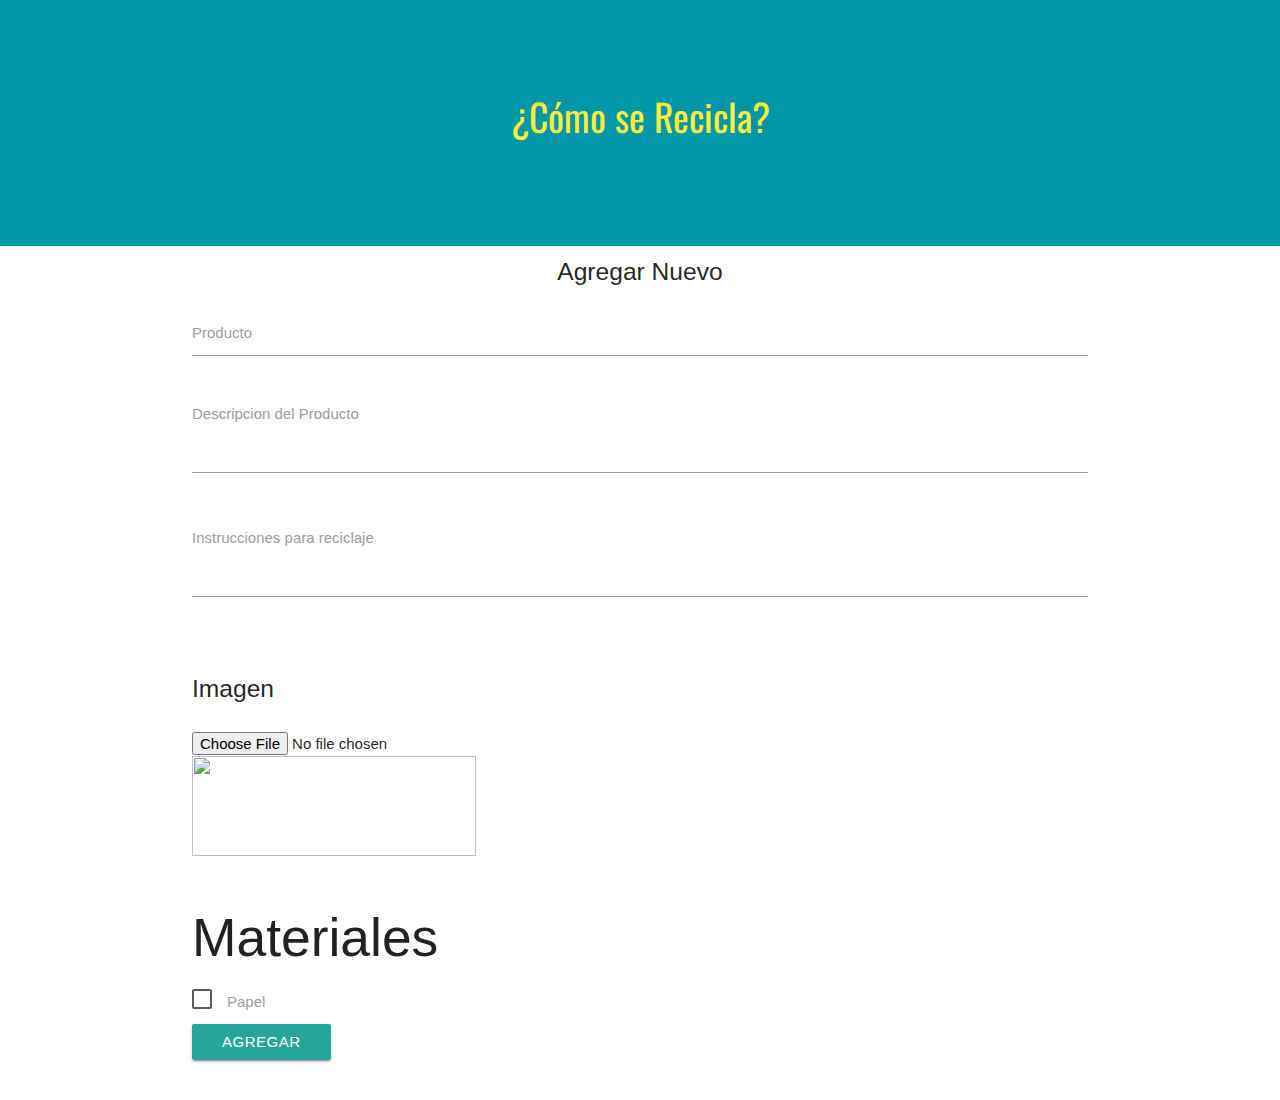
==== commit 229e6d26: "actualizacion de estilos info html" ====
--- a/crear.html
+++ b/crear.html
@@ -8,53 +8,56 @@
 	<link rel="stylesheet" href="css/main.css">
 </head>
 <body>
-<header class="pd">
- <div class="container">
- 	<div class="row">
- 		<div class="col s12 m12 l12">
- 			<h1 class="center">¿Cómo se Recicla?</h1>
- 			
- 		</div>
- 	</div>
- </div>
-</header>
-<div class="container">
- 	<div class="row">
-    <form class="col s12 m12 l12" method="post" accept-charset="UTF-8" action="http://162.243.136.119:8080/products" enctype="multipart/form-data">
-    	<h5 class="center">Agregar Nuevo</h5>
-      <div class="row">
-        <div class="input-field col s12 m12 l12" >
-          <label for="producto">Producto</label>
-          <input id="producto" type="text" class="validate" name="product[name]" required>
-        </div>
-        <div class="input-field col s12 m12 l12">
-          <label for="textarea1">Descripcion del Producto</label>
-          <textarea id="textarea1" class="materialize-textarea" name="product[description]" required></textarea>
-        </div>
-       <div class="input-field col s12 m12 l12">
-          <label for="textarea2">Instrucciones para reciclaje</label>
-          <textarea id="textarea2" class="materialize-textarea" name="product[instructions]" required></textarea>
-        </div> 
-      </div>
-    </form>
-  </div>
-<div class="row">
-	<div class="col s12 m12 l12">
-		<h5>Imagen</h5>
-	</div>
-</div>
-<div class="row">
-	<div class="col s4 m4 l4">
-		<input name="file-input" id="file-input" name="file" type="file" />
-		<br />
-		<img id="imgSalida" width="50%" height="100px" src="" />
-	</div>
-</div>
-<div class="row">
-		<div class="col s6 m6 l6" id="contenedor-chk">
-			<h2>Materiales</h2>
-			<form action="#">
-				  
+	<header class="pd">
+		<div class="container">
+			<div class="row">
+				<div class="col s12 m12 l12">
+					<h1 class="center">¿Cómo se Recicla?</h1>
+
+				</div>
+			</div>
+		</div>
+	</header>
+	<div class="container">
+		<div class="row">
+			<form class="col s12 m12 l12" method="post" accept-charset="UTF-8" action="http://162.243.136.119:8080/products" enctype="multipart/form-data">
+				<h5 class="center">Agregar Nuevo</h5>
+				<div class="row">
+					<div class="input-field col s12 m12 l12" >
+						<label for="producto">Producto</label>
+						<input id="producto" type="text" class="validate" name="product[name]" required>
+					</div>
+					<div class="input-field col s12 m12 l12">
+						<label for="textarea1">Descripcion del Producto</label>
+						<textarea id="textarea1" class="materialize-textarea" name="product[description]" required></textarea>
+					</div>
+					<div class="input-field col s12 m12 l12">
+						<label for="textarea2">Instrucciones para reciclaje</label>
+						<textarea id="textarea2" class="materialize-textarea" name="product[instructions]" required></textarea>
+					</div> 
+				</div>
+			</form>
+		</div>
+		<div class="row">
+			<div class="col s12 m12 l12">
+				<h5>Imagen</h5>
+			</div>
+		</div>
+		<div class="row">
+			<div class="col s4 m4 l4">
+				<input name="file-input" id="file-input" name="file" type="file" />
+				<br />
+				<img id="imgSalida" width="100%" height="100px" src="" />
+			</div>
+		</div>
+		<div class="row">
+			<div class="col s6 m6 l6">
+				<h2>Materiales</h2>
+				<form action="#">
+					<p>
+						<input type="checkbox" class="filled-in" id="papel"  />
+						<label for="papel">Papel</label>
+					</p>
 					<div class="row">
 						<div class="col s4 m4">
 							<button class="btn flat" id="agregar">Agregar</button>
@@ -63,16 +66,13 @@
 				</form>
 			</div>
 		</div>
-</div><!--container -->
- 	<script src="https://code.jquery.com/jquery-3.1.1.min.js" integrity="sha256-hVVnYaiADRTO2PzUGmuLJr8BLUSjGIZsDYGmIJLv2b8=" crossorigin="anonymous"></script>
+	</div><!--container -->
+	<script src="https://code.jquery.com/jquery-3.1.1.min.js" integrity="sha256-hVVnYaiADRTO2PzUGmuLJr8BLUSjGIZsDYGmIJLv2b8=" crossorigin="anonymous"></script>
 	<script src="https://cdnjs.cloudflare.com/ajax/libs/materialize/0.97.8/js/materialize.min.js"></script>	
 	<script src="js/main.js"></script>
 	<script type="text/template" id="checkbox-template">
 		<div class="row">
-			<p>
-				<input type="checkbox" id="chk-:id" name="materials[:id]" value="true" class="filled-in"/>
-				<label for="chk-:id">:description</label>
-			</p>
+			<p>:description </p>
 		</div>
 	</script>
 </body>
--- a/css/main.css
+++ b/css/main.css
@@ -6355,14 +6355,8 @@
 @media (min-height: 40.125em) {
   .picker--time .picker__box {
     margin-bottom: 5em; } }
-html {
-  margin: 0 auto; }
-
-.pd-5 {
+.pd {
   padding: 5% 0; }
-
-.pd-2 {
-  padding: 2% 0; }
 
 header {
   background-color: #0097A7; }
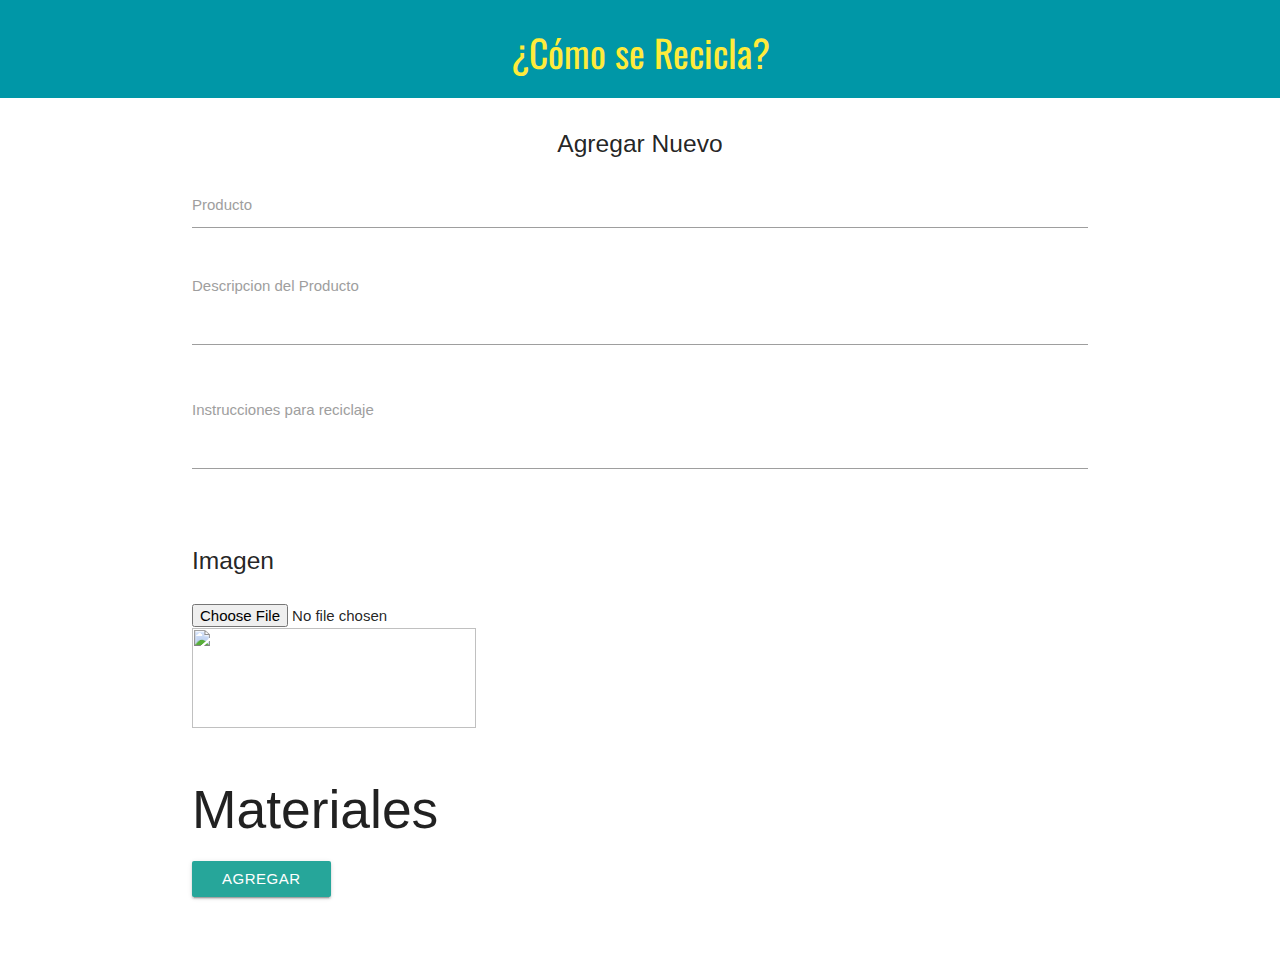
==== commit 2f58484f: "resolviendo conflictos" ====
--- a/crear.html
+++ b/crear.html
@@ -52,15 +52,19 @@
 		</div>
 		<div class="row">
 			<div class="col s6 m6 l6">
-				<h2>Materiales</h2>
+				
 				<form action="#">
-					<p>
-						<input type="checkbox" class="filled-in" id="papel"  />
-						<label for="papel">Papel</label>
-					</p>
+					
 					<div class="row">
-						<div class="col s4 m4">
-							<button class="btn flat" id="agregar">Agregar</button>
+						<div class="col s6 m6 l6" id="contenedor-chk">
+							<h2>Materiales</h2>
+							<form action="#">
+								<div class="row">
+									<div class="col s4 m4">
+										<button class="btn flat" id="agregar">Agregar</button>
+									</div>
+								</div>
+							</form>
 						</div>
 					</div>
 				</form>
@@ -72,7 +76,10 @@
 	<script src="js/main.js"></script>
 	<script type="text/template" id="checkbox-template">
 		<div class="row">
-			<p>:description </p>
+			<p>
+				<input type="checkbox" id="chk-:id" name="materials[:id]" value="true" class="filled-in"/>
+				<label for="chk-:id">:description</label>
+			</p>
 		</div>
 	</script>
 </body>
--- a/css/main.css
+++ b/css/main.css
@@ -6355,8 +6355,14 @@
 @media (min-height: 40.125em) {
   .picker--time .picker__box {
     margin-bottom: 5em; } }
-.pd {
+html {
+  margin: 0 auto; }
+
+.pd-5 {
   padding: 5% 0; }
+
+.pd-2 {
+  padding: 2% 0; }
 
 header {
   background-color: #0097A7; }
